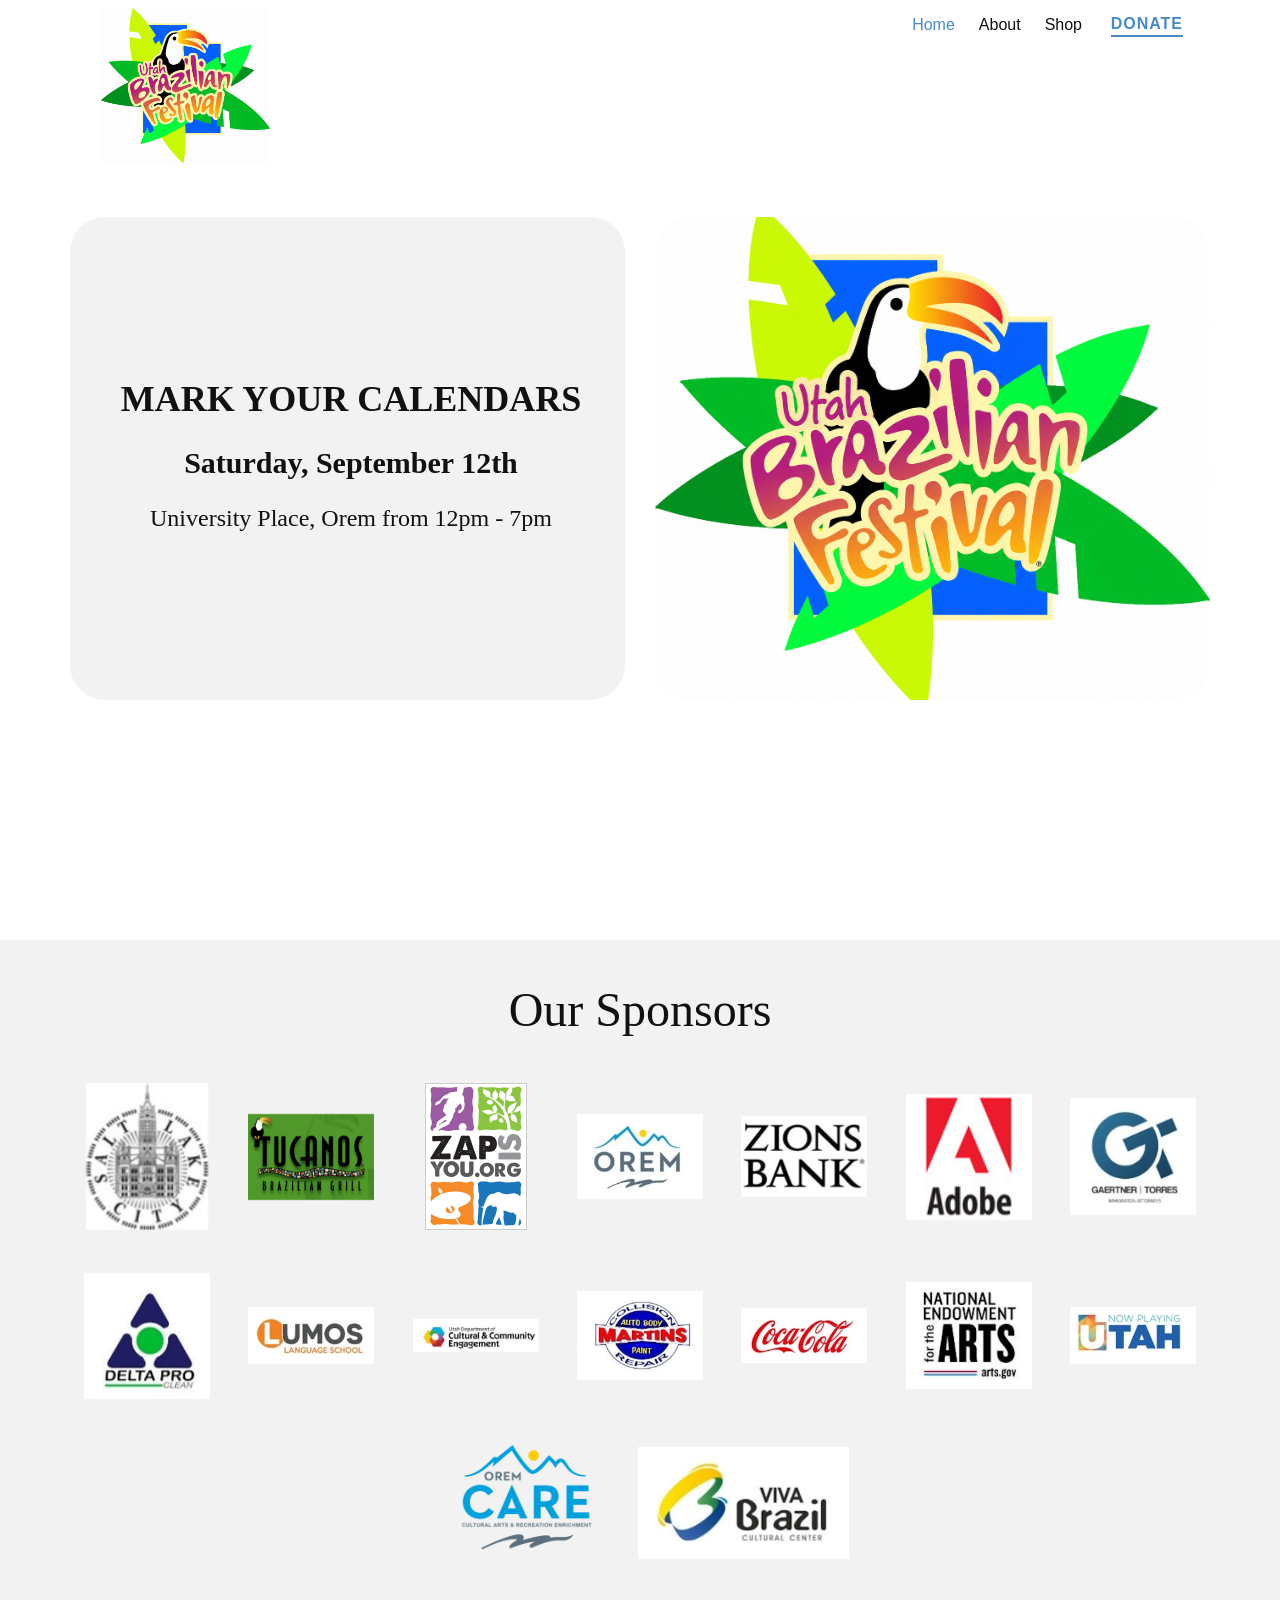
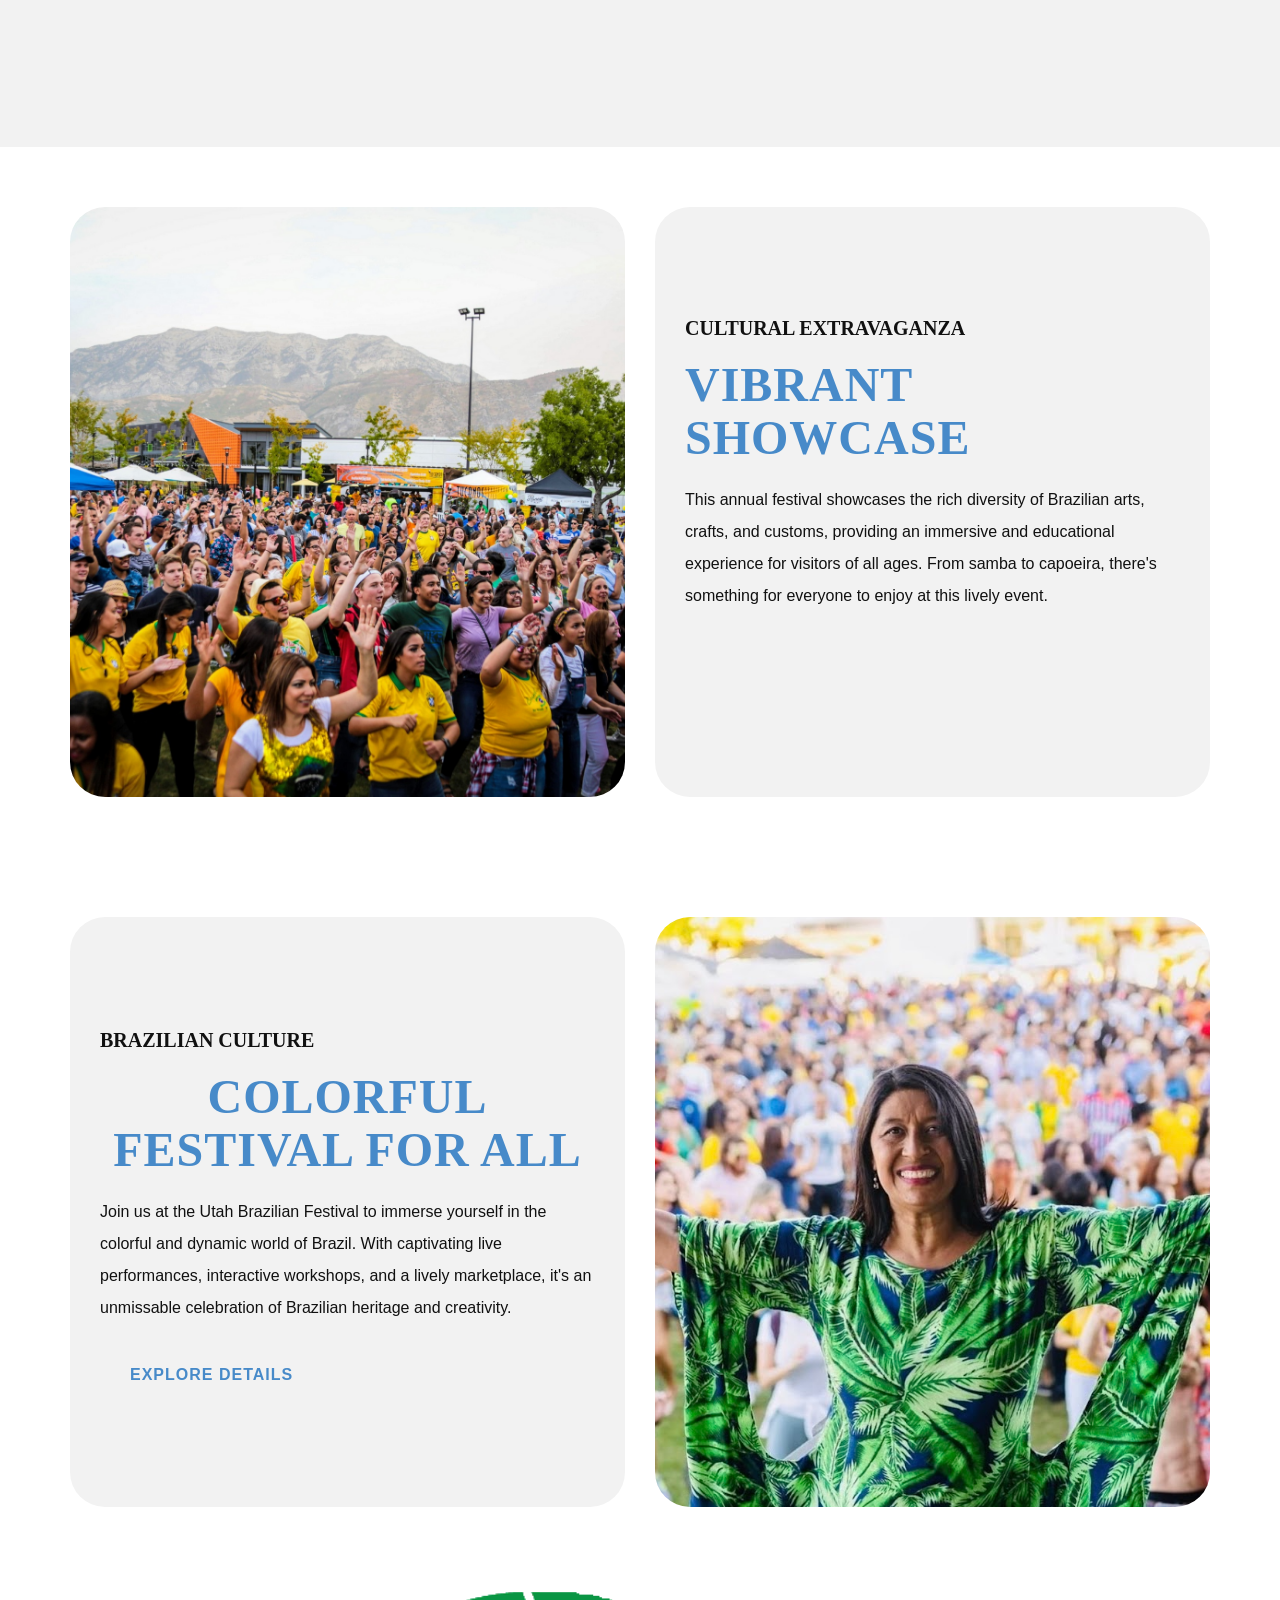
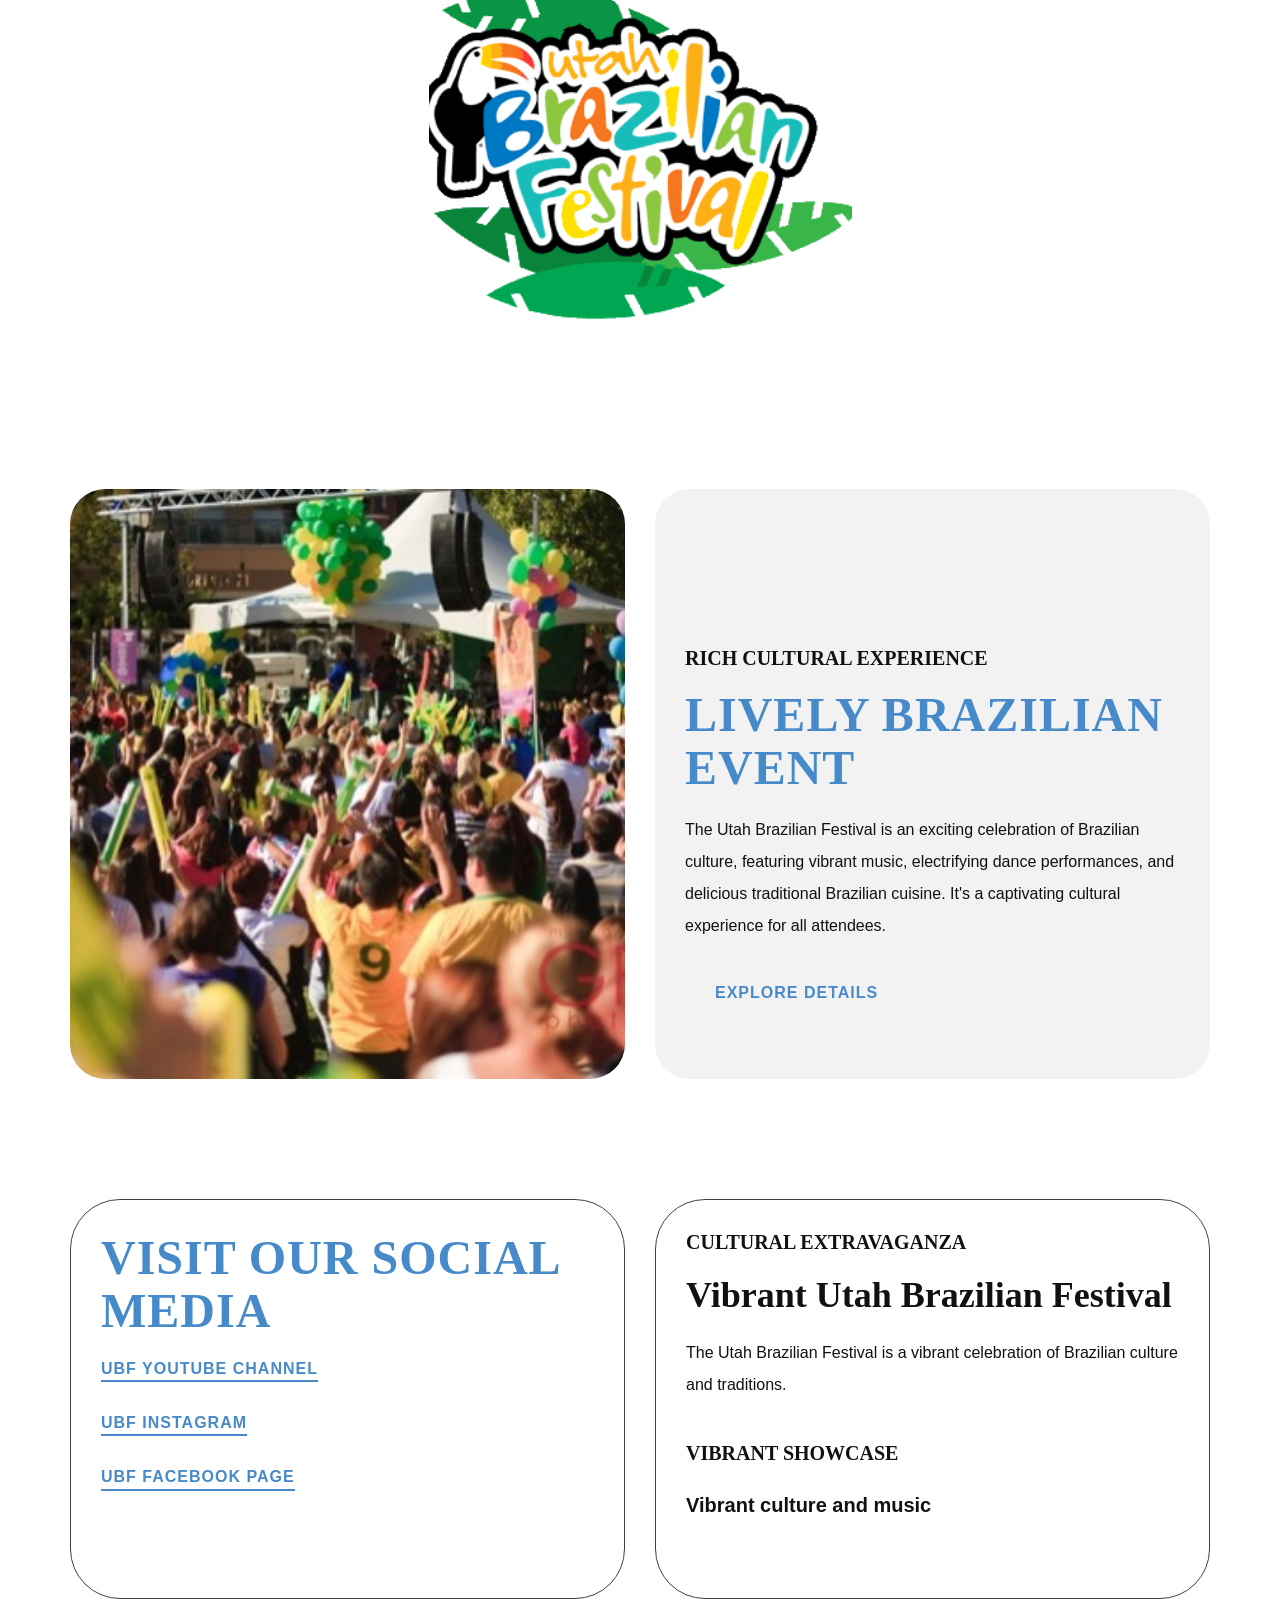
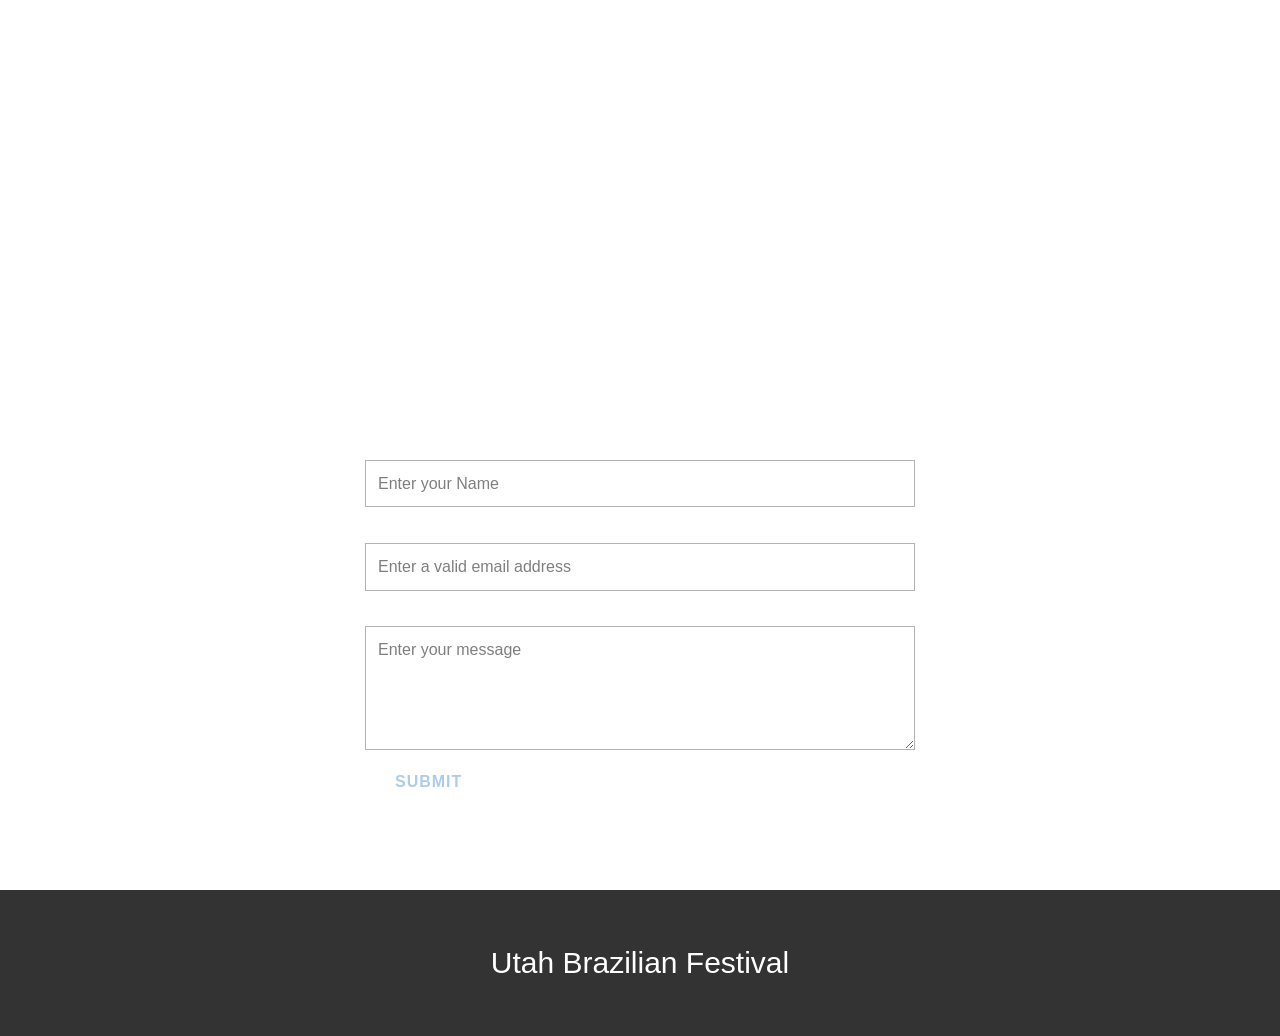
==== index.html @ 90e3a039 "Shop for tshirts" ====
<!DOCTYPE html>
<html style="font-size: 16px;" lang="en-US"><head>
    <meta name="viewport" content="width=device-width, initial-scale=1.0">
    <meta charset="utf-8">
    <meta name="keywords" content="Samba Celebration, Vibrant Showcase, Colorful Fiesta, Sizzling Performances, Samba and Sun at Utah Festival, Samba Spectacular, Lively Brazilian Event, Samba Celebration, Fiesta in Utah: Brazilian Vibes">
    <meta name="description" content="">
    <title>Home</title>
    <link rel="stylesheet" href="nicepage.css" media="screen">
<link rel="stylesheet" href="index.css" media="screen">
    <script class="u-script" type="text/javascript" src="jquery.js" defer=""></script>
    <script class="u-script" type="text/javascript" src="nicepage.js" defer=""></script>
    <meta name="generator" content="Nicepage 8.6.2, nicepage.com">
    
    
    
    
    
    
    
    
    
    
    
    <script type="application/ld+json">{
		"@context": "http://schema.org",
		"@type": "Organization",
		"name": "Utah Brazilian Festival  2026",
		"logo": "images/UBF_Colorful.png"
}</script>
    <meta name="theme-color" content="#478ac9">
    <meta property="og:title" content="Home">
    <meta property="og:description" content="">
    <meta property="og:type" content="website">
  <script>
    (function() {
    function gdprConfirmed() {
        return true;
    }

    var added = false;
    var currentScript = document.currentScript;

    function insertHTML(html) {
        var container = document.createElement('div');
        container.innerHTML = html;
        container.querySelectorAll('script').forEach(s => {
            const ns = document.createElement('script');
            ns.async = s.async;
            if (s.src) {
                ns.src = s.src;
            } else {
                ns.textContent = s.textContent;
            }
            s.replaceWith(ns);
        });

            var fragment = document.createDocumentFragment();
            fragment.append(...container.childNodes);

            if (currentScript && currentScript.parentNode) {
                currentScript.after(fragment);
            }
    }

    window._npAddGAnalytics = function () {
        if (gdprConfirmed() && !added) {
            var gaBody = "<!-- Google Analytics -->\n    <gascript async src=\"https://www.googletagmanager.com/gtag/js?id=G-N2XQHR16XZ\"></gascript>\n    <gascript>\n        window.dataLayer = window.dataLayer || [];\n        function gtag(){dataLayer.push(arguments);}\n        gtag('js', new Date());\n        gtag('config', 'G-N2XQHR16XZ');\n    </gascript>\n    <!-- End Google Analytics -->";
            var replacedBody = gaBody.replace(/gascript/g, 'script');
            insertHTML(replacedBody);
            added = true;
        }
    }

    window._npAddGAnalytics();
    })();
    </script><meta name="referrer" content="origin"><script>
    window.recaptchaRenderedV2 = false;
    window.recaptchaFallback = false;
    window.recaptchaSiteKeyV2 = '6LebRIorAAAAAEBCYCVXLpZKNt1KxwfbefWqDvFL';

    function gdprConfirmed() {
        return true;
    }

    function dynamicLoadScript() {
        var script = document.createElement('script');
        script.src = 'https://www.google.com/recaptcha/api.js?render=6LepmIorAAAAAOBS8hQCdl-qPMLC3n2AucNtUjPt';
        script.async = true;
        script.onload = function () {
            var event = new CustomEvent("recaptchaLoaded");
            document.dispatchEvent(event);
        };
        document.body.appendChild(script);
    }

    function showRecaptchaError(error) {
        error = error || '';
        var formError = document.querySelector('.u-form-send-error');

        if (formError) {
            formError.innerText = 'Site Owner Error: ' + error.replace(/:[\s\S]*/, '');
            formError.style.display = 'block';
        }

        console.error('Error in grecaptcha: ', error);
    }

    document.addEventListener('DOMContentLoaded', function () {
        var confirmButtons = document.querySelectorAll('.u-cookies-consent .u-button-confirm');
        confirmButtons.forEach(function (button) {
            button.onclick = dynamicLoadScript;
        });
    });
    </script>

    <script>
        document.addEventListener("DOMContentLoaded", function(){
            if (!gdprConfirmed()) {
                return;
            }
            dynamicLoadScript();
        });
    </script>

    <script>
        document.addEventListener("recaptchaLoaded", function() {
            if (!gdprConfirmed()) {
                return;
            }

            (function (grecaptcha, sitekey, actions) {
                var recaptcha = {
                    execute: function (action, submitFormCb) {
                        if (typeof grecaptcha === 'undefined' || typeof grecaptcha.execute !== 'function') {
                            showRecaptchaError('reCAPTCHA script failed to load.');
                            return;
                        }

                        try {
                            grecaptcha.execute(sitekey, {action: action}).then((token) => {
                                if (!token) {
                                    throw new Error('Empty token received from reCAPTCHA');
                                }

                                var forms = document.getElementsByTagName('form');

                                for (var i = 0; i < forms.length; i++) {
                                    var response = forms[i].querySelector('[name="recaptchaResponse"]');

                                    if (!response) {
                                        response = document.createElement('input');
                                        response.setAttribute('type', 'hidden');
                                        response.setAttribute('name', 'recaptchaResponse');
                                        forms[i].appendChild(response);
                                    }

                                    response.value = token;
                                }

                                submitFormCb();
                            }).catch((e) => {
                                showRecaptchaError(e.message);
                            });
                        } catch (e) {
                            showRecaptchaError(e.message);
                        }
                    },

                    executeContact: function (submitFormCb) {
                        recaptcha.execute(actions['contact'], submitFormCb);
                    }
                };

                window.recaptchaObject = recaptcha;
                window.grecaptchaObject = grecaptcha;
            })(
                grecaptcha,
                
                '6LepmIorAAAAAOBS8hQCdl-qPMLC3n2AucNtUjPt',
                {'contact': 'contact'}
            );
        });
    </script>

    <script>
    window.showRecaptchaV2 = function (form) {
        if (!form || !form.length) {
            return;
        }
        if (typeof window.grecaptchaObject === 'undefined' || !window.grecaptchaObject) {
            return;
        }

        const formEl = form[0];

        let container = document.getElementById('recaptcha-v2-container');
        if (!container) {
            container = document.createElement('div');
            container.id = 'recaptcha-v2-container';
            formEl.parentElement.appendChild(container);
        }

        let tokenReceived = false;
        let timeoutHandle;

        if (window.recaptchaRenderedV2 === false || typeof window.recaptchaRenderedV2 === 'undefined') {
            window.recaptchaRenderedV2 = window.grecaptchaObject.render('recaptcha-v2-container', {
                'sitekey': window.recaptchaSiteKeyV2,
                'size': 'invisible',
                'callback': function (token) {
                    clearTimeout(timeoutHandle);

                    if (!token) {
                        showRecaptchaError('reCAPTCHA v2 token was empty. Please try again.');
                        return;
                    }

                    tokenReceived = true;

                    let recaptchaResponseV2 = formEl.querySelector('input[name="recaptchaResponseV2"]');

                    if (!recaptchaResponseV2) {
                        recaptchaResponseV2 = document.createElement('input');
                        recaptchaResponseV2.type = 'hidden';
                        recaptchaResponseV2.name = 'recaptchaResponseV2';
                        formEl.appendChild(recaptchaResponseV2);
                    }

                    recaptchaResponseV2.value = token;

                    if (window.recaptchaSiteKeyV2) {
                        let siteKeyInput = formEl.querySelector('input[name="siteKey"]');

                        if (siteKeyInput) {
                            siteKeyInput.value = window.recaptchaSiteKeyV2;
                        }
                    }

                    document.querySelectorAll('.u-form-send-error').forEach(el => {
                        el.style.display = 'none';
                    });

                    const event = new CustomEvent('submit', {
                        detail: { recaptchaPassed: true },
                        bubbles: true,
                        cancelable: true,
                    });

                    formEl.dispatchEvent(event);
                },
                'error-callback': function () {
                    clearTimeout(timeoutHandle);
                    showRecaptchaError('reCAPTCHA v2 error. Please try again.');
                },
                'expired-callback': function () {
                    clearTimeout(timeoutHandle);
                }
            });

            window.grecaptchaObject.reset(window.recaptchaRenderedV2);

            setTimeout(() => {
                window.grecaptchaObject.execute(window.recaptchaRenderedV2);
            }, 300);

            timeoutHandle = setTimeout(function () {
                if (!tokenReceived) {
                    showRecaptchaError('The Contact Form could not be submitted because Google reCAPTCHA v3 detected unusual activity from your connection. Please try again later, or complete the reCAPTCHA v2 challenge if it appears.');
                }
            }, 120000);
        } else {
            window.grecaptchaObject.reset(window.recaptchaRenderedV2);

            setTimeout(() => {
                window.grecaptchaObject.execute(window.recaptchaRenderedV2);
            }, 300);
        }
    };
    </script>
<meta data-intl-tel-input-cdn-path="intlTelInput/"></head>
  <body data-home-page="Home.html" data-home-page-title="Home" data-path-to-root="./" data-include-products="true" class="u-body u-clearfix u-xl-mode" data-lang="en"><header class="u-clearfix u-header u-header" id="sec-8a6e"><div class="u-clearfix u-sheet u-sheet-1">
        <a href="#" class="u-image u-logo u-image-1" data-image-width="1309" data-image-height="1201">
          <img src="images/UBF_Colorful.png" class="u-logo-image u-logo-image-1">
        </a>
        <nav class="u-menu u-menu-one-level u-offcanvas u-menu-1" role="navigation">
          <div class="menu-collapse" style="font-size: 1rem; letter-spacing: 0px;">
            <a class="u-button-style u-custom-left-right-menu-spacing u-custom-padding-bottom u-custom-top-bottom-menu-spacing u-hamburger-link u-nav-link u-text-active-palette-1-base u-text-hover-palette-2-base" href="#" tabindex="-1" aria-label="Open menu" aria-controls="1b27">
              <svg class="u-svg-link" viewBox="0 0 24 24"><use xmlns:xlink="http://www.w3.org/1999/xlink" xlink:href="#menu-hamburger"></use></svg>
              <svg class="u-svg-content" version="1.1" id="menu-hamburger" viewBox="0 0 16 16" x="0px" y="0px" xmlns:xlink="http://www.w3.org/1999/xlink" xmlns="http://www.w3.org/2000/svg"><g><rect y="1" width="16" height="2"></rect><rect y="7" width="16" height="2"></rect><rect y="13" width="16" height="2"></rect>
</g></svg>
            </a>
          </div>
          <div class="u-custom-menu u-nav-container">
            <ul class="u-nav u-unstyled u-nav-1" role="menubar"><li role="none" class="u-nav-item"><a role="menuitem" class="u-button-style u-nav-link u-text-active-palette-1-base u-text-hover-palette-2-base u-nav-link-2" href="./">Home</a>
</li><li role="none" class="u-nav-item"><a role="menuitem" class="u-button-style u-nav-link u-text-active-palette-1-base u-text-hover-palette-2-base u-nav-link-2" href="About.html">About</a>
</li><li role="none" class="u-nav-item"><a role="menuitem" class="u-button-style u-nav-link u-text-active-palette-1-base u-text-hover-palette-2-base u-nav-link-2" href="Shop.html">Shop</a>
</li></ul>
          </div>
          <div class="u-custom-menu u-nav-container-collapse" id="1b27" role="region" aria-label="Menu panel">
            <div class="u-black u-container-style u-inner-container-layout u-opacity u-opacity-95 u-sidenav">
              <div class="u-inner-container-layout u-sidenav-overflow">
                <div class="u-menu-close" tabindex="-1" aria-label="Close menu"></div>
                <ul class="u-align-center u-nav u-popupmenu-items u-unstyled u-nav-2" role="menubar"><li role="none" class="u-nav-item"><a role="menuitem" class="u-button-style u-nav-link" href="./">Home</a>
</li><li role="none" class="u-nav-item"><a role="menuitem" class="u-button-style u-nav-link" href="About.html">About</a>
</li><li role="none" class="u-nav-item"><a role="menuitem" class="u-button-style u-nav-link" href="Shop.html">Shop</a>
</li></ul>
              </div>
            </div>
            <div class="u-black u-menu-overlay u-opacity u-opacity-70"></div>
          </div>
        </nav>
        <a href="https://www.paypal.com/donate/?hosted_button_id=HC4E6XPQ4BNSN" class="u-active-none u-border-2 u-border-no-left u-border-no-right u-border-no-top u-border-palette-1-base u-btn u-btn-rectangle u-button-style u-hover-none u-none u-btn-1" target="_blank">Donate</a>
      </div></header> 
    <section class="u-clearfix u-section-1" id="sec-edb2">
      <div class="u-clearfix u-sheet u-sheet-1">
        <div class="data-layout-selected u-clearfix u-expanded-width u-gutter-30 u-layout-wrap u-layout-wrap-1">
          <div class="u-layout" style="">
            <div class="u-layout-row" style="">
              <div class="u-container-style u-grey-5 u-layout-cell u-radius u-shape-round u-size-30 u-layout-cell-1">
                <div class="u-container-layout u-valign-middle-lg u-valign-middle-md u-valign-middle-sm u-valign-middle-xs u-container-layout-1">
                  <h1 class="u-align-center u-text u-text-1"><span style="font-size: 1.25rem;">
                      <br></span>
                    <br><span style="font-size: 36px;"><b>MARK YOUR CALENDARS</b></span>
                    <br>
                    <br><span style="font-weight: 700; font-size: 1.875rem;">Saturday, September 12th</span>
                    <br>
                    <br>University Place, Orem from 12pm - 7pm
                  </h1>
                </div>
              </div>
              <div class="u-container-align-center u-container-style u-image u-layout-cell u-radius u-size-30 u-image-1" data-image-width="1309" data-image-height="1201">
                <div class="u-container-layout u-container-layout-2"></div>
              </div>
            </div>
          </div>
        </div>
      </div>
    </section>
    <section class="u-align-center u-clearfix u-container-align-center u-grey-5 u-section-2" id="carousel_6210">
      <div class="u-clearfix u-sheet u-valign-middle-lg u-valign-middle-sm u-sheet-1">
        <h1 class="u-text u-text-default u-text-1">Our Sponsors</h1>
        <div class="u-expanded-width u-list u-list-1">
          <div class="u-repeater u-repeater-1">
            <div class="u-align-center u-container-align-center u-container-style u-list-item u-repeater-item">
              <div class="u-container-layout u-similar-container u-valign-middle-lg u-valign-middle-md u-valign-middle-sm u-valign-middle-xs u-container-layout-1">
                <img class="u-image u-image-contain u-image-default u-preserve-proportions u-image-1" src="images/slc_small.jpg" alt="" data-image-width="100" data-image-height="120" data-animation-name="customAnimationIn" data-animation-duration="1000">
              </div>
            </div>
            <div class="u-align-center u-container-align-center u-container-style u-list-item u-repeater-item">
              <div class="u-container-layout u-similar-container u-valign-middle-lg u-valign-middle-md u-valign-middle-sm u-valign-middle-xs u-container-layout-2">
                <img class="u-image u-image-contain u-image-default u-preserve-proportions u-image-2" src="images/tucanossmall.gif" alt="" data-image-width="378" data-image-height="258" data-animation-name="customAnimationIn" data-animation-duration="1000">
              </div>
            </div>
            <div class="u-align-center u-container-align-center u-container-style u-list-item u-repeater-item">
              <div class="u-container-layout u-similar-container u-valign-middle-lg u-valign-middle-md u-valign-middle-sm u-valign-middle-xs u-container-layout-3">
                <img class="u-image u-image-contain u-image-default u-preserve-proportions u-image-3" src="images/zapisyoucolorvertthu.gif" alt="" data-image-width="102" data-image-height="147" data-animation-name="customAnimationIn" data-animation-duration="1000">
              </div>
            </div>
            <div class="u-align-center u-container-align-center u-container-style u-list-item u-repeater-item">
              <div class="u-container-layout u-similar-container u-valign-middle-lg u-valign-middle-md u-valign-middle-sm u-valign-middle-xs u-container-layout-4">
                <img class="u-image u-image-contain u-image-default u-preserve-proportions u-image-4" src="images/Screenshot2025-04-22at12.26.30AM.png" alt="" data-image-width="390" data-image-height="262" data-animation-name="customAnimationIn" data-animation-duration="2000" data-animation-delay="0">
              </div>
            </div>
            <div class="u-align-center u-container-align-center u-container-style u-list-item u-repeater-item">
              <div class="u-container-layout u-similar-container u-valign-middle-lg u-valign-middle-md u-valign-middle-sm u-valign-middle-xs u-container-layout-5">
                <img class="u-image u-image-contain u-image-default u-preserve-proportions u-image-5" src="images/zions.jpg" alt="" data-image-width="155" data-image-height="100" data-animation-name="customAnimationIn" data-animation-duration="1000">
              </div>
            </div>
            <div class="u-align-center u-container-align-center u-container-style u-list-item u-repeater-item">
              <div class="u-container-layout u-similar-container u-valign-middle-lg u-valign-middle-md u-valign-middle-sm u-valign-middle-xs u-container-layout-6">
                <img class="u-image u-image-contain u-image-default u-preserve-proportions u-image-6" src="images/adobe-logo.jpg" alt="" data-image-width="104" data-image-height="104" data-animation-name="customAnimationIn" data-animation-duration="1000">
              </div>
            </div>
            <div class="u-align-center u-container-align-center u-container-style u-list-item u-repeater-item">
              <div class="u-container-layout u-similar-container u-valign-middle-lg u-valign-middle-md u-valign-middle-sm u-valign-middle-xs u-container-layout-7">
                <img class="u-image u-image-contain u-image-default u-preserve-proportions u-image-7" src="images/Screenshot2025-04-22at12.27.04AM.png" alt="" data-image-width="318" data-image-height="294" data-animation-name="customAnimationIn" data-animation-duration="1000">
              </div>
            </div>
          </div>
        </div>
        <div class="u-expanded-width u-list u-list-2">
          <div class="u-repeater u-repeater-2">
            <div class="u-align-center u-container-align-center u-container-style u-list-item u-repeater-item">
              <div class="u-container-layout u-similar-container u-valign-middle-lg u-valign-middle-md u-valign-middle-sm u-valign-middle-xs u-container-layout-8">
                <img class="u-image u-image-contain u-image-default u-preserve-proportions u-image-8" src="images/Screenshot2025-04-22at12.27.14AM.png" alt="" data-image-width="282" data-image-height="282" data-animation-name="customAnimationIn" data-animation-duration="1000">
              </div>
            </div>
            <div class="u-align-center u-container-align-center u-container-style u-list-item u-repeater-item">
              <div class="u-container-layout u-similar-container u-valign-middle-lg u-valign-middle-md u-valign-middle-sm u-valign-middle-xs u-container-layout-9">
                <img class="u-image u-image-contain u-image-default u-preserve-proportions u-image-9" src="images/Screenshot2025-04-22at12.26.37AM.png" alt="" data-image-width="436" data-image-height="194" data-animation-name="customAnimationIn" data-animation-duration="1000">
              </div>
            </div>
            <div class="u-align-center u-container-align-center u-container-style u-list-item u-repeater-item">
              <div class="u-container-layout u-similar-container u-valign-middle-lg u-valign-middle-md u-valign-middle-sm u-valign-middle-xs u-container-layout-10">
                <img class="u-image u-image-contain u-image-default u-preserve-proportions u-image-10" src="images/Screenshot2025-04-22at12.26.15AM.png" alt="" data-image-width="602" data-image-height="162" data-animation-name="customAnimationIn" data-animation-duration="1000">
              </div>
            </div>
            <div class="u-align-center u-container-align-center u-container-style u-list-item u-repeater-item">
              <div class="u-container-layout u-similar-container u-valign-middle-lg u-valign-middle-md u-valign-middle-sm u-valign-middle-xs u-container-layout-11">
                <img class="u-image u-image-contain u-image-default u-preserve-proportions u-image-11" src="images/Screenshot2025-04-22at12.26.58AM.png" alt="" data-image-width="396" data-image-height="282" data-animation-name="customAnimationIn" data-animation-duration="2000" data-animation-delay="0">
              </div>
            </div>
            <div class="u-align-center u-container-align-center u-container-style u-list-item u-repeater-item">
              <div class="u-container-layout u-similar-container u-valign-middle-lg u-valign-middle-md u-valign-middle-sm u-valign-middle-xs u-container-layout-12">
                <img class="u-image u-image-contain u-image-default u-preserve-proportions u-image-12" src="images/Screenshot2025-04-22at12.27.27AM.png" alt="" data-image-width="436" data-image-height="192" data-animation-name="customAnimationIn" data-animation-duration="1000">
              </div>
            </div>
            <div class="u-align-center u-container-align-center u-container-style u-list-item u-repeater-item">
              <div class="u-container-layout u-similar-container u-valign-middle-lg u-valign-middle-md u-valign-middle-sm u-valign-middle-xs u-container-layout-13">
                <img class="u-image u-image-contain u-image-default u-preserve-proportions u-image-13" src="images/Screenshot2025-04-22at12.27.34AM.png" alt="" data-image-width="310" data-image-height="262" data-animation-name="customAnimationIn" data-animation-duration="1000">
              </div>
            </div>
            <div class="u-align-center u-container-align-center u-container-style u-list-item u-repeater-item">
              <div class="u-container-layout u-similar-container u-valign-middle-lg u-valign-middle-md u-valign-middle-sm u-valign-middle-xs u-container-layout-14">
                <img class="u-image u-image-contain u-image-default u-preserve-proportions u-image-14" src="images/Screenshot2025-04-22at12.26.45AM.png" alt="" data-image-width="440" data-image-height="202" data-animation-name="customAnimationIn" data-animation-duration="1000">
              </div>
            </div>
          </div>
        </div>
        <div class="custom-expanded u-list u-list-3">
          <div class="u-repeater u-repeater-3">
            <div class="u-align-center u-container-align-center u-container-style u-list-item u-repeater-item">
              <div class="u-container-layout u-similar-container u-valign-middle-lg u-valign-middle-md u-valign-middle-sm u-valign-middle-xs u-container-layout-15">
                <img class="custom-expanded u-image u-image-contain u-image-15" src="images/Screenshot2025-04-22at12.26.51AM.png" data-image-width="480" data-image-height="256" data-href="https://www.vivabrazilcc.org" data-target="_blank" title="Viva Brazil Cultural Center">
                <img class="u-image u-image-contain u-image-default u-image-16" src="images/Orem_CARE-1-300x239-1.png" alt="" data-image-width="300" data-image-height="239">
              </div>
            </div>
          </div>
        </div>
      </div>
    </section>
    <section class="u-clearfix u-container-align-left u-section-3" id="sec-df78">
      <div class="u-clearfix u-sheet u-sheet-1">
        <div class="data-layout-selected u-clearfix u-expanded-width u-gutter-30 u-layout-wrap u-layout-wrap-1">
          <div class="u-layout">
            <div class="u-layout-row">
              <div class="u-container-style u-image u-layout-cell u-radius u-size-30 u-image-1" data-image-width="4898" data-image-height="3265">
                <div class="u-container-layout u-container-layout-1"></div>
              </div>
              <div class="u-container-align-left u-container-style u-grey-5 u-layout-cell u-radius u-shape-round u-size-30 u-layout-cell-2">
                <div class="u-container-layout u-valign-middle-lg u-valign-middle-md u-valign-middle-sm u-valign-middle-xs u-container-layout-2">
                  <h5 class="u-align-left u-text u-text-default u-text-1">Cultural Extravaganza</h5>
                  <h2 class="u-align-left u-text u-text-default u-text-2">Vibrant Showcase</h2>
                  <p class="u-align-left u-text u-text-default u-text-3">This annual festival showcases the rich diversity of Brazilian arts, crafts, and customs, providing an immersive and educational experience for visitors of all ages. From samba to capoeira, there's something for everyone to enjoy at this lively event.</p>
                </div>
              </div>
            </div>
          </div>
        </div>
      </div>
    </section>
    <section class="u-clearfix u-container-align-left u-section-4" id="carousel_0ee8">
      <div class="u-clearfix u-sheet u-valign-middle-lg u-valign-middle-md u-valign-middle-sm u-valign-middle-xl u-sheet-1">
        <div class="data-layout-selected u-clearfix u-expanded-width u-gutter-30 u-layout-wrap u-layout-wrap-1">
          <div class="u-layout">
            <div class="u-layout-row">
              <div class="u-container-style u-grey-5 u-layout-cell u-radius u-shape-round u-size-30 u-layout-cell-1">
                <div class="u-container-layout u-valign-middle u-container-layout-1">
                  <h5 class="u-align-left u-text u-text-default u-text-1">Brazilian Culture</h5>
                  <h2 class="u-align-center u-text u-text-default u-text-2">Colorful Festival for all</h2>
                  <p class="u-align-left u-text u-text-default u-text-3">Join us at the Utah Brazilian Festival to immerse yourself in the colorful and dynamic world of Brazil. With captivating live performances, interactive workshops, and a lively marketplace, it's an unmissable celebration of Brazilian heritage and creativity.</p>
                  <a href="#" class="u-align-left u-btn u-button-style u-btn-1">explore details<br>
                  </a>
                </div>
              </div>
              <div class="u-container-style u-image u-image-round u-layout-cell u-radius u-size-30 u-image-1" data-image-width="983" data-image-height="764">
                <div class="u-container-layout u-container-layout-2"></div>
              </div>
            </div>
          </div>
        </div>
      </div>
    </section>
    <section class="skrollable u-align-center u-clearfix u-container-align-center u-image u-parallax u-shading u-section-5" src="" data-image-width="425" data-image-height="283" id="sec-c6f0">
      <div class="u-clearfix u-sheet u-valign-middle-lg u-valign-middle-md u-valign-middle-sm u-valign-middle-xs u-sheet-1">
        <img alt="" class="u-image u-image-round u-radius u-image-1" src="images/ubf2012logo1.gif" data-image-width="350" data-image-height="263">
      </div>
    </section>
    <section class="u-clearfix u-container-align-left u-section-6" id="carousel_715c">
      <div class="u-clearfix u-sheet u-valign-middle-lg u-valign-middle-md u-valign-middle-xl u-sheet-1">
        <div class="data-layout-selected u-clearfix u-expanded-width u-gutter-30 u-layout-wrap u-layout-wrap-1">
          <div class="u-layout">
            <div class="u-layout-row">
              <div class="u-container-style u-image u-image-round u-layout-cell u-radius u-size-30 u-image-1" data-image-width="500" data-image-height="333">
                <div class="u-container-layout u-container-layout-1"></div>
              </div>
              <div class="u-container-align-left u-container-style u-grey-5 u-layout-cell u-radius u-shape-round u-size-30 u-layout-cell-2">
                <div class="u-container-layout u-valign-middle-lg u-valign-middle-md u-valign-middle-sm u-valign-middle-xs u-container-layout-2">
                  <h5 class="u-align-left u-text u-text-default u-text-1">Rich Cultural Experience</h5>
                  <h2 class="u-align-left u-text u-text-default u-text-2">Lively Brazilian Event</h2>
                  <p class="u-align-left u-text u-text-default u-text-3">The Utah Brazilian Festival is an exciting celebration of Brazilian culture, featuring vibrant music, electrifying dance performances, and delicious traditional Brazilian cuisine. It's a captivating cultural experience for all attendees.</p>
                  <a href="#" class="u-align-left u-btn u-button-style u-btn-1">explore details<br>
                  </a>
                </div>
              </div>
            </div>
          </div>
        </div>
      </div>
    </section>
    <section class="u-clearfix u-container-align-left u-section-7" id="carousel_7da8">
      <div class="u-clearfix u-sheet u-valign-middle-lg u-valign-middle-xl u-sheet-1">
        <div class="data-layout-selected u-clearfix u-expanded-width u-gutter-30 u-layout-wrap u-layout-wrap-1">
          <div class="u-layout">
            <div class="u-layout-row">
              <div class="u-container-align-left u-container-style u-layout-cell u-radius u-shape-round u-size-30 u-layout-cell-1">
                <div class="u-border-1 u-border-grey-75 u-container-layout u-valign-top-lg u-valign-top-md u-valign-top-sm u-valign-top-xs u-container-layout-1">
                  <h2 class="u-align-left u-text u-text-default u-text-1">VISIT OUR Social Media</h2>
                  <a href="https://www.youtube.com/@UtahBrazilianFest" class="u-active-none u-border-2 u-border-no-left u-border-no-right u-border-no-top u-border-palette-1-base u-btn u-btn-rectangle u-button-style u-hover-none u-none u-btn-1" title="UBF YouTube Channel" target="_blank">UBF YouTube Channel </a>
                  <a href="https://www.instagram.com/utahbrazilianfestival/?hl=en" class="u-active-none u-border-2 u-border-no-left u-border-no-right u-border-no-top u-border-palette-1-base u-btn u-btn-rectangle u-button-style u-hover-none u-none u-btn-2" title="UBF Instagram" target="_blank">UBF Instagram</a>
                  <a href="https://www.facebook.com/UtahBrazilianFestival" class="u-active-none u-border-2 u-border-no-left u-border-no-right u-border-no-top u-border-palette-1-base u-btn u-btn-rectangle u-button-style u-hover-none u-none u-btn-3" title="UBF Facebook Page" target="_blank">UBF Facebook Page</a>
                </div>
              </div>
              <div class="u-container-align-left u-container-style u-layout-cell u-radius u-shape-round u-size-30 u-layout-cell-2">
                <div class="u-border-1 u-border-grey-75 u-container-layout u-valign-top u-container-layout-2">
                  <h5 class="u-align-left u-text u-text-default u-text-2">Cultural Extravaganza</h5>
                  <h4 class="u-align-left u-text u-text-default u-text-3">Vibrant Utah Brazilian Festival</h4>
                  <p class="u-align-left u-text u-text-default u-text-4">The Utah Brazilian Festival is a vibrant celebration of Brazilian culture and traditions.</p>
                  <h5 class="u-align-left u-text u-text-5">Vibrant Showcase</h5>
                  <p class="u-align-left u-text u-text-6">Vibrant culture and music</p>
                </div>
              </div>
            </div>
          </div>
        </div>
      </div>
    </section>
    <section class="skrollable u-clearfix u-image u-parallax u-shading u-section-8" id="carousel_2adc" data-image-width="425" data-image-height="283">
      <div class="u-clearfix u-sheet u-valign-middle-lg u-valign-middle-md u-valign-middle-sm u-valign-middle-xs u-sheet-1">
        <h5 class="u-align-center u-text u-text-default u-text-1">CONTACT US&nbsp;</h5>
        <p class="u-align-center u-text u-text-2"> Any questions about the Utah Brazilian Festival or Viva Brazil Cultural Center (501c)&nbsp;<br>Matilde Teixeira Wosnjuk<br>Matilde@UtahBrazilianFestival.com&nbsp;<br>or
        </p>
        <a href="tel:8014270607" class="u-active-none u-border-none u-btn u-btn-rectangle u-button-style u-hover-none u-none u-btn-1"><span class="u-icon"><svg class="u-svg-content" viewBox="0 0 405.333 405.333" x="0px" y="0px" style="width: 1em; height: 1em;"><path d="M373.333,266.88c-25.003,0-49.493-3.904-72.704-11.563c-11.328-3.904-24.192-0.896-31.637,6.699l-46.016,34.752    c-52.8-28.181-86.592-61.952-114.389-114.368l33.813-44.928c8.512-8.512,11.563-20.971,7.915-32.64    C142.592,81.472,138.667,56.96,138.667,32c0-17.643-14.357-32-32-32H32C14.357,0,0,14.357,0,32    c0,205.845,167.488,373.333,373.333,373.333c17.643,0,32-14.357,32-32V298.88C405.333,281.237,390.976,266.88,373.333,266.88z"></path></svg></span>&nbsp;+1 (801) 427-0607
        </a>
        <div class="u-form u-form-1">
          <form action="https://service.nicepagesrv.com/form/v4/form-process" class="u-clearfix u-form-spacing-10 u-form-vertical u-inner-form" source="email" name="form" style="padding: 10px;">
            <div class="u-form-group u-form-name">
              <label for="name-9670" class="u-label">Name</label>
              <input type="text" placeholder="Enter your Name" id="name-9670" name="name" class="u-input u-input-rectangle" required="">
            </div>
            <div class="u-form-email u-form-group">
              <label for="email-9670" class="u-label">Email</label>
              <input type="email" placeholder="Enter a valid email address" id="email-9670" name="email" class="u-input u-input-rectangle" required="">
            </div>
            <div class="u-form-group u-form-message">
              <label for="message-9670" class="u-label">Message</label>
              <textarea placeholder="Enter your message" rows="4" cols="50" id="message-9670" name="message" class="u-input u-input-rectangle" required=""></textarea>
            </div>
            <div class="u-align-left u-form-group u-form-submit">
              <a href="#" class="u-btn u-btn-submit u-button-style">Submit</a>
              <input type="submit" value="submit" class="u-form-control-hidden">
            </div>
            <div class="u-form-send-message u-form-send-success"> Thank you! Your message has been sent. </div>
            <div class="u-form-send-error u-form-send-message"> Unable to send your message. Please fix errors then try again. </div>
            <input type="hidden" value="" name="recaptchaResponse">
            <input type="hidden" name="formServices" value="7e9a44a4-581f-31e5-4ab1-b3840fca48ad">
            <input type="hidden" name="siteKey" value="6LepmIorAAAAAOBS8hQCdl-qPMLC3n2AucNtUjPt">
          </form>
        </div>
      </div>
    </section>
    
    
    
    
    <footer class="u-align-center u-clearfix u-container-align-center u-footer u-grey-80 u-footer" id="sec-6a69"><div class="u-clearfix u-sheet u-sheet-1">
        <p class="u-small-text u-text u-text-variant u-text-1">Utah Brazilian Festival</p>
      </div></footer><span style="height: 64px; width: 64px; margin-left: 0px; margin-right: auto; margin-top: 0px; background-image: none; right: 20px; bottom: 20px; padding: 15px" class="u-back-to-top u-icon u-icon-circle u-opacity u-opacity-85 u-palette-1-base" data-href="#"><svg class="u-svg-link" preserveAspectRatio="xMidYMin slice" viewBox="0 0 551.13 551.13"><use xmlns:xlink="http://www.w3.org/1999/xlink" xlink:href="#svg-1d98"></use></svg><svg class="u-svg-content" enable-background="new 0 0 551.13 551.13" viewBox="0 0 551.13 551.13" xmlns="http://www.w3.org/2000/svg" id="svg-1d98"><path d="m275.565 189.451 223.897 223.897h51.668l-275.565-275.565-275.565 275.565h51.668z"></path></svg></span>
  
</body></html>
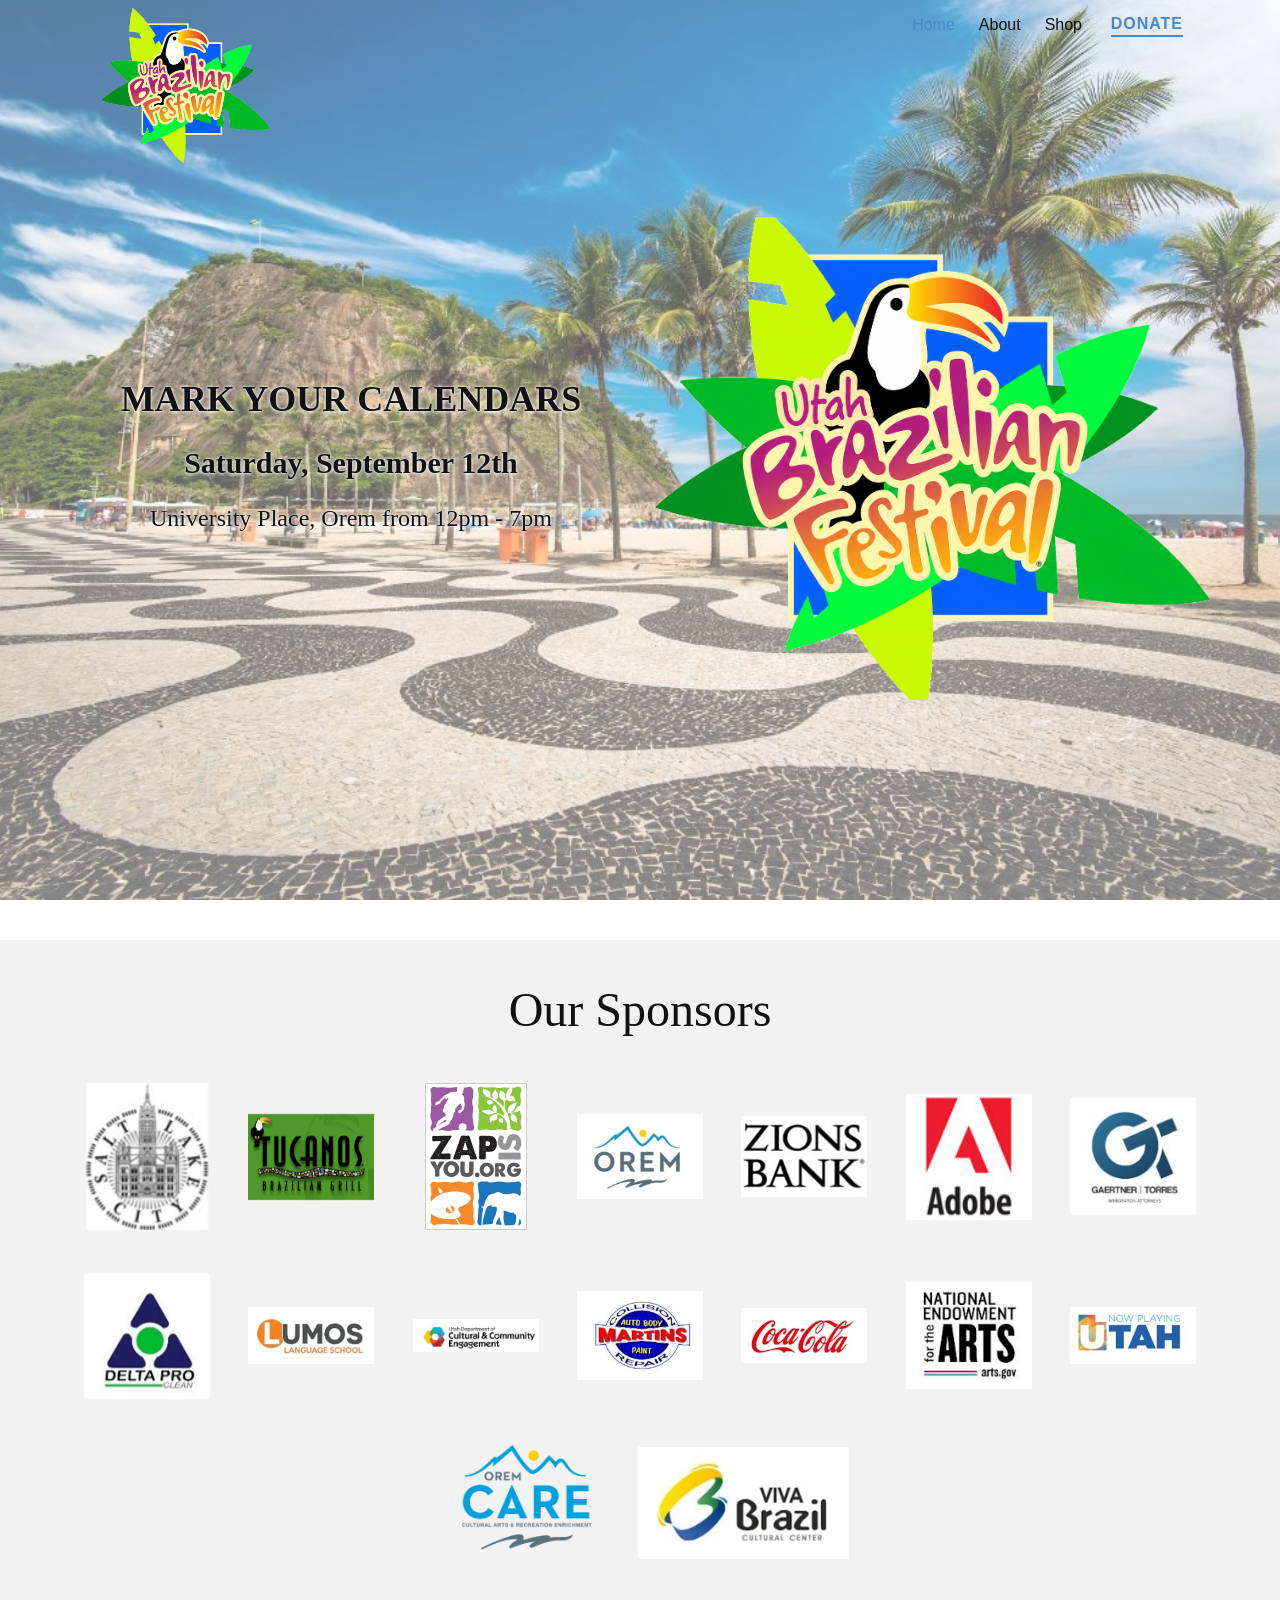
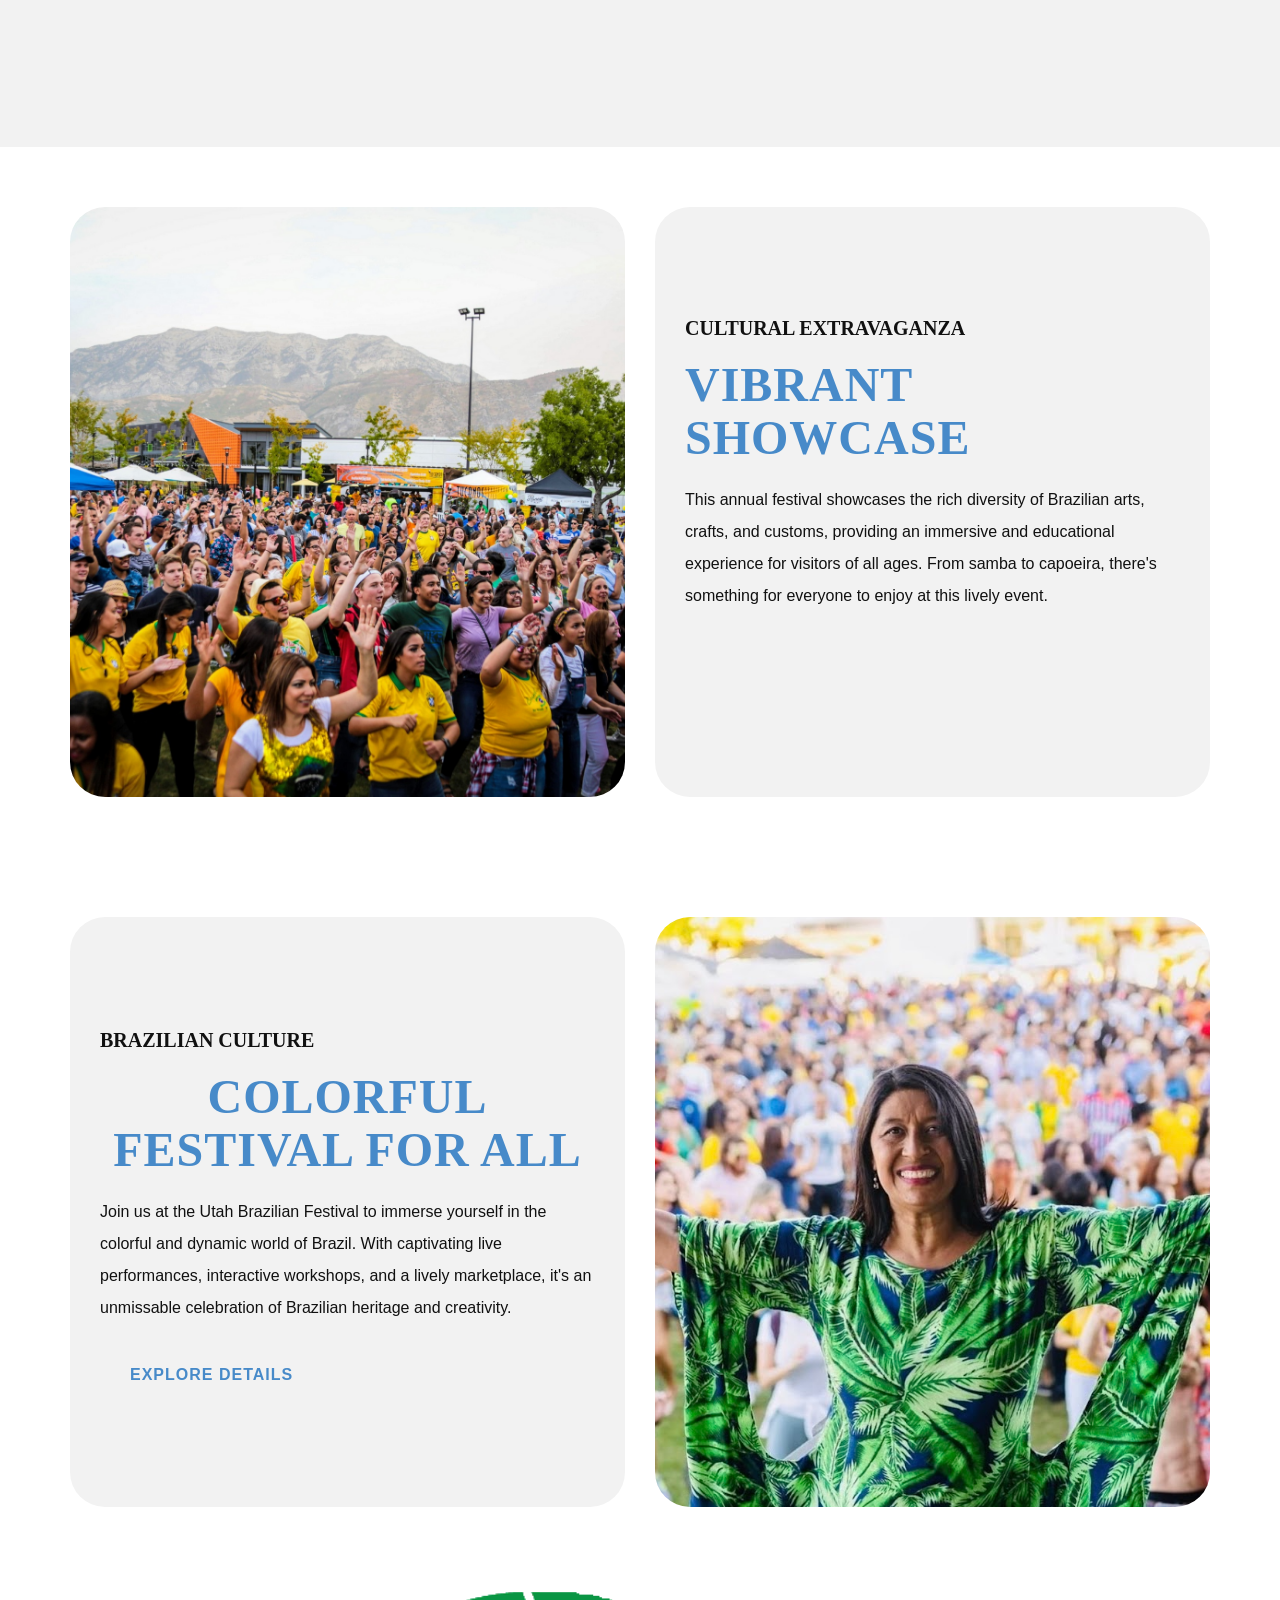
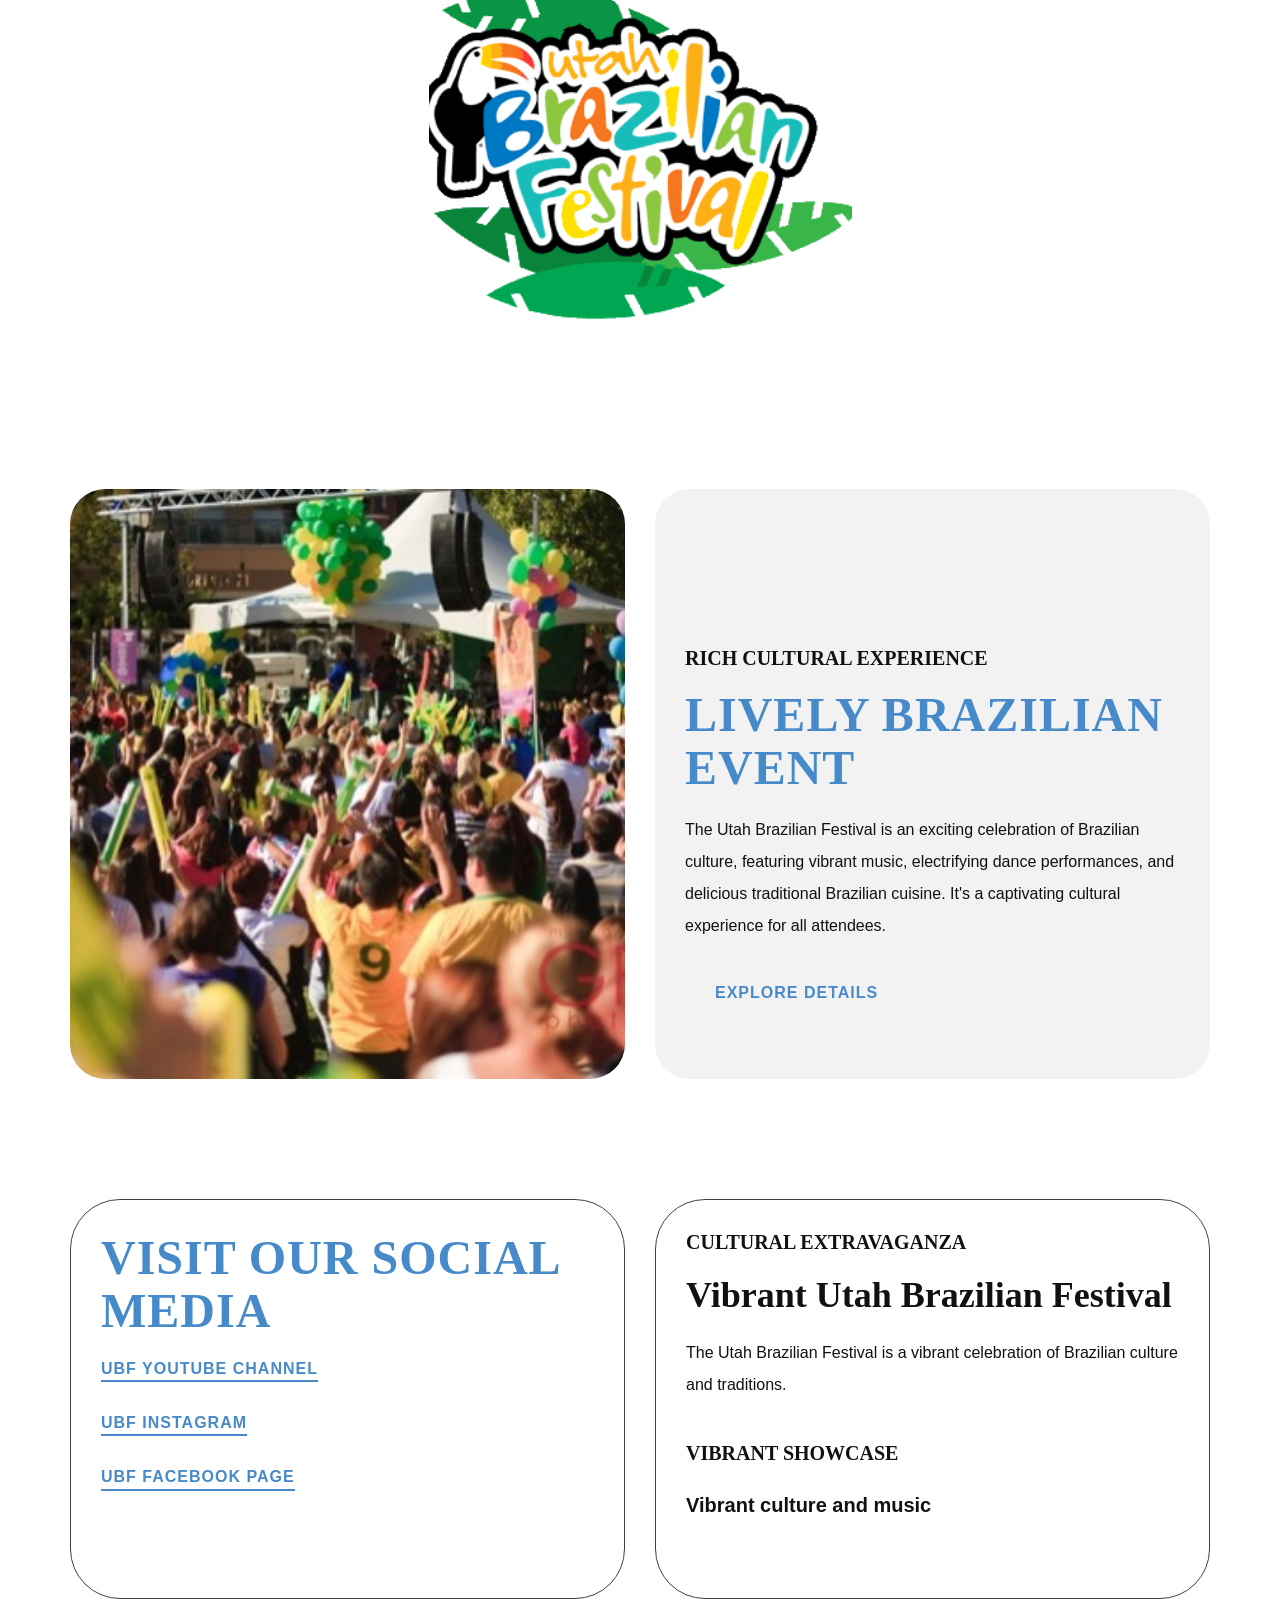
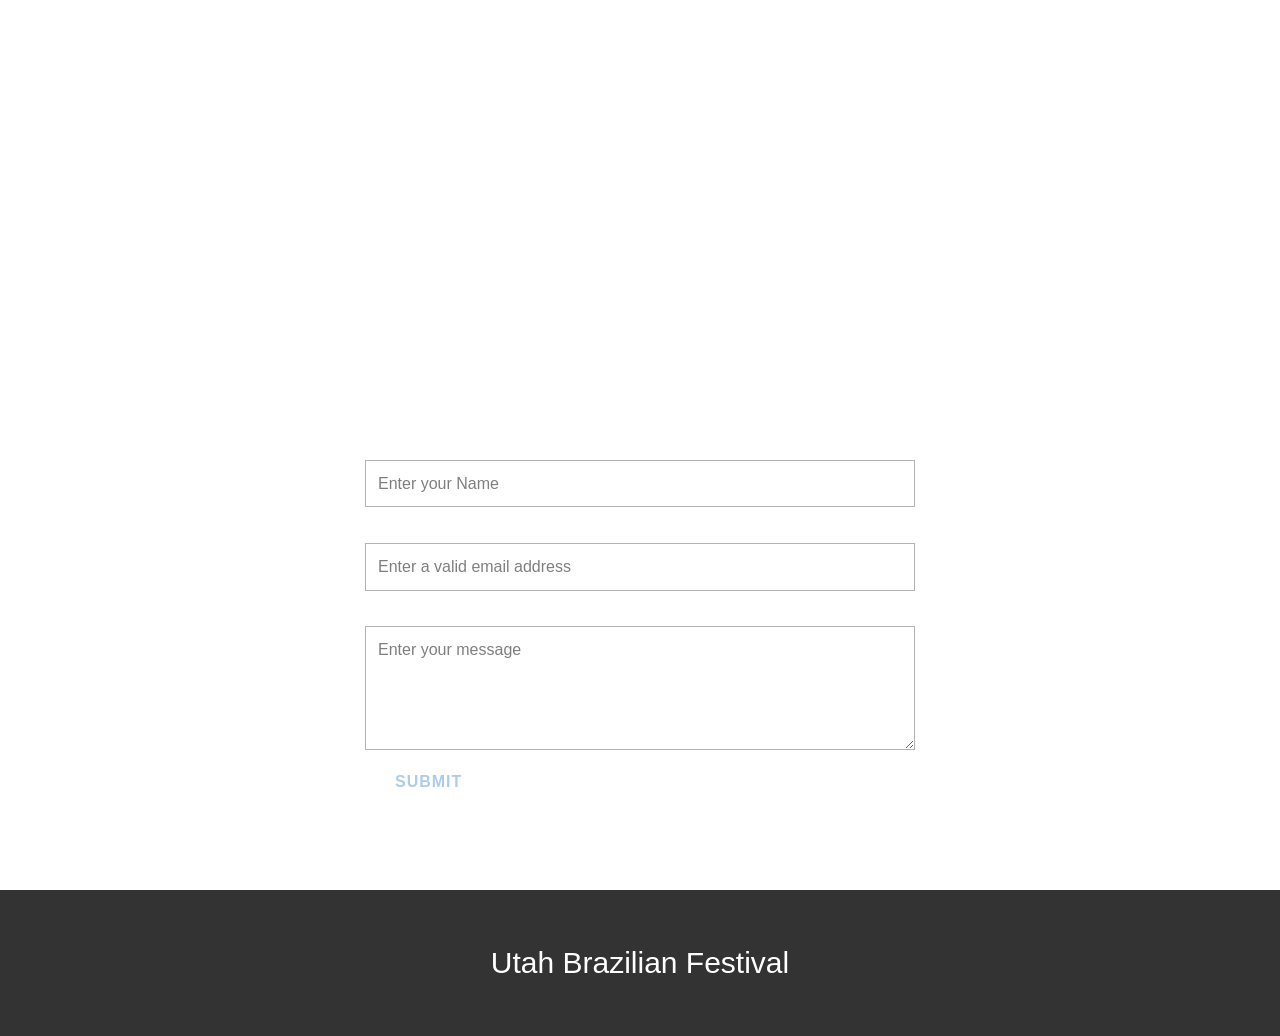
==== commit 274f8248: "Add Copacabana beach backdrop and transparent logos to front page - Add a faded Copacabana photo beh" ====
--- a/index.html
+++ b/index.html
@@ -7,6 +7,7 @@
     <title>Home</title>
     <link rel="stylesheet" href="nicepage.css" media="screen">
 <link rel="stylesheet" href="index.css" media="screen">
+<link rel="stylesheet" href="front-page.css" media="screen">
     <script class="u-script" type="text/javascript" src="jquery.js" defer=""></script>
     <script class="u-script" type="text/javascript" src="nicepage.js" defer=""></script>
     <meta name="generator" content="Nicepage 8.6.2, nicepage.com">
@@ -280,7 +281,7 @@
 <meta data-intl-tel-input-cdn-path="intlTelInput/"></head>
   <body data-home-page="Home.html" data-home-page-title="Home" data-path-to-root="./" data-include-products="true" class="u-body u-clearfix u-xl-mode" data-lang="en"><header class="u-clearfix u-header u-header" id="sec-8a6e"><div class="u-clearfix u-sheet u-sheet-1">
         <a href="#" class="u-image u-logo u-image-1" data-image-width="1309" data-image-height="1201">
-          <img src="images/UBF_Colorful.png" class="u-logo-image u-logo-image-1">
+          <img src="images/UBF_Colorful_transparent.png" class="u-logo-image u-logo-image-1">
         </a>
         <nav class="u-menu u-menu-one-level u-offcanvas u-menu-1" role="navigation">
           <div class="menu-collapse" style="font-size: 1rem; letter-spacing: 0px;">
--- a/front-page.css
+++ b/front-page.css
@@ -0,0 +1,46 @@
+/* Front page (index.html) — soft Brazilian beach backdrop behind the hero.
+   Kept in its own file so it's easy to tweak or remove. The white overlay in
+   the gradient lightens the image so text and the logo stay readable. */
+
+/* Paint the same faded photo on the header AND the hero. Using a fixed
+   (viewport-anchored) attachment makes both elements show one continuous
+   image with no seam between them, while leaving the rest of the page alone. */
+#sec-8a6e,
+#sec-edb2 {
+  background-image:
+    linear-gradient(rgba(255, 255, 255, 0.34), rgba(255, 255, 255, 0.44)),
+    url("images/copacabana.jpg");
+  background-size: cover;
+  background-position: center 30%;
+  background-attachment: fixed;
+  background-repeat: no-repeat;
+}
+
+/* Logo: use the transparent version (white background removed) so the beach
+   shows through around it instead of a white box. */
+#sec-edb2 .u-image-1 {
+  background-image: url("images/UBF_Colorful_transparent.png") !important;
+}
+
+/* Announcement: remove the grey card so only the words sit on the beach.
+   A soft white halo keeps the text readable over the photo. */
+#sec-edb2 .u-layout-cell-1 {
+  background-color: transparent !important;
+  box-shadow: none !important;
+}
+#sec-edb2 .u-layout-cell-1 * {
+  text-shadow: 0 1px 4px rgba(255, 255, 255, 0.95), 0 0 2px rgba(255, 255, 255, 0.9);
+}
+
+/* Mobile: fixed backgrounds are unreliable on iOS. Keep the beach on the hero
+   with normal scroll (a single element, so no seam) and drop it from the small
+   header. */
+@media (max-width: 768px) {
+  #sec-8a6e {
+    background-image: none;
+  }
+  #sec-edb2 {
+    background-attachment: scroll;
+    background-position: center;
+  }
+}
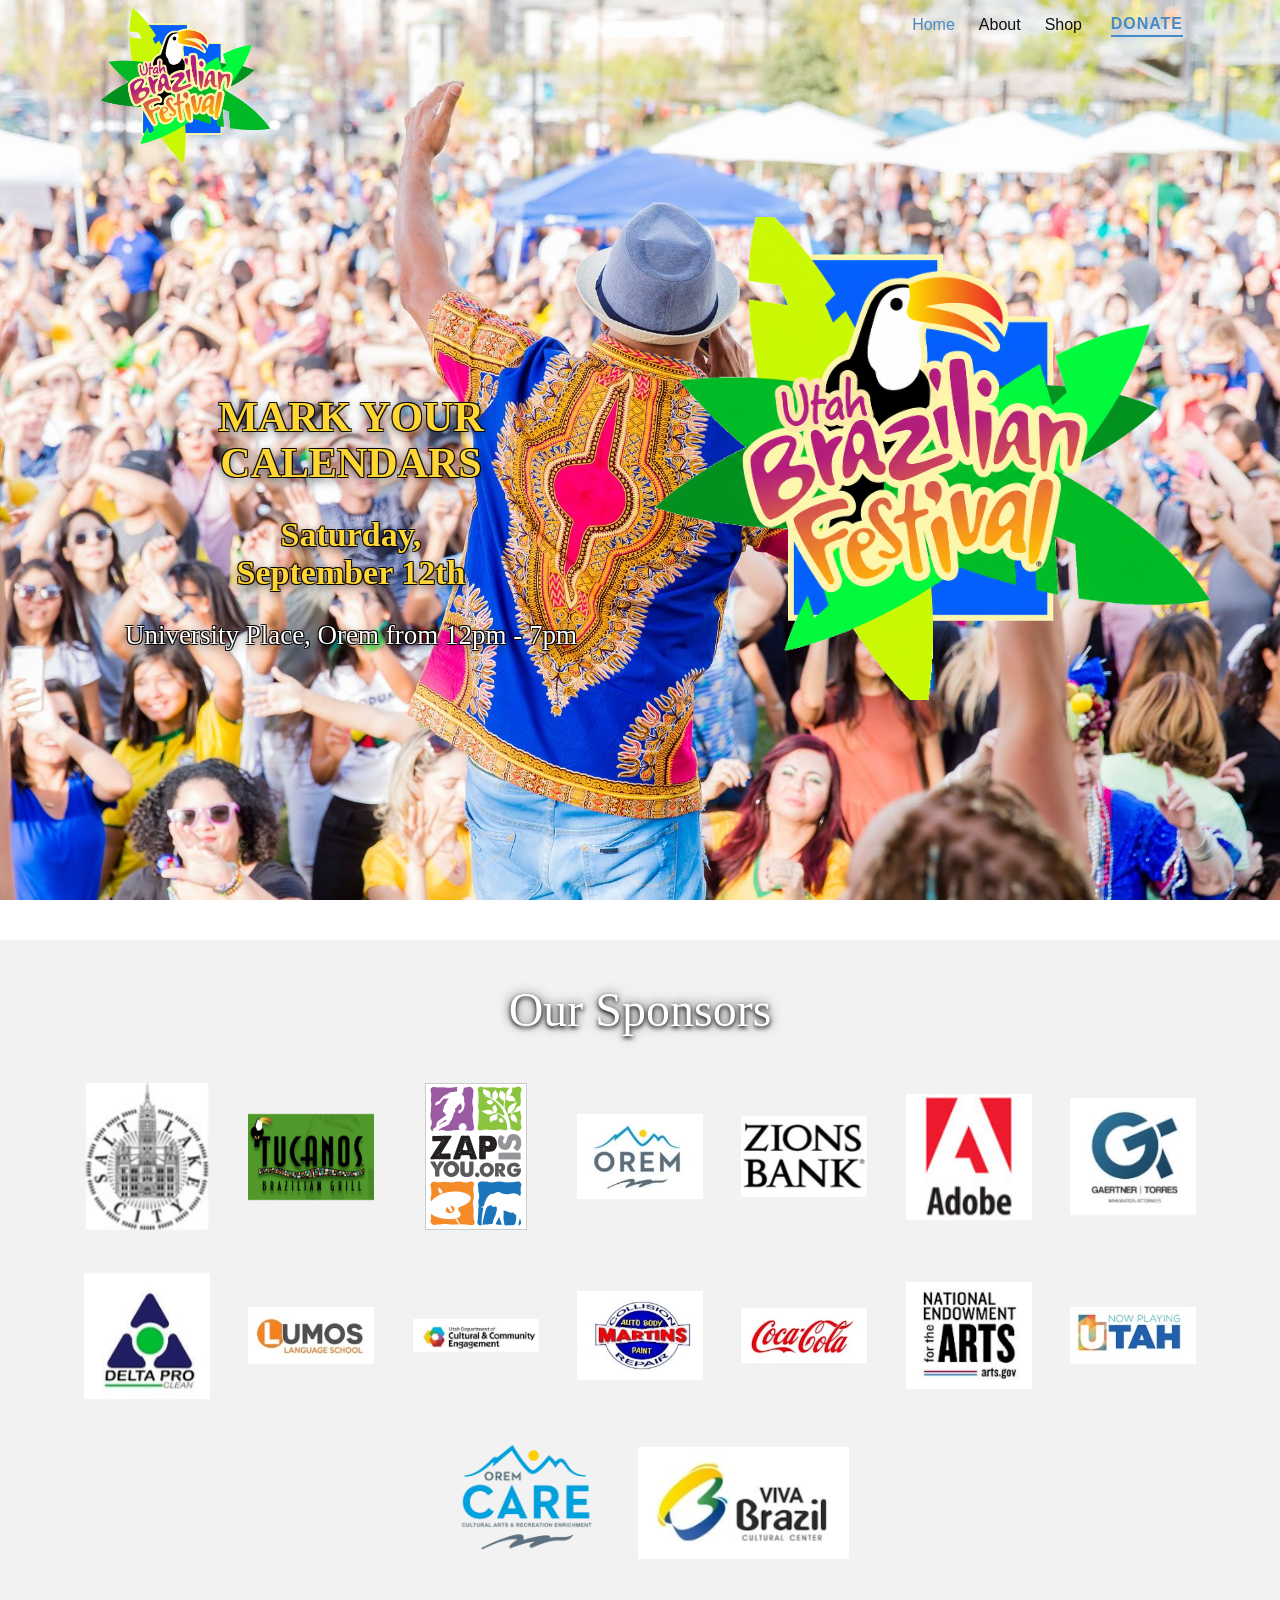
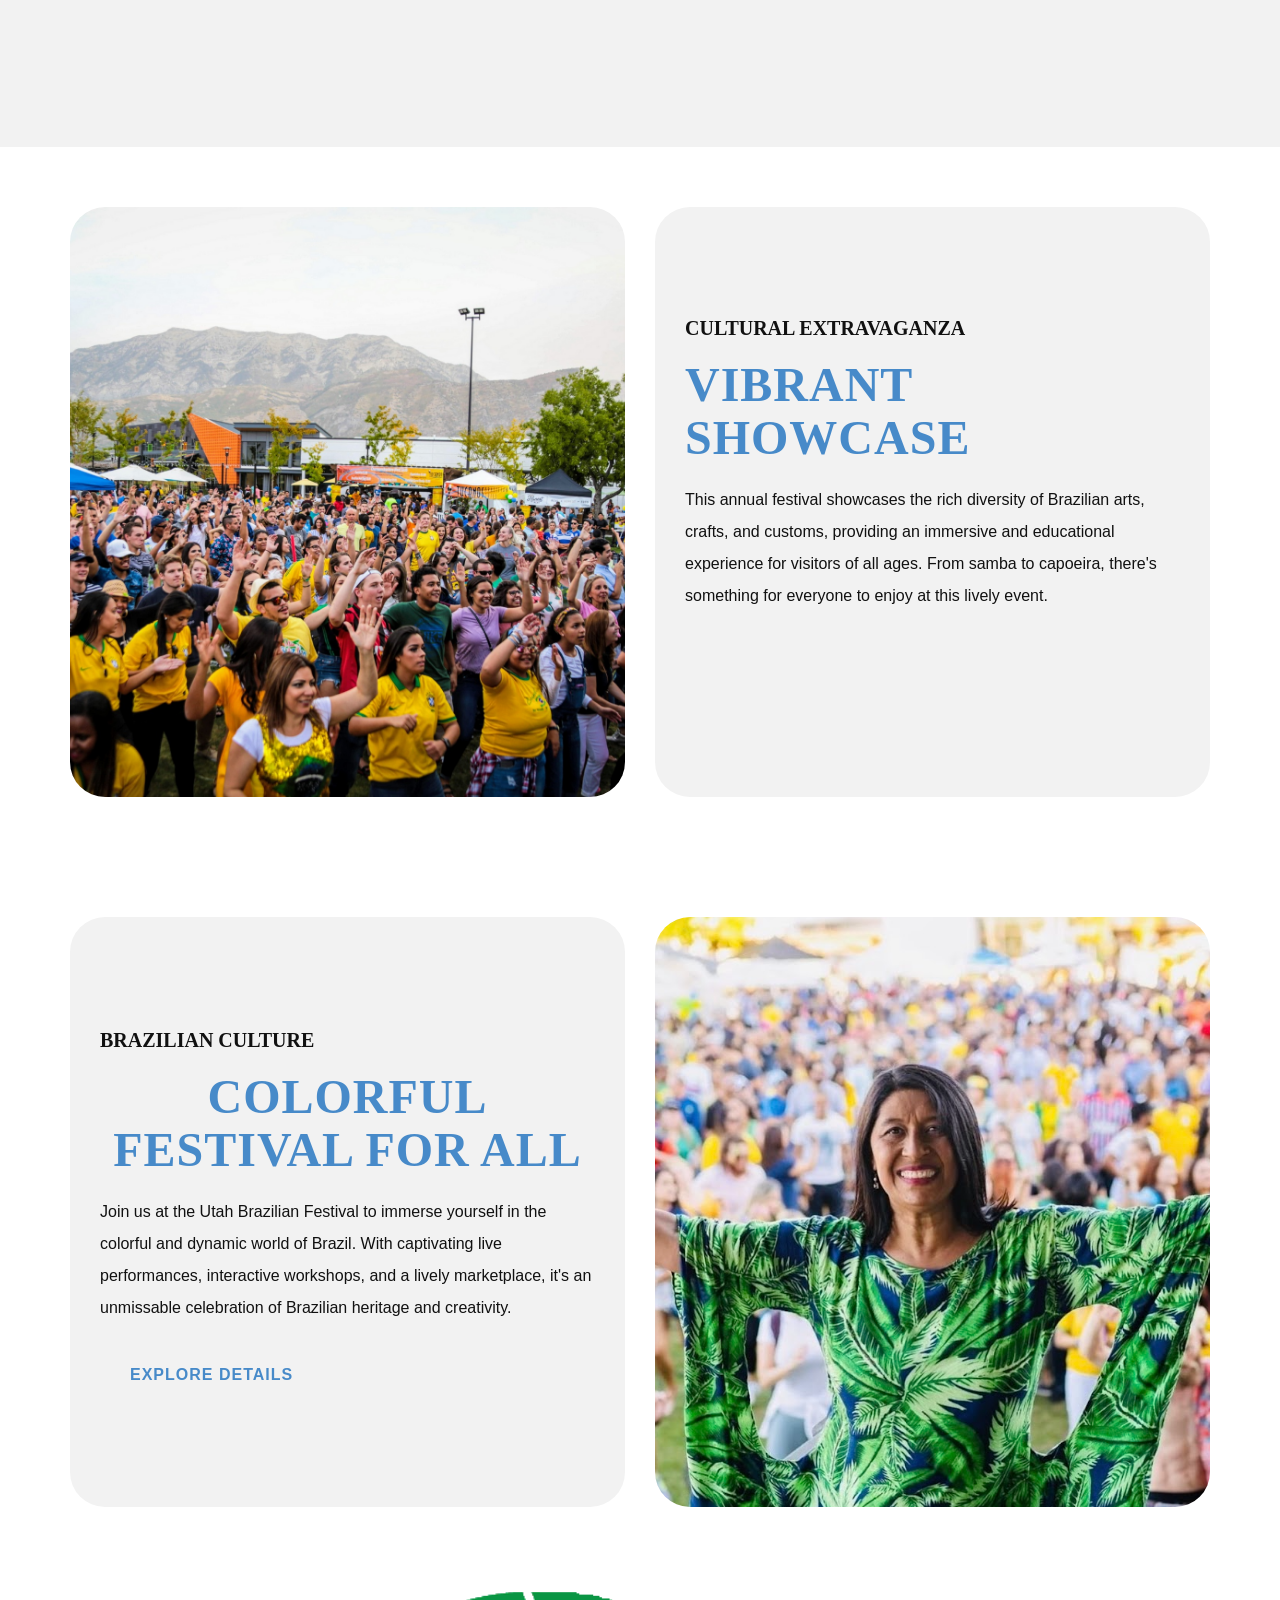
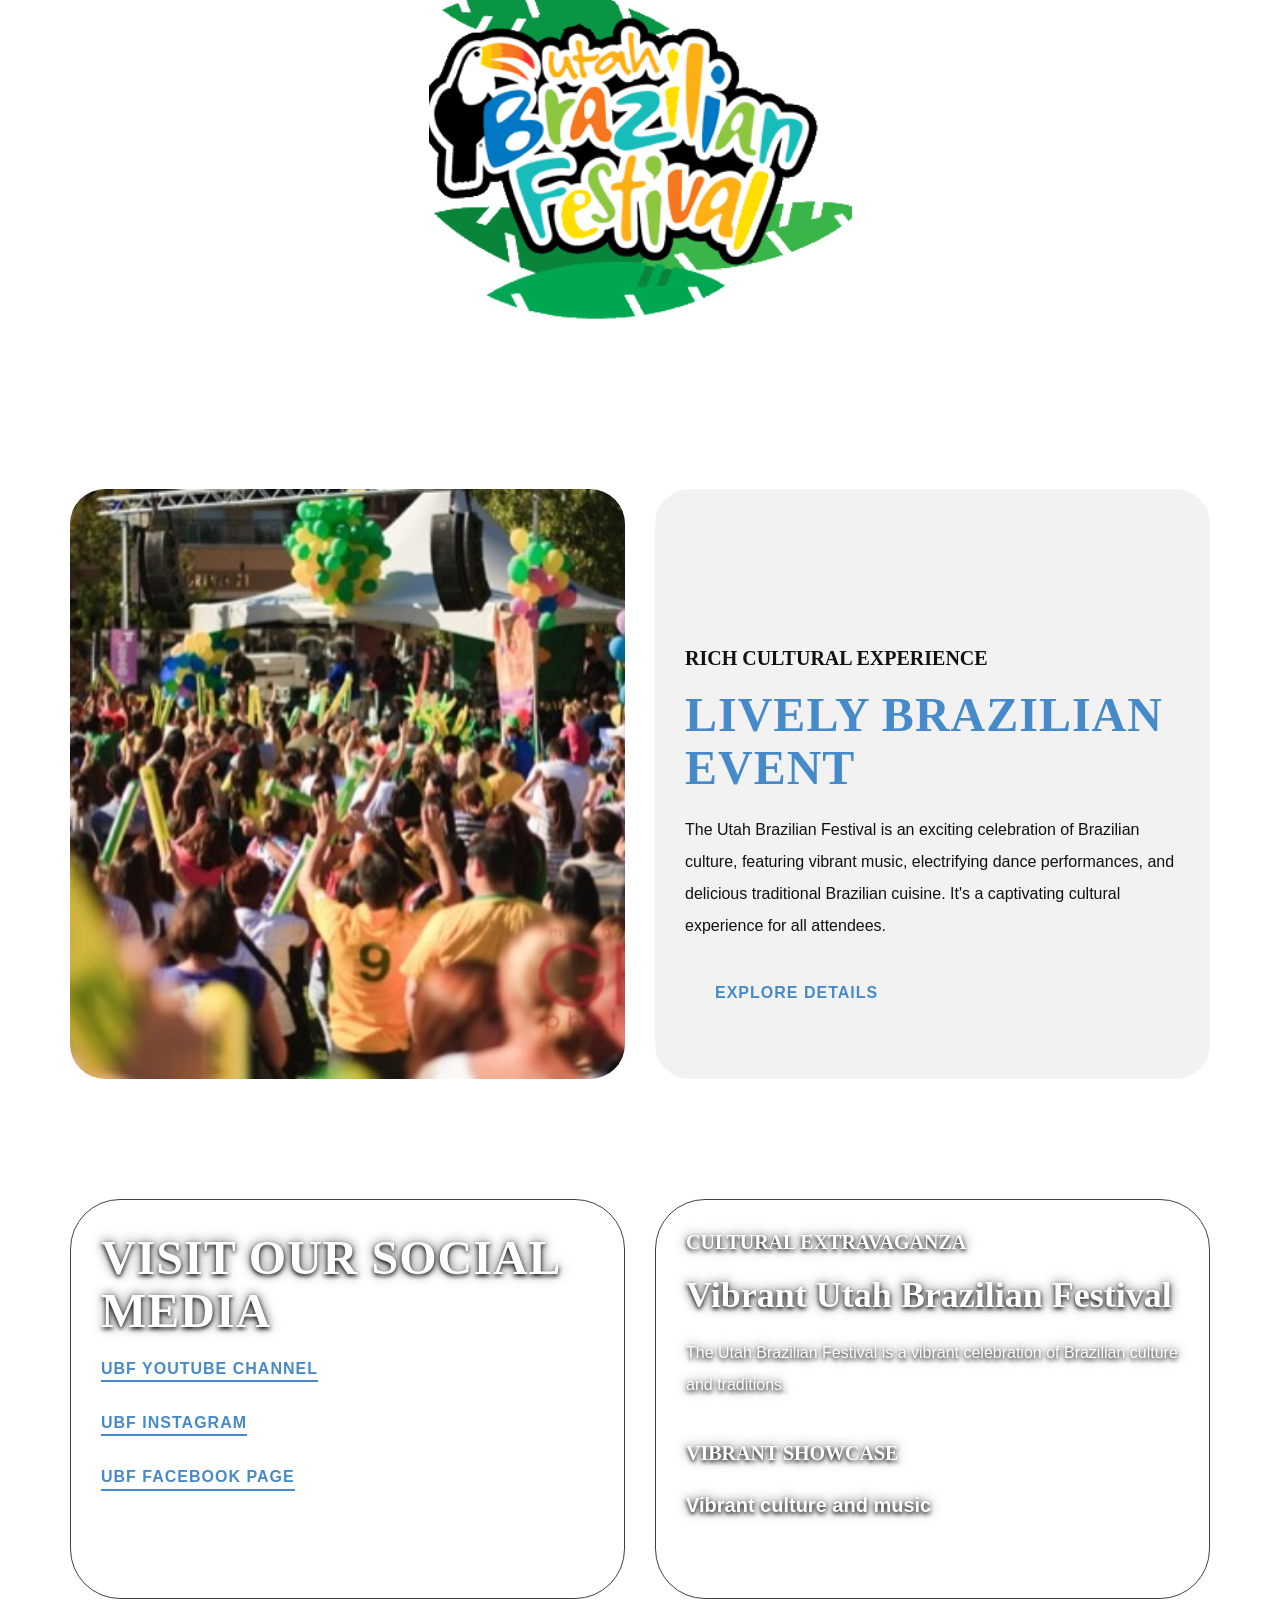
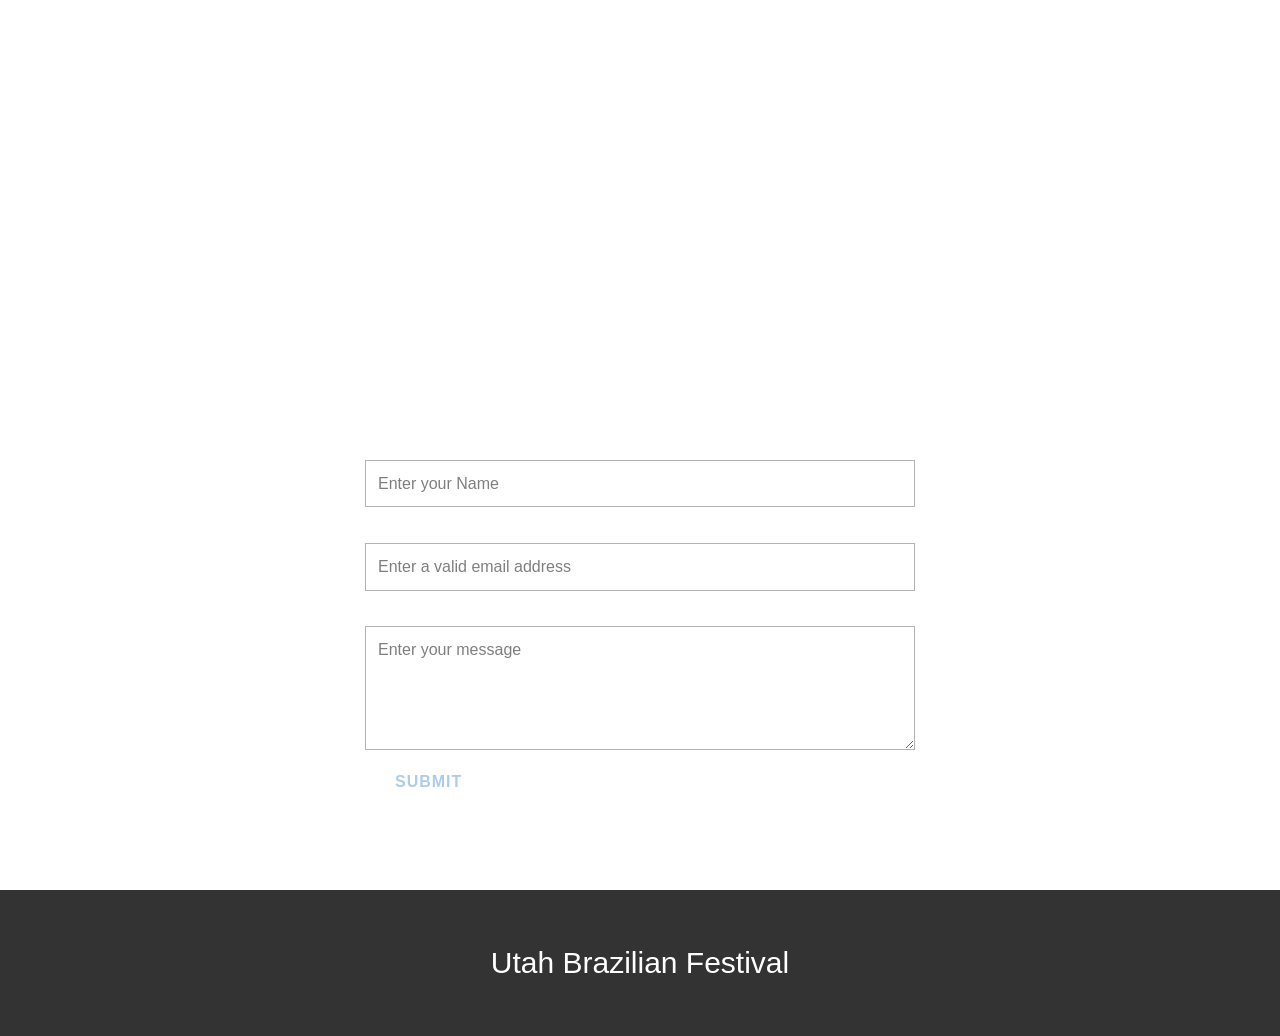
==== commit c0fcd061: "Front-page announcement: two-line date and golden-yellow accent - Break the date so "Saturday," and " ====
--- a/index.html
+++ b/index.html
@@ -323,7 +323,7 @@
                       <br></span>
                     <br><span style="font-size: 36px;"><b>MARK YOUR CALENDARS</b></span>
                     <br>
-                    <br><span style="font-weight: 700; font-size: 1.875rem;">Saturday, September 12th</span>
+                    <br><span style="font-weight: 700; font-size: 1.875rem;">Saturday,<br>September 12th</span>
                     <br>
                     <br>University Place, Orem from 12pm - 7pm
                   </h1>
--- a/front-page.css
+++ b/front-page.css
@@ -1,40 +1,70 @@
-/* Front page (index.html) — soft Brazilian beach backdrop behind the hero.
-   Kept in its own file so it's easy to tweak or remove. The white overlay in
-   the gradient lightens the image so text and the logo stay readable. */
+/* Front page (index.html) — festival photo backdrop, pinned behind the whole
+   content so it stays in place while scrolling. */
 
-/* Paint the same faded photo on the header AND the hero. Using a fixed
-   (viewport-anchored) attachment makes both elements show one continuous
-   image with no seam between them, while leaving the rest of the page alone. */
+/* All content sections share one fixed (viewport-anchored) festival photo, so
+   it holds still as the page scrolls. */
 #sec-8a6e,
-#sec-edb2 {
-  background-image:
-    linear-gradient(rgba(255, 255, 255, 0.34), rgba(255, 255, 255, 0.44)),
-    url("images/copacabana.jpg");
+#sec-edb2,
+#carousel_6210,
+#sec-df78,
+#carousel_0ee8,
+#carousel_715c,
+#carousel_7da8 {
+  background-image: url("images/festival.jpg");
   background-size: cover;
-  background-position: center 30%;
+  background-position: center;
   background-attachment: fixed;
   background-repeat: no-repeat;
 }
 
-/* Logo: use the transparent version (white background removed) so the beach
-   shows through around it instead of a white box. */
+/* Logo: transparent version so the photo shows through around it. */
 #sec-edb2 .u-image-1 {
   background-image: url("images/UBF_Colorful_transparent.png") !important;
 }
 
-/* Announcement: remove the grey card so only the words sit on the beach.
-   A soft white halo keeps the text readable over the photo. */
+/* Announcement: no card — a little larger white text with a dark outline +
+   drop shadow so the date/place stay prominent over the busy photo. */
 #sec-edb2 .u-layout-cell-1 {
   background-color: transparent !important;
   box-shadow: none !important;
 }
 #sec-edb2 .u-layout-cell-1 * {
-  text-shadow: 0 1px 4px rgba(255, 255, 255, 0.95), 0 0 2px rgba(255, 255, 255, 0.9);
+  color: #ffffff !important;
+  text-shadow:
+    -1px -1px 0 rgba(0, 0, 0, 0.85),
+    1px -1px 0 rgba(0, 0, 0, 0.85),
+    -1px 1px 0 rgba(0, 0, 0, 0.85),
+    1px 1px 0 rgba(0, 0, 0, 0.85),
+    0 3px 10px rgba(0, 0, 0, 0.75) !important;
+}
+#sec-edb2 .u-layout-cell-1 h1 { font-size: 27px !important; }
+#sec-edb2 .u-layout-cell-1 h1 b { font-size: 42px !important; }
+#sec-edb2 .u-layout-cell-1 h1 span { font-size: 34px !important; }
+
+/* Festive golden-yellow accent on the headline and date so they pop off the
+   photo; the place line stays white. The dark outline still applies. */
+#sec-edb2 .u-layout-cell-1 h1 b,
+#sec-edb2 .u-layout-cell-1 h1 span {
+  color: #ffd633 !important;
 }
 
-/* Mobile: fixed backgrounds are unreliable on iOS. Keep the beach on the hero
-   with normal scroll (a single element, so no seam) and drop it from the small
-   header. */
+/* Sponsors + social headings sit directly on the photo too. */
+#carousel_6210 h1,
+#carousel_6210 h2,
+#carousel_6210 h3,
+#carousel_7da8 h1,
+#carousel_7da8 h2,
+#carousel_7da8 h3,
+#carousel_7da8 h4,
+#carousel_7da8 h5,
+#carousel_7da8 p {
+  color: #ffffff !important;
+  text-shadow: 0 2px 4px rgba(0, 0, 0, 0.95), 0 0 12px rgba(0, 0, 0, 0.7) !important;
+}
+
+/* Mobile: fixed backgrounds are unreliable on iOS. Keep the photo only on the
+   hero (scroll), drop it from the header, and leave the other sections on their
+   normal backgrounds. */
 @media (max-width: 768px) {
   #sec-8a6e {
     background-image: none;
@@ -43,4 +73,29 @@
     background-attachment: scroll;
     background-position: center;
   }
+  #carousel_6210 {
+    background-image: none !important;
+    background-color: #f2f2f2 !important;
+  }
+  #carousel_6210 h1,
+  #carousel_6210 h2,
+  #carousel_6210 h3 {
+    color: #111111 !important;
+    text-shadow: none !important;
+  }
+  #sec-df78,
+  #carousel_0ee8,
+  #carousel_715c,
+  #carousel_7da8 {
+    background-image: none !important;
+  }
+  #carousel_7da8 h1,
+  #carousel_7da8 h2,
+  #carousel_7da8 h3,
+  #carousel_7da8 h4,
+  #carousel_7da8 h5,
+  #carousel_7da8 p {
+    color: #111111 !important;
+    text-shadow: none !important;
+  }
 }
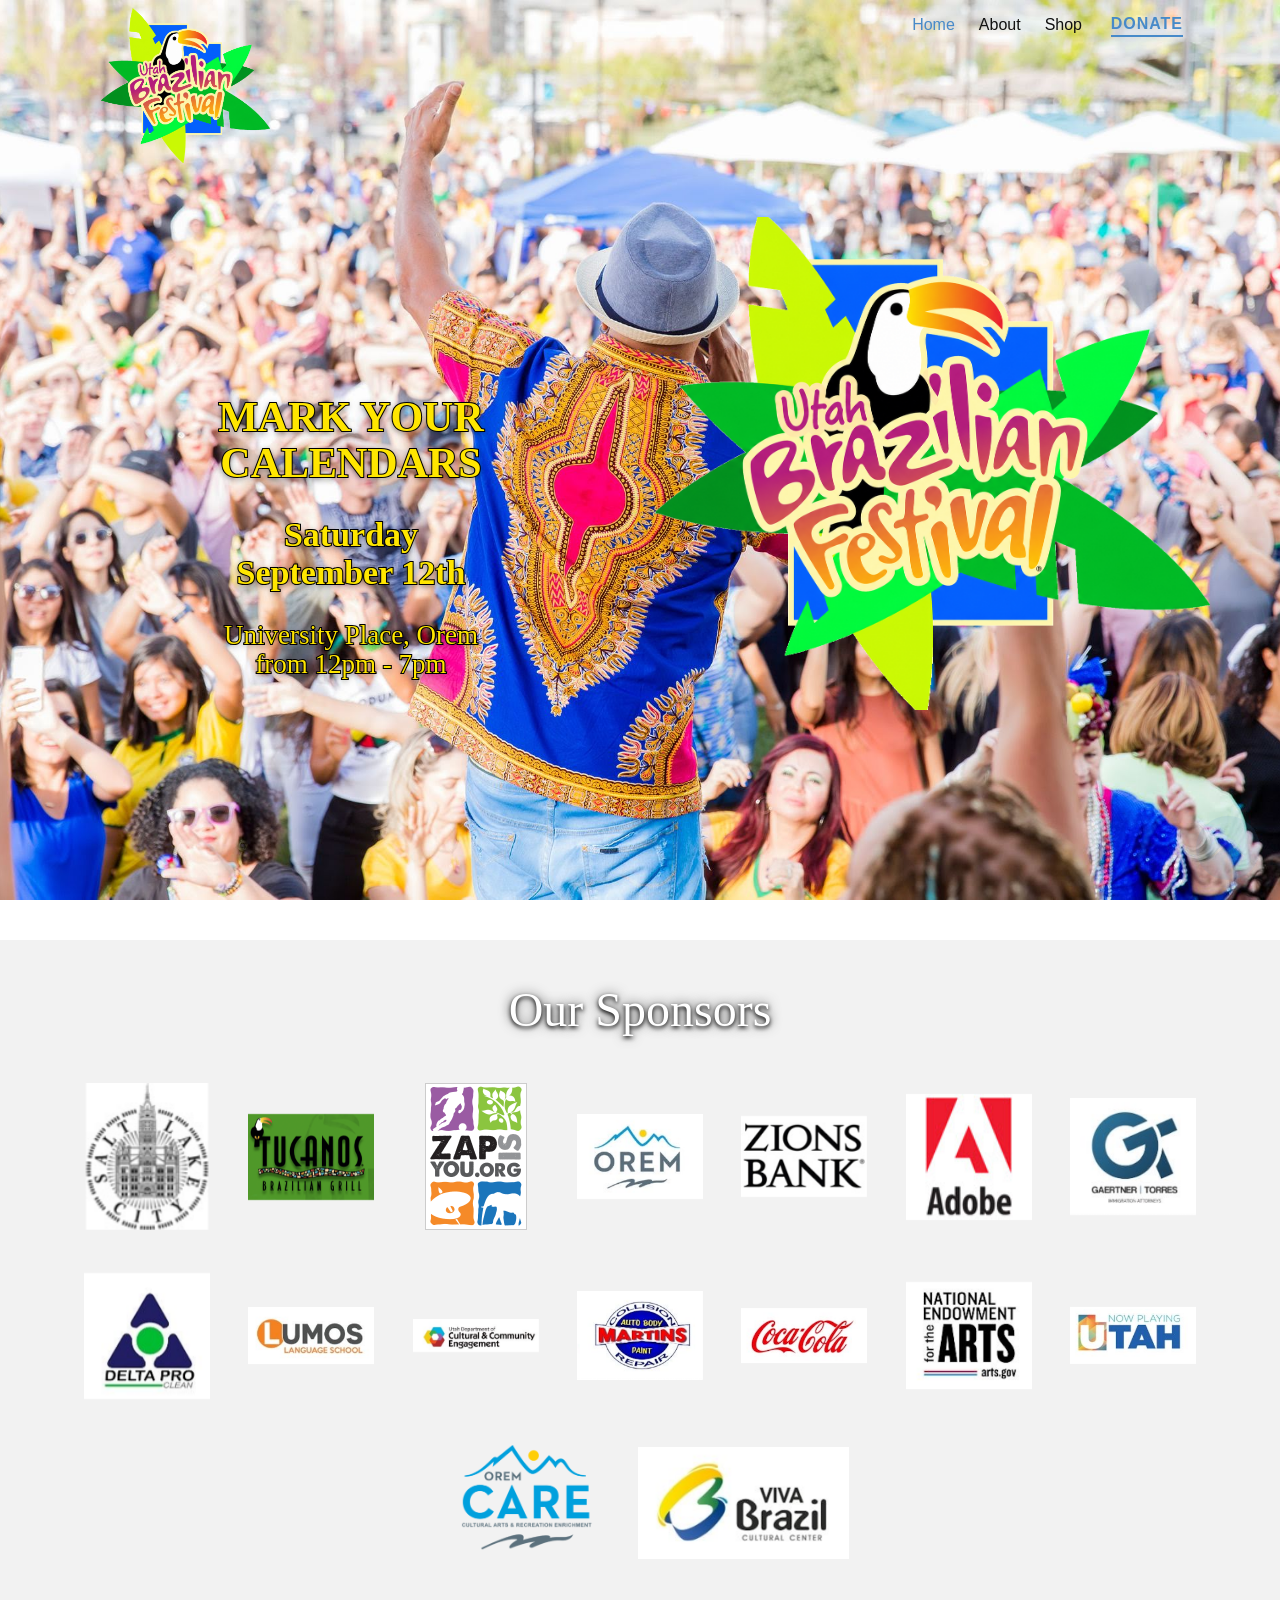
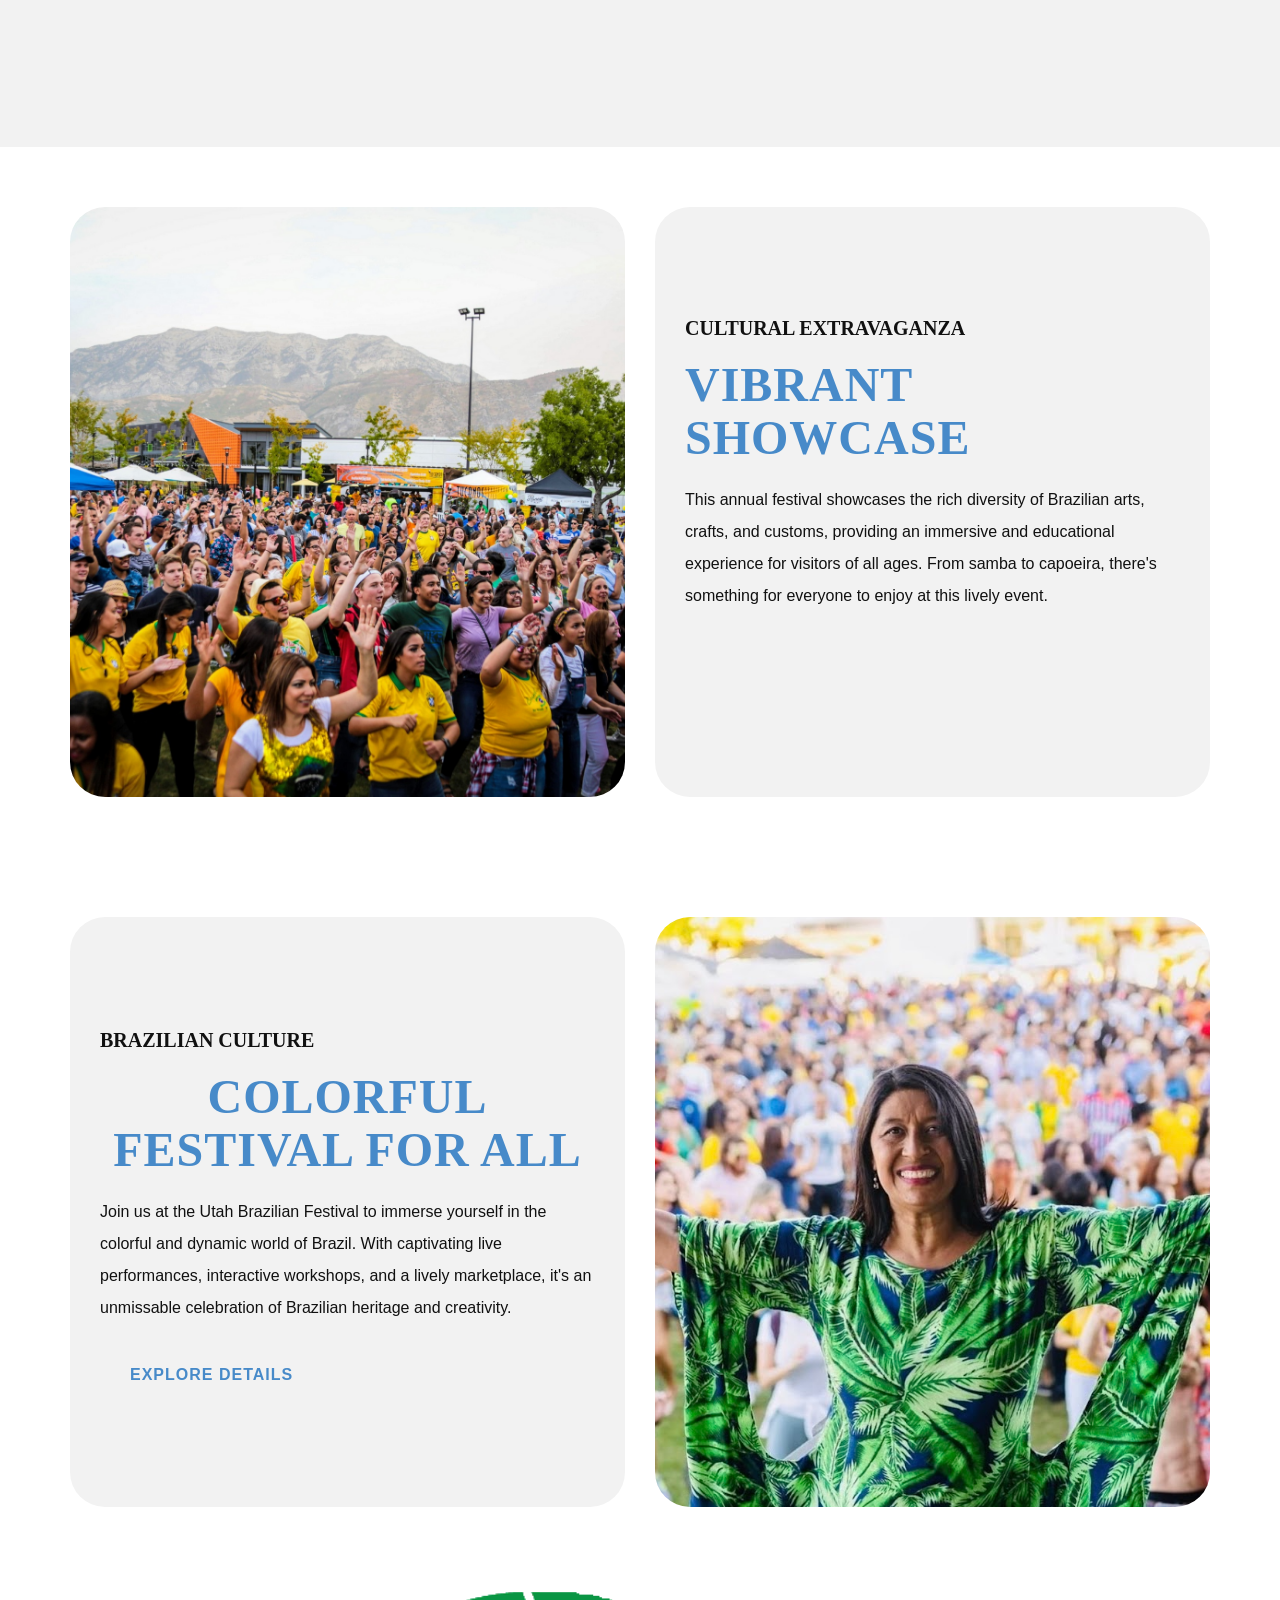
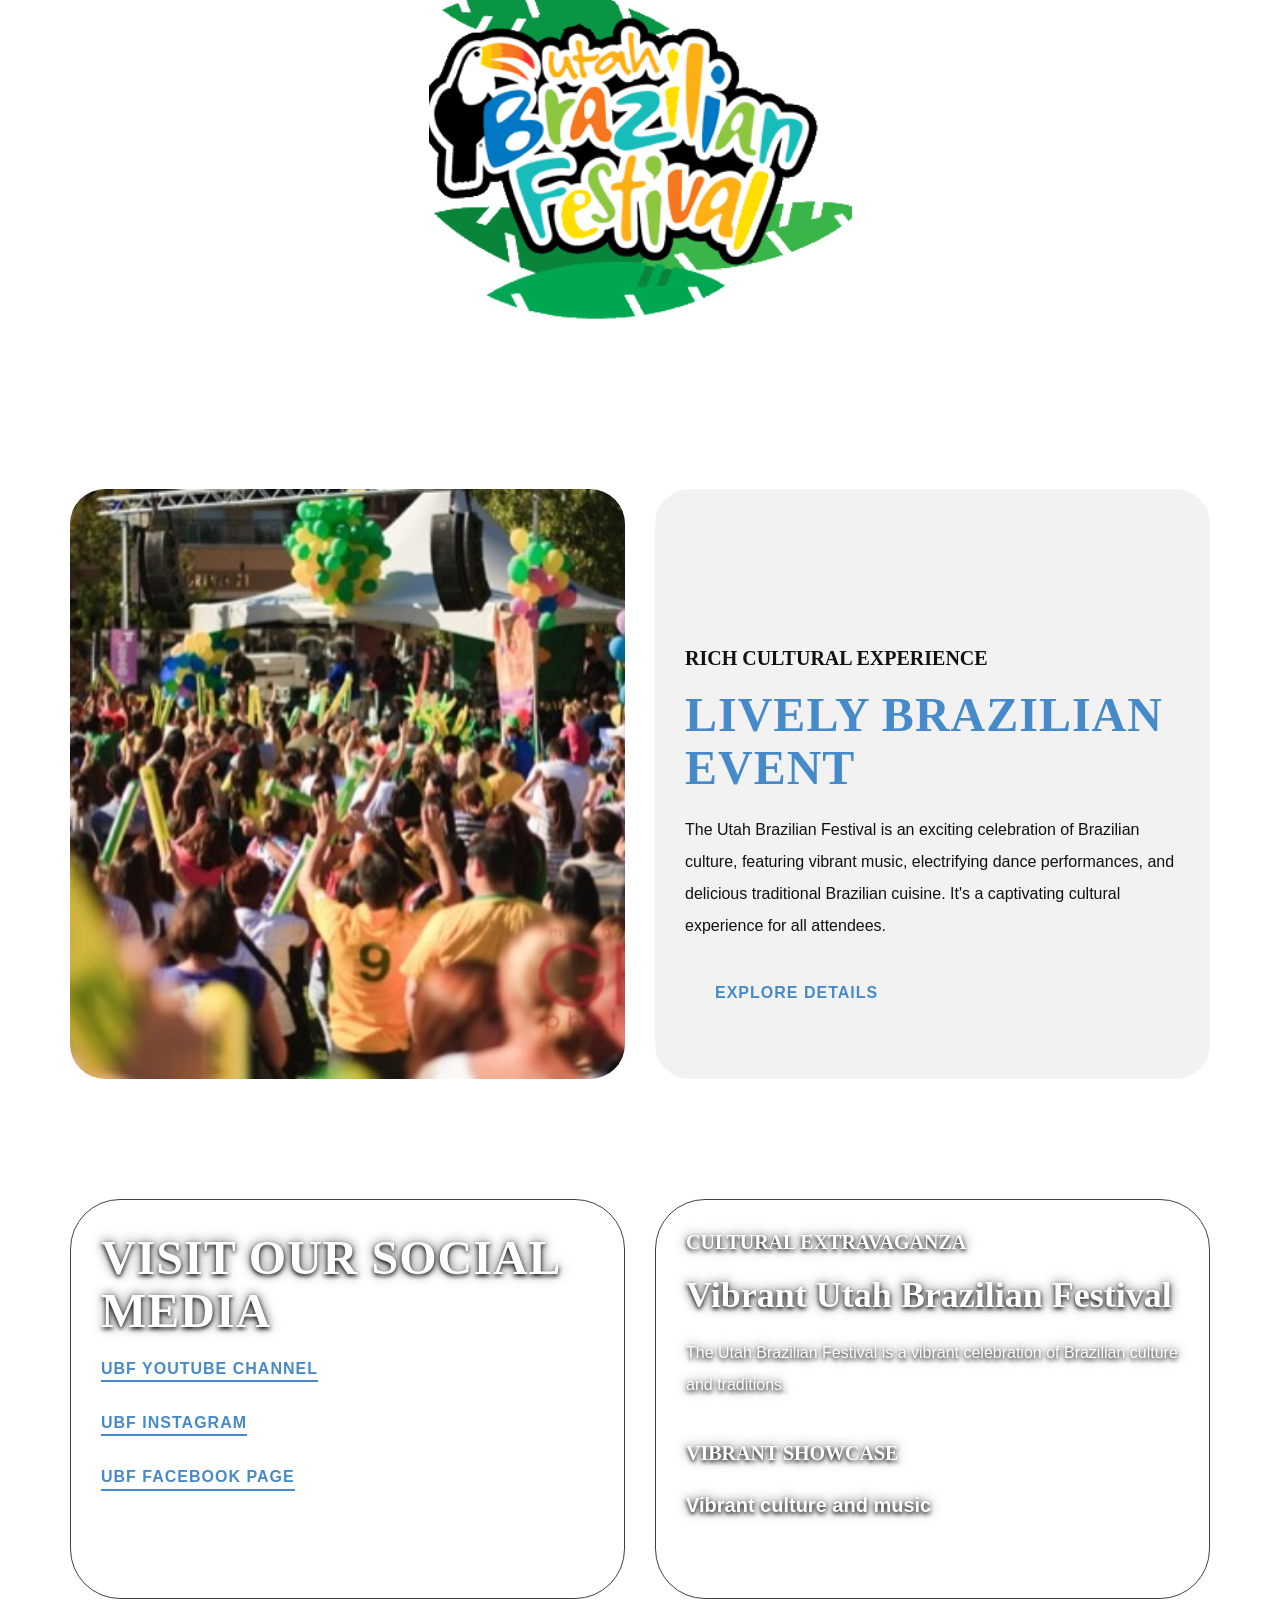
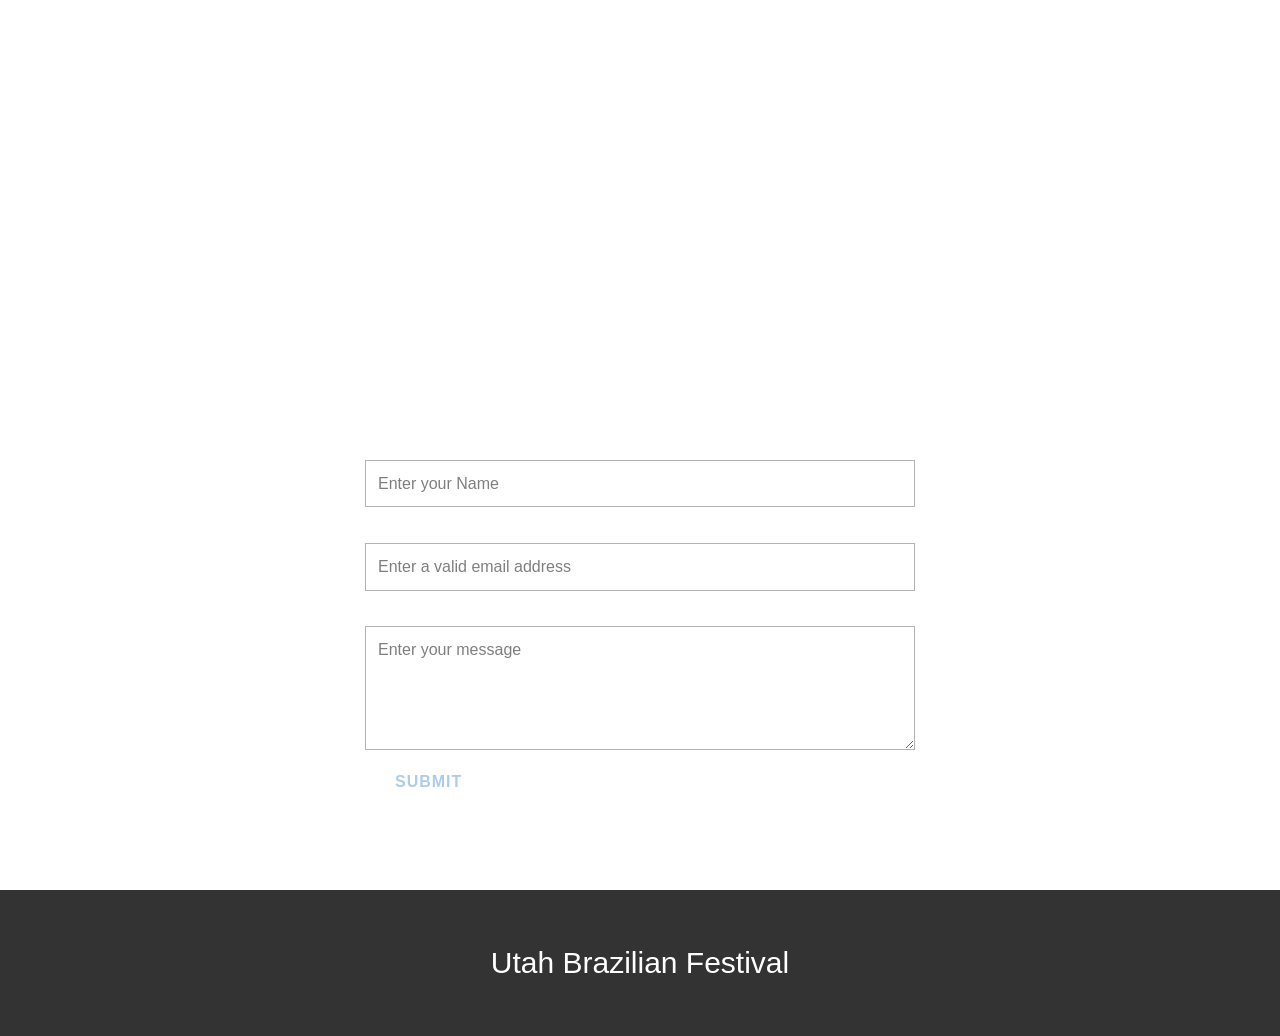
==== commit be8926b0: "Front-page announcement: bright yellow, thicker outline, tidier date/place - Color all announcement " ====
--- a/index.html
+++ b/index.html
@@ -323,9 +323,9 @@
                       <br></span>
                     <br><span style="font-size: 36px;"><b>MARK YOUR CALENDARS</b></span>
                     <br>
-                    <br><span style="font-weight: 700; font-size: 1.875rem;">Saturday,<br>September 12th</span>
+                    <br><span style="font-weight: 700; font-size: 1.875rem;">Saturday<br>September 12th</span>
                     <br>
-                    <br>University Place, Orem from 12pm - 7pm
+                    <br>University Place, Orem<br>from&nbsp;12pm&nbsp;-&nbsp;7pm
                   </h1>
                 </div>
               </div>
--- a/front-page.css
+++ b/front-page.css
@@ -29,24 +29,14 @@
   box-shadow: none !important;
 }
 #sec-edb2 .u-layout-cell-1 * {
-  color: #ffffff !important;
-  text-shadow:
-    -1px -1px 0 rgba(0, 0, 0, 0.85),
-    1px -1px 0 rgba(0, 0, 0, 0.85),
-    -1px 1px 0 rgba(0, 0, 0, 0.85),
-    1px 1px 0 rgba(0, 0, 0, 0.85),
-    0 3px 10px rgba(0, 0, 0, 0.75) !important;
+  color: #ffe600 !important;
+  -webkit-text-stroke: 2px #000000 !important;
+  paint-order: stroke fill !important;
+  text-shadow: 0 2px 6px rgba(0, 0, 0, 0.6) !important;
 }
 #sec-edb2 .u-layout-cell-1 h1 { font-size: 27px !important; }
 #sec-edb2 .u-layout-cell-1 h1 b { font-size: 42px !important; }
 #sec-edb2 .u-layout-cell-1 h1 span { font-size: 34px !important; }
-
-/* Festive golden-yellow accent on the headline and date so they pop off the
-   photo; the place line stays white. The dark outline still applies. */
-#sec-edb2 .u-layout-cell-1 h1 b,
-#sec-edb2 .u-layout-cell-1 h1 span {
-  color: #ffd633 !important;
-}
 
 /* Sponsors + social headings sit directly on the photo too. */
 #carousel_6210 h1,
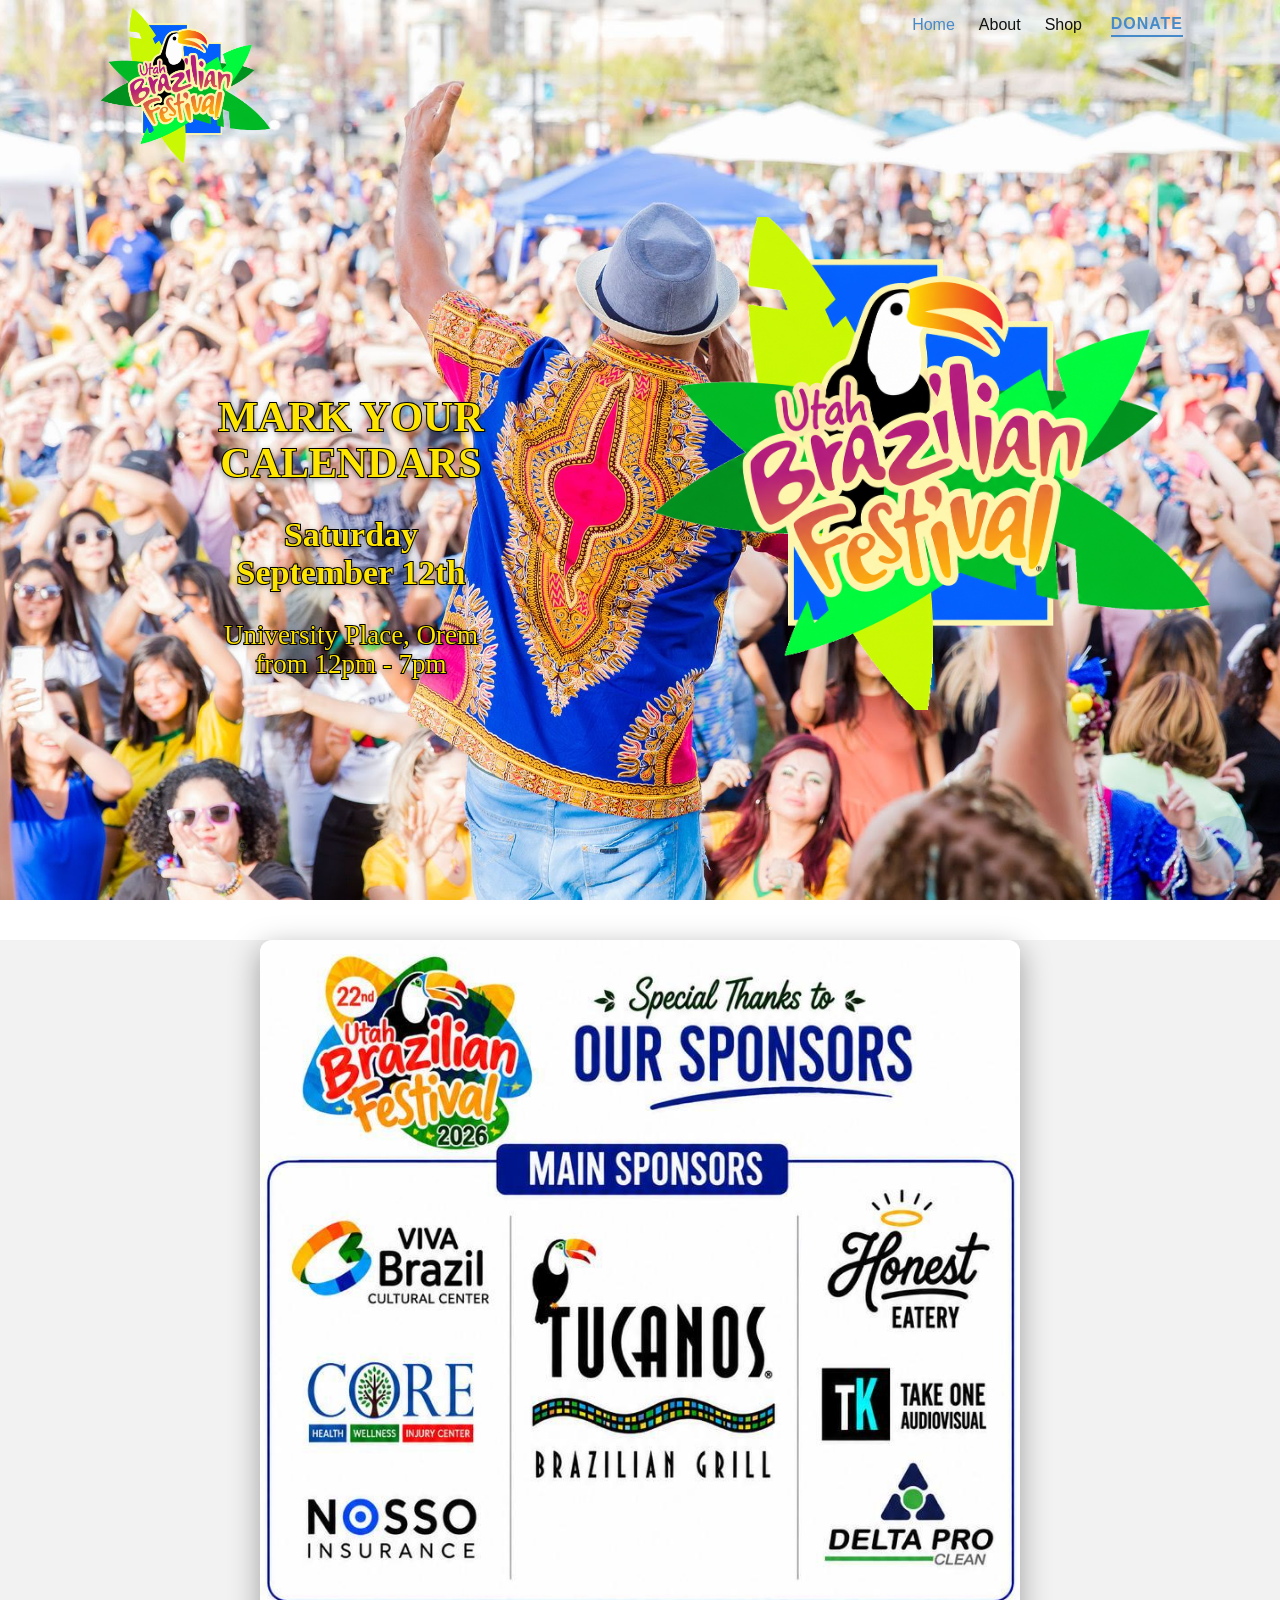
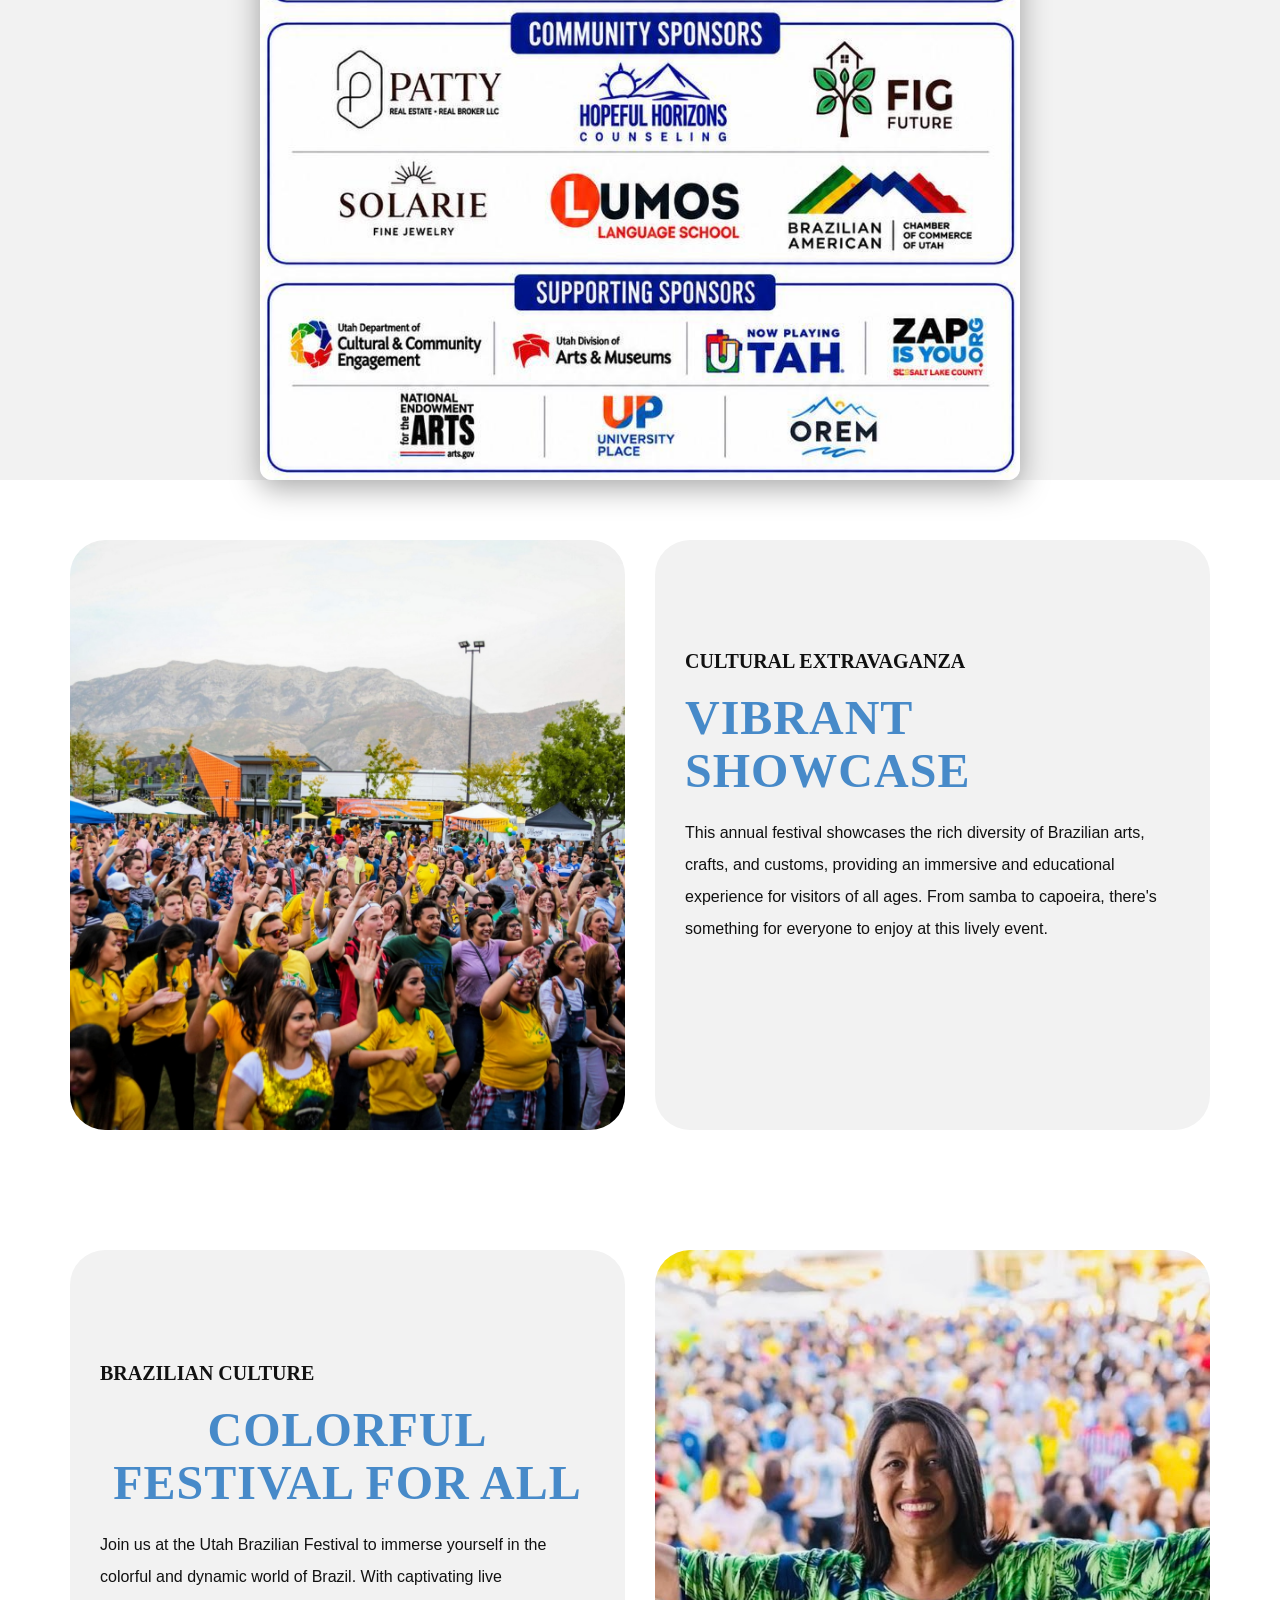
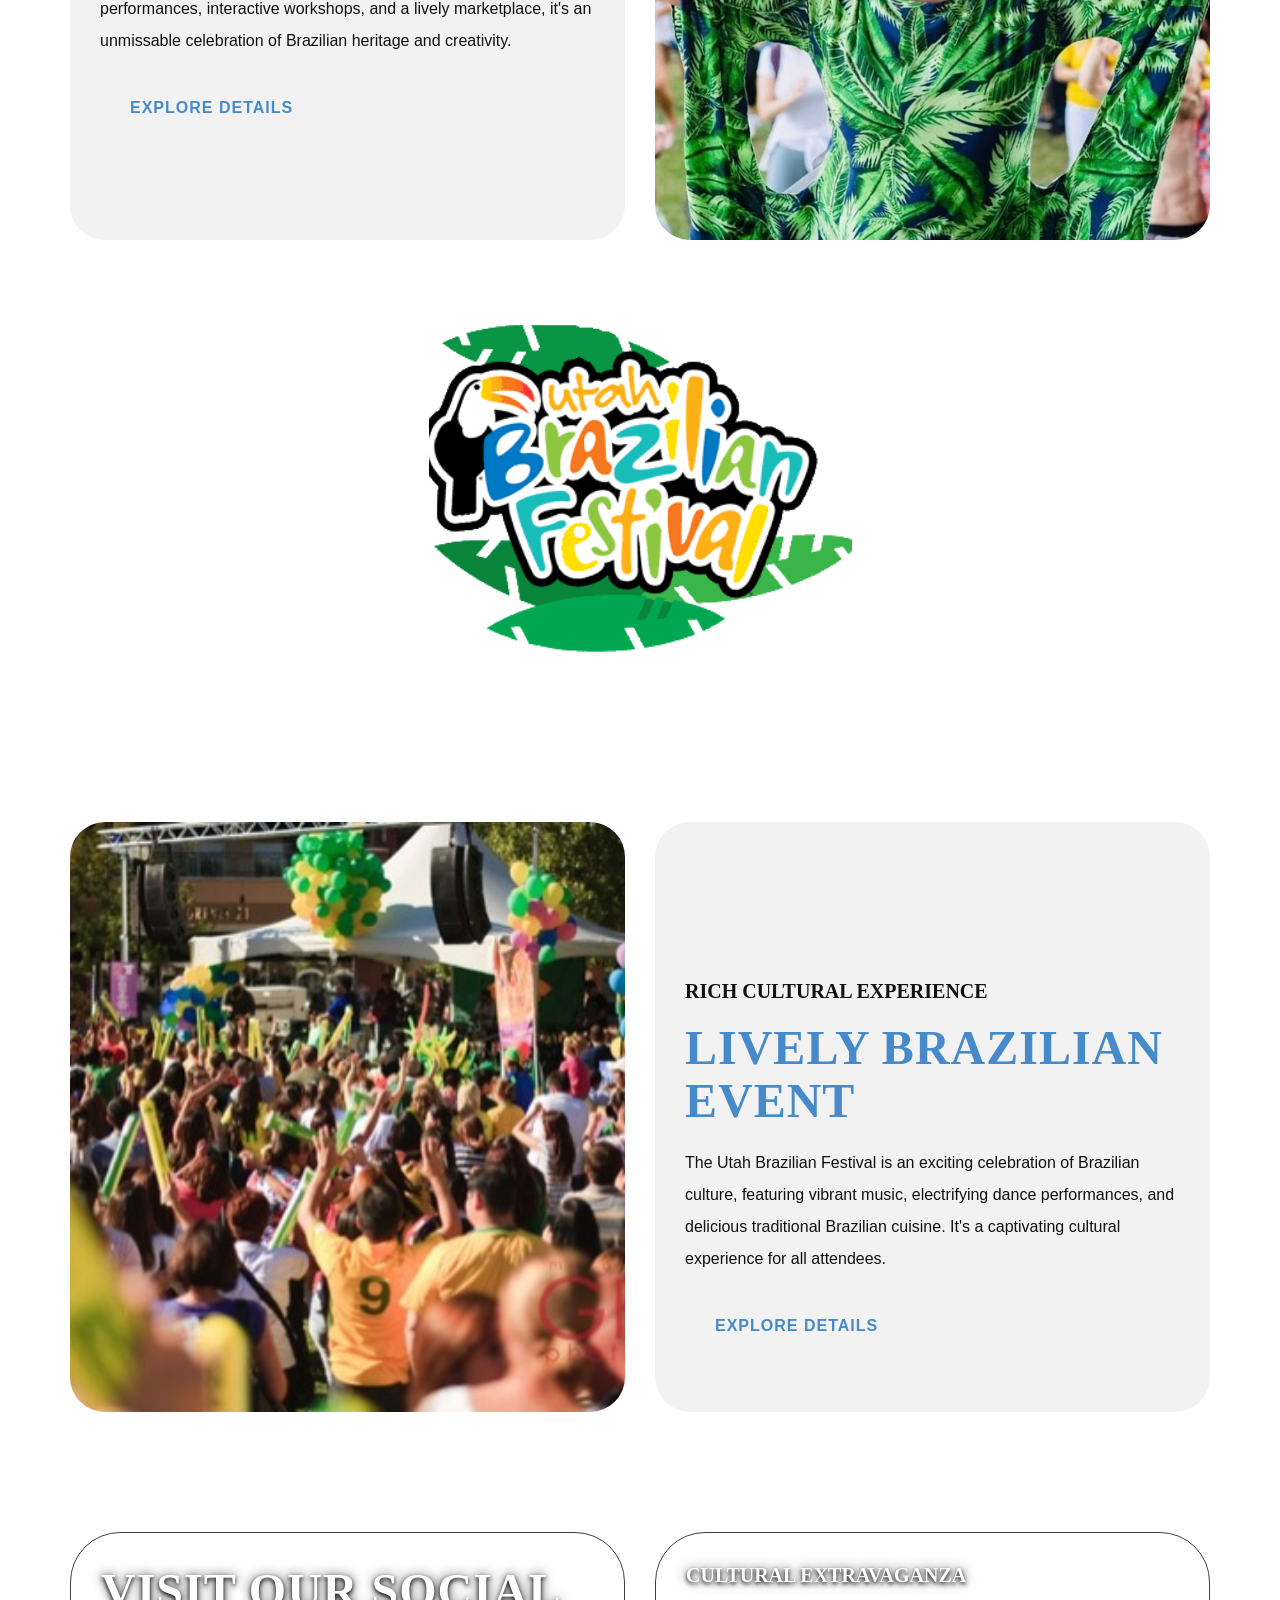
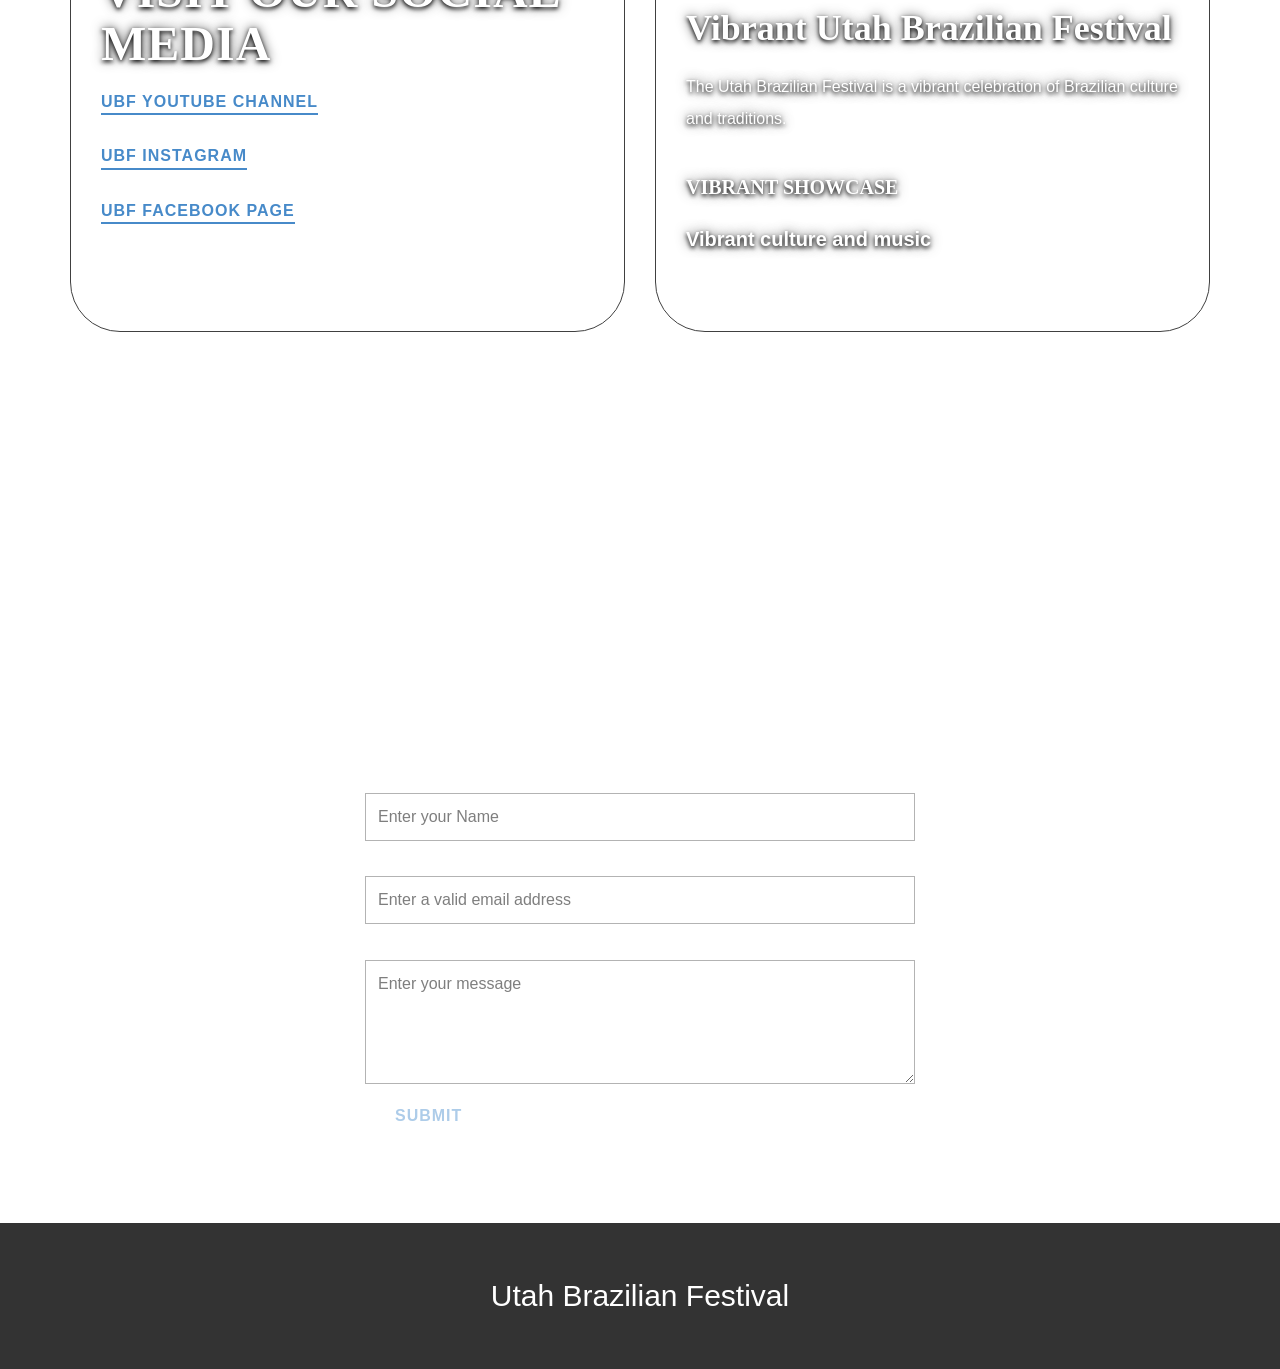
==== commit 35c3890d: "Replace home sponsors grid with the 2026 sponsors graphic Swap the old 16-logo repeater in the "Our " ====
--- a/index.html
+++ b/index.html
@@ -339,95 +339,7 @@
     </section>
     <section class="u-align-center u-clearfix u-container-align-center u-grey-5 u-section-2" id="carousel_6210">
       <div class="u-clearfix u-sheet u-valign-middle-lg u-valign-middle-sm u-sheet-1">
-        <h1 class="u-text u-text-default u-text-1">Our Sponsors</h1>
-        <div class="u-expanded-width u-list u-list-1">
-          <div class="u-repeater u-repeater-1">
-            <div class="u-align-center u-container-align-center u-container-style u-list-item u-repeater-item">
-              <div class="u-container-layout u-similar-container u-valign-middle-lg u-valign-middle-md u-valign-middle-sm u-valign-middle-xs u-container-layout-1">
-                <img class="u-image u-image-contain u-image-default u-preserve-proportions u-image-1" src="images/slc_small.jpg" alt="" data-image-width="100" data-image-height="120" data-animation-name="customAnimationIn" data-animation-duration="1000">
-              </div>
-            </div>
-            <div class="u-align-center u-container-align-center u-container-style u-list-item u-repeater-item">
-              <div class="u-container-layout u-similar-container u-valign-middle-lg u-valign-middle-md u-valign-middle-sm u-valign-middle-xs u-container-layout-2">
-                <img class="u-image u-image-contain u-image-default u-preserve-proportions u-image-2" src="images/tucanossmall.gif" alt="" data-image-width="378" data-image-height="258" data-animation-name="customAnimationIn" data-animation-duration="1000">
-              </div>
-            </div>
-            <div class="u-align-center u-container-align-center u-container-style u-list-item u-repeater-item">
-              <div class="u-container-layout u-similar-container u-valign-middle-lg u-valign-middle-md u-valign-middle-sm u-valign-middle-xs u-container-layout-3">
-                <img class="u-image u-image-contain u-image-default u-preserve-proportions u-image-3" src="images/zapisyoucolorvertthu.gif" alt="" data-image-width="102" data-image-height="147" data-animation-name="customAnimationIn" data-animation-duration="1000">
-              </div>
-            </div>
-            <div class="u-align-center u-container-align-center u-container-style u-list-item u-repeater-item">
-              <div class="u-container-layout u-similar-container u-valign-middle-lg u-valign-middle-md u-valign-middle-sm u-valign-middle-xs u-container-layout-4">
-                <img class="u-image u-image-contain u-image-default u-preserve-proportions u-image-4" src="images/Screenshot2025-04-22at12.26.30AM.png" alt="" data-image-width="390" data-image-height="262" data-animation-name="customAnimationIn" data-animation-duration="2000" data-animation-delay="0">
-              </div>
-            </div>
-            <div class="u-align-center u-container-align-center u-container-style u-list-item u-repeater-item">
-              <div class="u-container-layout u-similar-container u-valign-middle-lg u-valign-middle-md u-valign-middle-sm u-valign-middle-xs u-container-layout-5">
-                <img class="u-image u-image-contain u-image-default u-preserve-proportions u-image-5" src="images/zions.jpg" alt="" data-image-width="155" data-image-height="100" data-animation-name="customAnimationIn" data-animation-duration="1000">
-              </div>
-            </div>
-            <div class="u-align-center u-container-align-center u-container-style u-list-item u-repeater-item">
-              <div class="u-container-layout u-similar-container u-valign-middle-lg u-valign-middle-md u-valign-middle-sm u-valign-middle-xs u-container-layout-6">
-                <img class="u-image u-image-contain u-image-default u-preserve-proportions u-image-6" src="images/adobe-logo.jpg" alt="" data-image-width="104" data-image-height="104" data-animation-name="customAnimationIn" data-animation-duration="1000">
-              </div>
-            </div>
-            <div class="u-align-center u-container-align-center u-container-style u-list-item u-repeater-item">
-              <div class="u-container-layout u-similar-container u-valign-middle-lg u-valign-middle-md u-valign-middle-sm u-valign-middle-xs u-container-layout-7">
-                <img class="u-image u-image-contain u-image-default u-preserve-proportions u-image-7" src="images/Screenshot2025-04-22at12.27.04AM.png" alt="" data-image-width="318" data-image-height="294" data-animation-name="customAnimationIn" data-animation-duration="1000">
-              </div>
-            </div>
-          </div>
-        </div>
-        <div class="u-expanded-width u-list u-list-2">
-          <div class="u-repeater u-repeater-2">
-            <div class="u-align-center u-container-align-center u-container-style u-list-item u-repeater-item">
-              <div class="u-container-layout u-similar-container u-valign-middle-lg u-valign-middle-md u-valign-middle-sm u-valign-middle-xs u-container-layout-8">
-                <img class="u-image u-image-contain u-image-default u-preserve-proportions u-image-8" src="images/Screenshot2025-04-22at12.27.14AM.png" alt="" data-image-width="282" data-image-height="282" data-animation-name="customAnimationIn" data-animation-duration="1000">
-              </div>
-            </div>
-            <div class="u-align-center u-container-align-center u-container-style u-list-item u-repeater-item">
-              <div class="u-container-layout u-similar-container u-valign-middle-lg u-valign-middle-md u-valign-middle-sm u-valign-middle-xs u-container-layout-9">
-                <img class="u-image u-image-contain u-image-default u-preserve-proportions u-image-9" src="images/Screenshot2025-04-22at12.26.37AM.png" alt="" data-image-width="436" data-image-height="194" data-animation-name="customAnimationIn" data-animation-duration="1000">
-              </div>
-            </div>
-            <div class="u-align-center u-container-align-center u-container-style u-list-item u-repeater-item">
-              <div class="u-container-layout u-similar-container u-valign-middle-lg u-valign-middle-md u-valign-middle-sm u-valign-middle-xs u-container-layout-10">
-                <img class="u-image u-image-contain u-image-default u-preserve-proportions u-image-10" src="images/Screenshot2025-04-22at12.26.15AM.png" alt="" data-image-width="602" data-image-height="162" data-animation-name="customAnimationIn" data-animation-duration="1000">
-              </div>
-            </div>
-            <div class="u-align-center u-container-align-center u-container-style u-list-item u-repeater-item">
-              <div class="u-container-layout u-similar-container u-valign-middle-lg u-valign-middle-md u-valign-middle-sm u-valign-middle-xs u-container-layout-11">
-                <img class="u-image u-image-contain u-image-default u-preserve-proportions u-image-11" src="images/Screenshot2025-04-22at12.26.58AM.png" alt="" data-image-width="396" data-image-height="282" data-animation-name="customAnimationIn" data-animation-duration="2000" data-animation-delay="0">
-              </div>
-            </div>
-            <div class="u-align-center u-container-align-center u-container-style u-list-item u-repeater-item">
-              <div class="u-container-layout u-similar-container u-valign-middle-lg u-valign-middle-md u-valign-middle-sm u-valign-middle-xs u-container-layout-12">
-                <img class="u-image u-image-contain u-image-default u-preserve-proportions u-image-12" src="images/Screenshot2025-04-22at12.27.27AM.png" alt="" data-image-width="436" data-image-height="192" data-animation-name="customAnimationIn" data-animation-duration="1000">
-              </div>
-            </div>
-            <div class="u-align-center u-container-align-center u-container-style u-list-item u-repeater-item">
-              <div class="u-container-layout u-similar-container u-valign-middle-lg u-valign-middle-md u-valign-middle-sm u-valign-middle-xs u-container-layout-13">
-                <img class="u-image u-image-contain u-image-default u-preserve-proportions u-image-13" src="images/Screenshot2025-04-22at12.27.34AM.png" alt="" data-image-width="310" data-image-height="262" data-animation-name="customAnimationIn" data-animation-duration="1000">
-              </div>
-            </div>
-            <div class="u-align-center u-container-align-center u-container-style u-list-item u-repeater-item">
-              <div class="u-container-layout u-similar-container u-valign-middle-lg u-valign-middle-md u-valign-middle-sm u-valign-middle-xs u-container-layout-14">
-                <img class="u-image u-image-contain u-image-default u-preserve-proportions u-image-14" src="images/Screenshot2025-04-22at12.26.45AM.png" alt="" data-image-width="440" data-image-height="202" data-animation-name="customAnimationIn" data-animation-duration="1000">
-              </div>
-            </div>
-          </div>
-        </div>
-        <div class="custom-expanded u-list u-list-3">
-          <div class="u-repeater u-repeater-3">
-            <div class="u-align-center u-container-align-center u-container-style u-list-item u-repeater-item">
-              <div class="u-container-layout u-similar-container u-valign-middle-lg u-valign-middle-md u-valign-middle-sm u-valign-middle-xs u-container-layout-15">
-                <img class="custom-expanded u-image u-image-contain u-image-15" src="images/Screenshot2025-04-22at12.26.51AM.png" data-image-width="480" data-image-height="256" data-href="https://www.vivabrazilcc.org" data-target="_blank" title="Viva Brazil Cultural Center">
-                <img class="u-image u-image-contain u-image-default u-image-16" src="images/Orem_CARE-1-300x239-1.png" alt="" data-image-width="300" data-image-height="239">
-              </div>
-            </div>
-          </div>
-        </div>
+        <img src="images/sponsors.png" alt="Utah Brazilian Festival 2026 sponsors: main, community, and supporting sponsors" class="ubf-sponsors-graphic">
       </div>
     </section>
     <section class="u-clearfix u-container-align-left u-section-3" id="sec-df78">
--- a/front-page.css
+++ b/front-page.css
@@ -52,6 +52,18 @@
   text-shadow: 0 2px 4px rgba(0, 0, 0, 0.95), 0 0 12px rgba(0, 0, 0, 0.7) !important;
 }
 
+/* Sponsors: show the sponsors graphic as a centered panel floating over the
+   festival photo. */
+.ubf-sponsors-graphic {
+  display: block;
+  width: 100%;
+  max-width: 760px;
+  height: auto;
+  margin: 0 auto;
+  border-radius: 12px;
+  box-shadow: 0 8px 30px rgba(0, 0, 0, 0.35);
+}
+
 /* Mobile: fixed backgrounds are unreliable on iOS. Keep the photo only on the
    hero (scroll), drop it from the header, and leave the other sections on their
    normal backgrounds. */
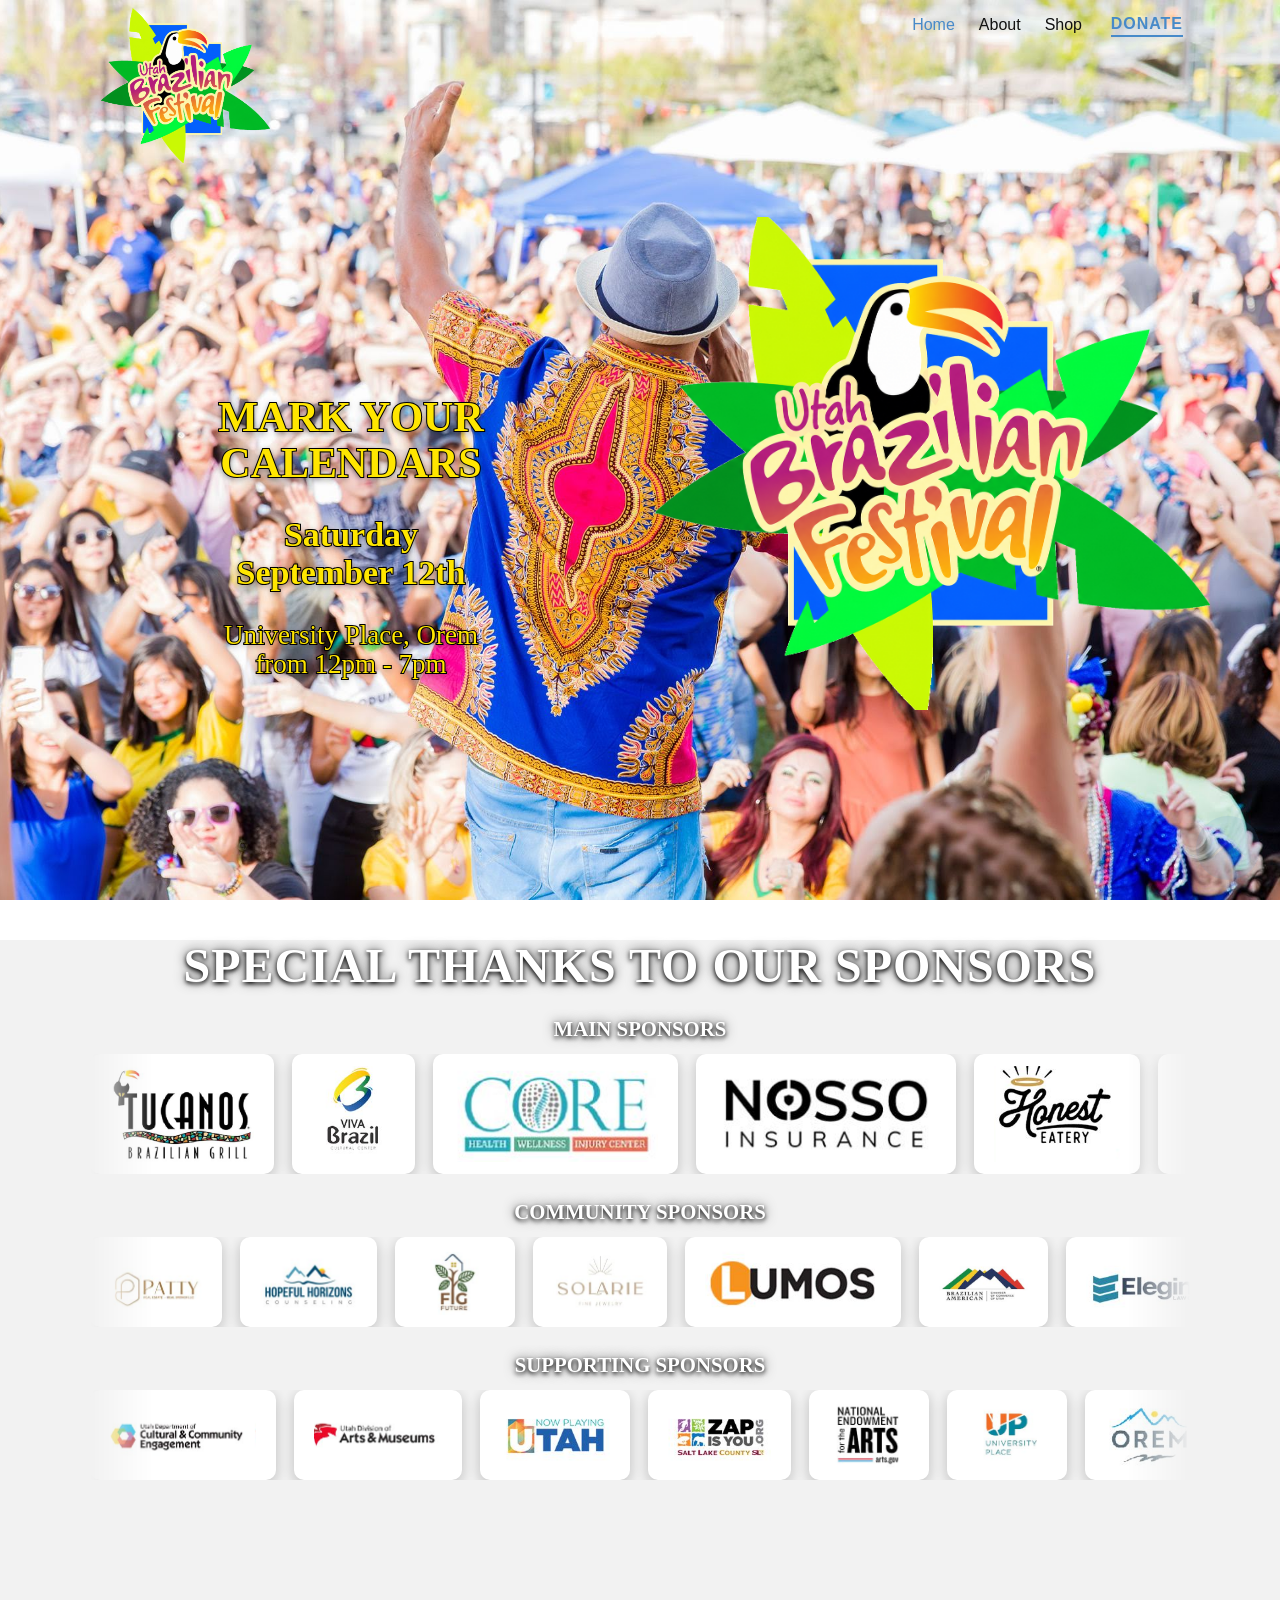
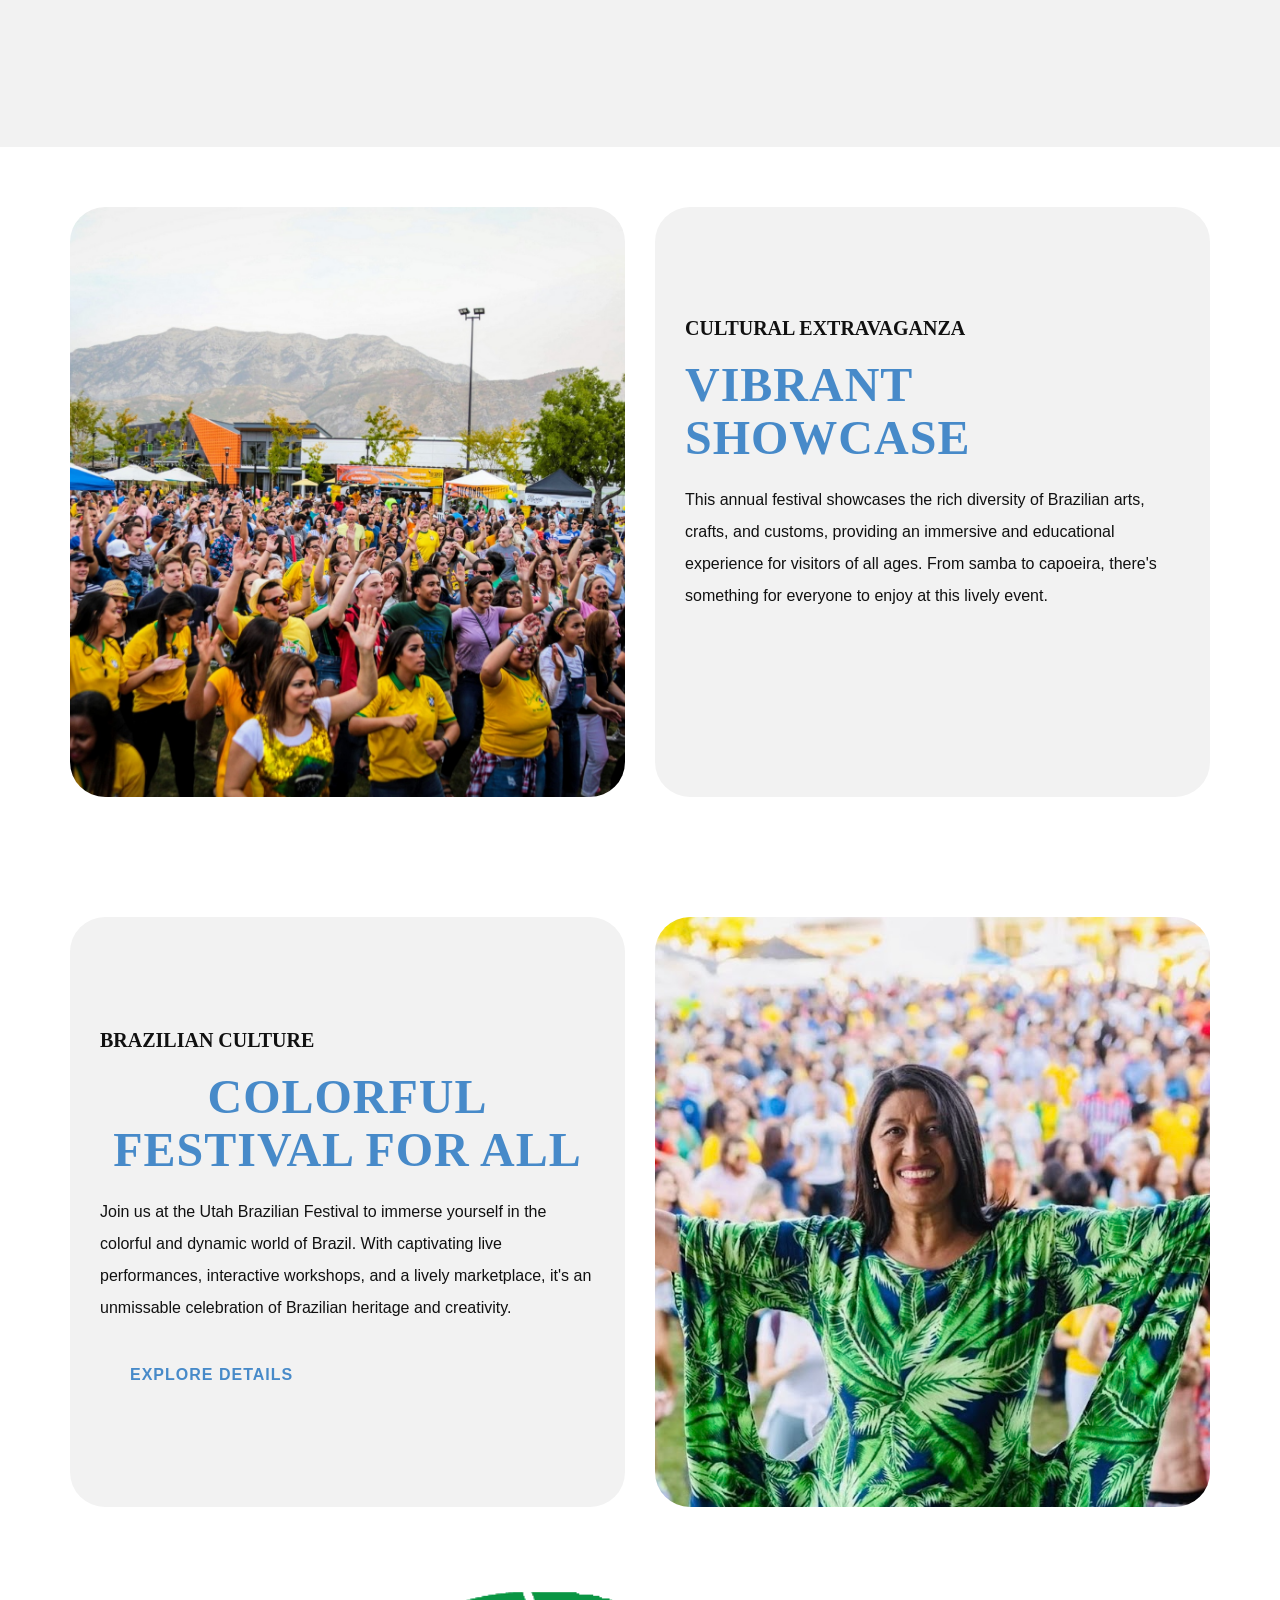
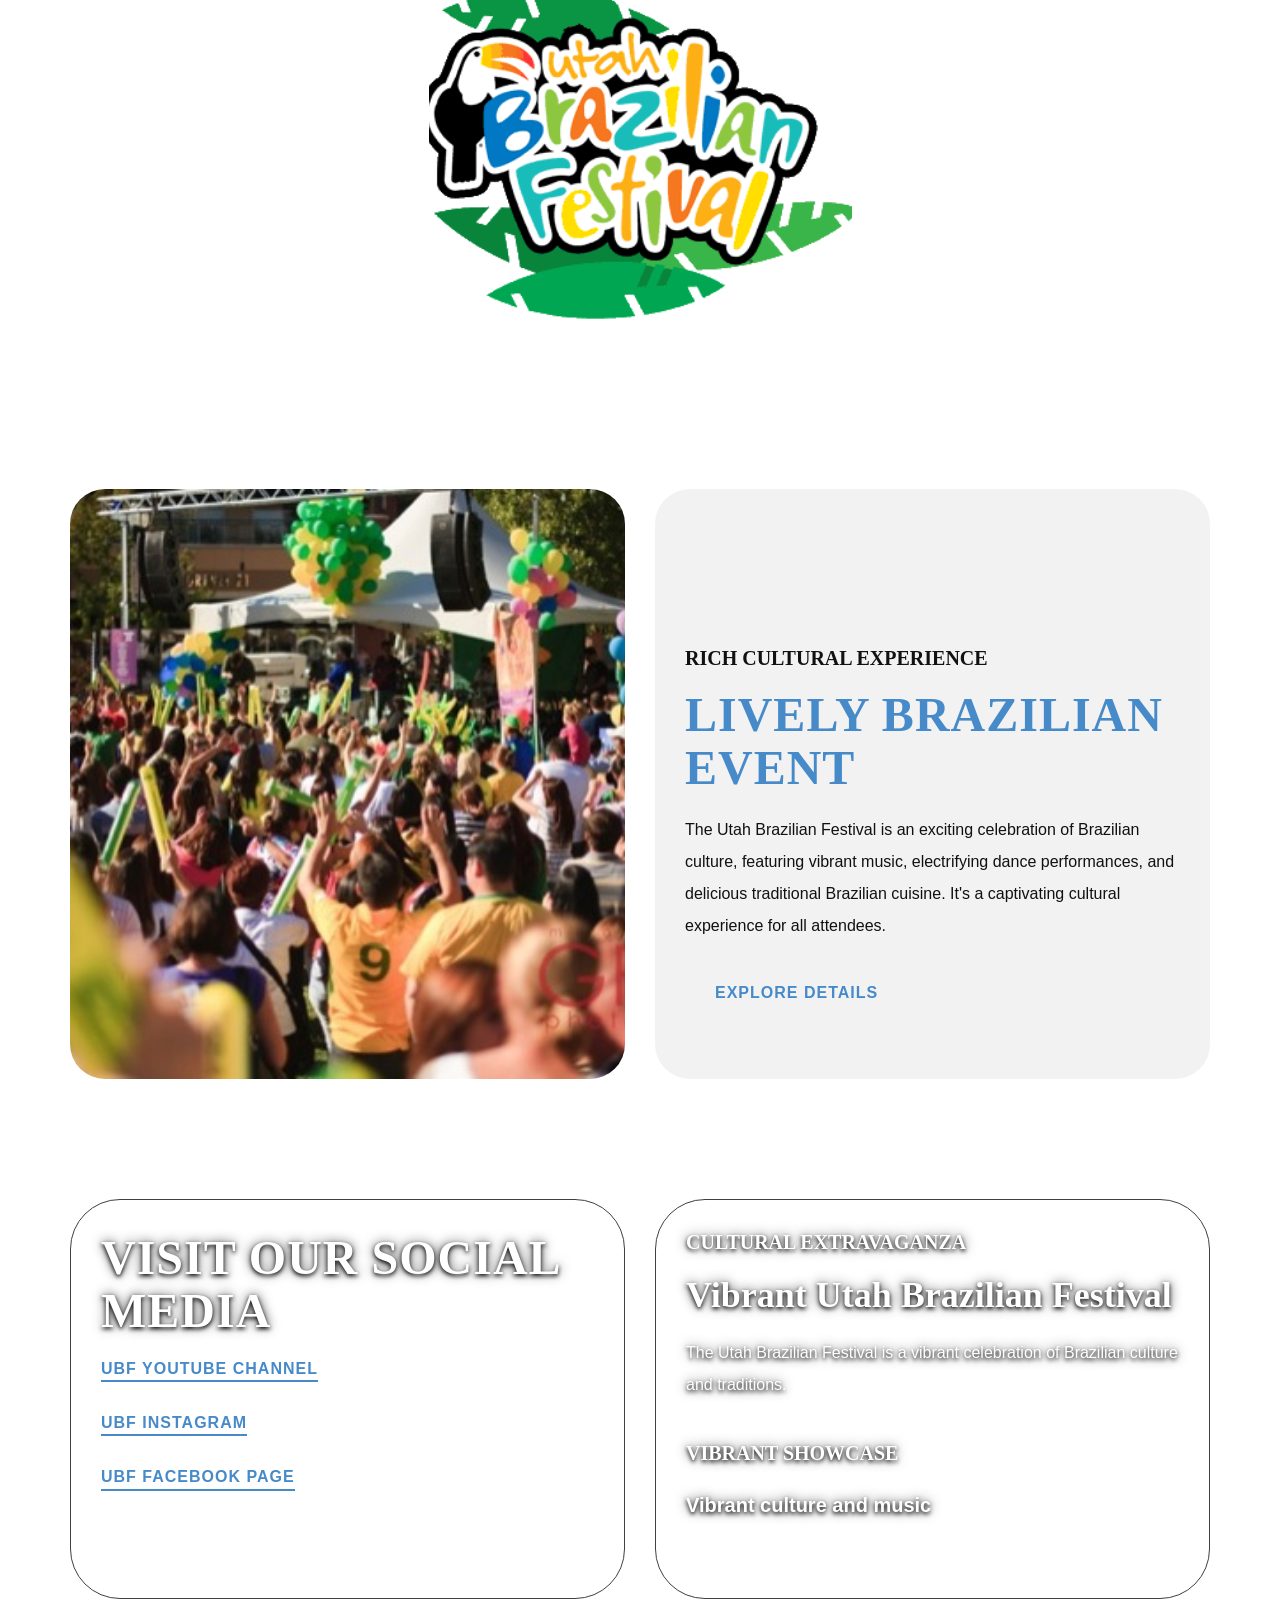
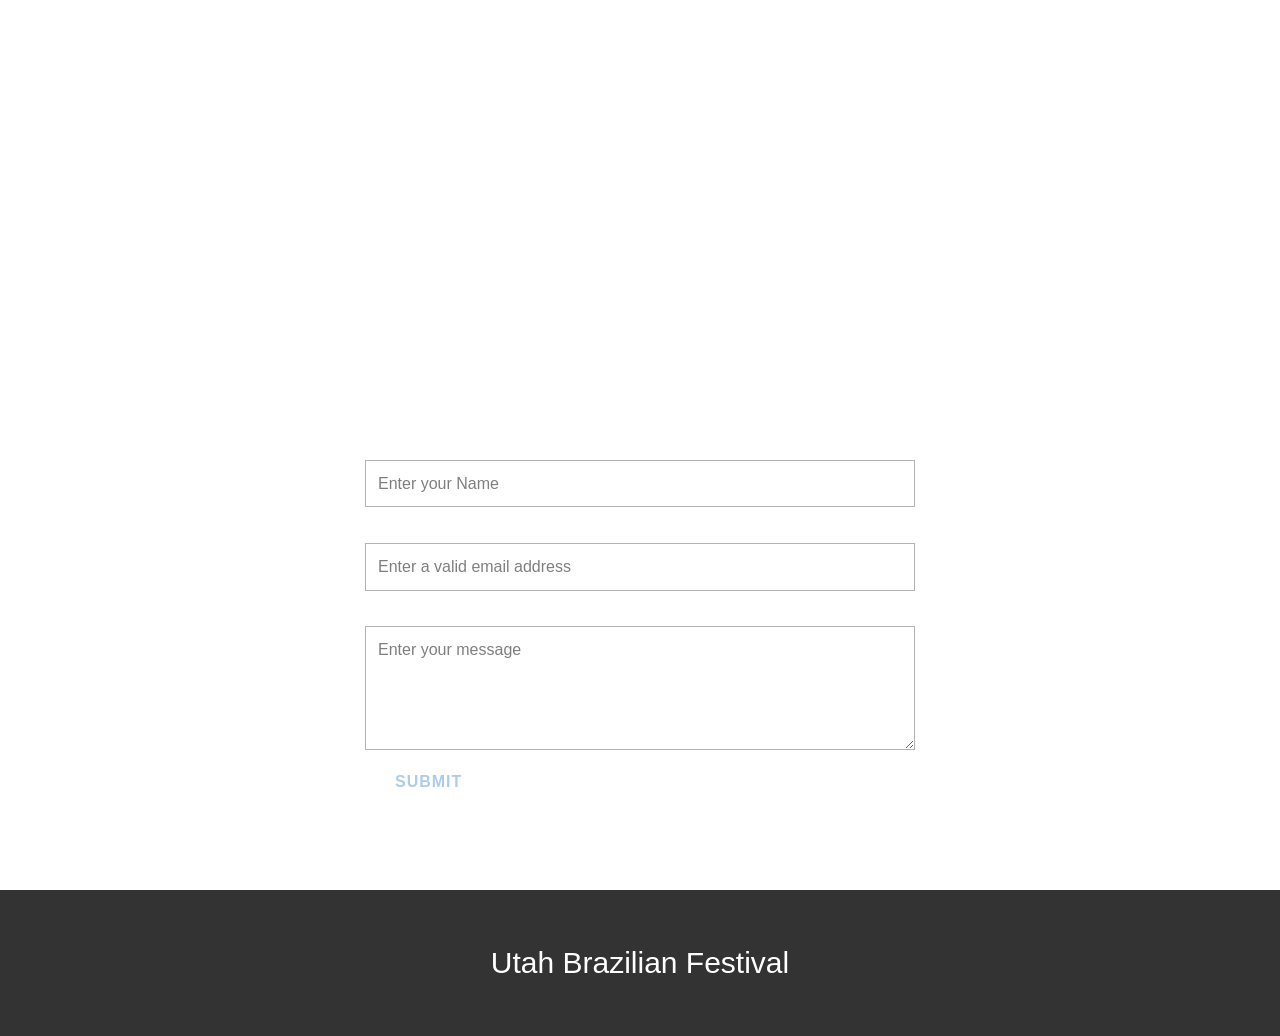
==== commit 8aeb5840: "Replace static sponsors image with a tiered auto-scrolling carousel - Crop the 21 individual sponsor" ====
--- a/index.html
+++ b/index.html
@@ -339,7 +339,25 @@
     </section>
     <section class="u-align-center u-clearfix u-container-align-center u-grey-5 u-section-2" id="carousel_6210">
       <div class="u-clearfix u-sheet u-valign-middle-lg u-valign-middle-sm u-sheet-1">
-        <img src="images/sponsors.png" alt="Utah Brazilian Festival 2026 sponsors: main, community, and supporting sponsors" class="ubf-sponsors-graphic">
+        <h2 class="ubf-spon-title">Special Thanks to Our Sponsors</h2>
+        <div class="ubf-tier ubf-tier-main">
+          <h3 class="ubf-tier-label">Main Sponsors</h3>
+          <div class="ubf-marquee">
+            <div class="ubf-track"><div class="ubf-logo"><img src="images/sponsors/tucanos.png" alt="Tucanos Brazilian Grill" loading="lazy"></div><div class="ubf-logo"><img src="images/sponsors/viva-brazil.png" alt="Viva Brazil Cultural Center" loading="lazy"></div><div class="ubf-logo"><img src="images/sponsors/core.png" alt="CORE Health, Wellness & Injury Center" loading="lazy"></div><div class="ubf-logo"><img src="images/sponsors/nosso-insurance.png" alt="Nosso Insurance" loading="lazy"></div><div class="ubf-logo"><img src="images/sponsors/honest-eatery.png" alt="Honest Eatery" loading="lazy"></div><div class="ubf-logo"><img src="images/sponsors/take-one-audiovisual.png" alt="Take One Audiovisual" loading="lazy"></div><div class="ubf-logo"><img src="images/sponsors/delta-pro-clean.png" alt="Delta Pro Clean" loading="lazy"></div><div class="ubf-logo"><img src="images/sponsors/tucanos.png" alt="Tucanos Brazilian Grill" loading="lazy"></div><div class="ubf-logo"><img src="images/sponsors/viva-brazil.png" alt="Viva Brazil Cultural Center" loading="lazy"></div><div class="ubf-logo"><img src="images/sponsors/core.png" alt="CORE Health, Wellness & Injury Center" loading="lazy"></div><div class="ubf-logo"><img src="images/sponsors/nosso-insurance.png" alt="Nosso Insurance" loading="lazy"></div><div class="ubf-logo"><img src="images/sponsors/honest-eatery.png" alt="Honest Eatery" loading="lazy"></div><div class="ubf-logo"><img src="images/sponsors/take-one-audiovisual.png" alt="Take One Audiovisual" loading="lazy"></div><div class="ubf-logo"><img src="images/sponsors/delta-pro-clean.png" alt="Delta Pro Clean" loading="lazy"></div></div>
+          </div>
+        </div>
+        <div class="ubf-tier ubf-tier-community">
+          <h3 class="ubf-tier-label">Community Sponsors</h3>
+          <div class="ubf-marquee">
+            <div class="ubf-track"><div class="ubf-logo"><img src="images/sponsors/patty-real-estate.png" alt="Patty Real Estate" loading="lazy"></div><div class="ubf-logo"><img src="images/sponsors/hopeful-horizons.png" alt="Hopeful Horizons Counseling" loading="lazy"></div><div class="ubf-logo"><img src="images/sponsors/fig-future.png" alt="Fig Future" loading="lazy"></div><div class="ubf-logo"><img src="images/sponsors/solarie.png" alt="Solarie Fine Jewelry" loading="lazy"></div><div class="ubf-logo"><img src="images/sponsors/lumos.png" alt="Lumos Language School" loading="lazy"></div><div class="ubf-logo"><img src="images/sponsors/brazilian-american.png" alt="Brazilian American Chamber of Commerce of Utah" loading="lazy"></div><div class="ubf-logo"><img src="images/sponsors/elegins-law.png" alt="Elegins Law Group" loading="lazy"></div><div class="ubf-logo"><img src="images/sponsors/patty-real-estate.png" alt="Patty Real Estate" loading="lazy"></div><div class="ubf-logo"><img src="images/sponsors/hopeful-horizons.png" alt="Hopeful Horizons Counseling" loading="lazy"></div><div class="ubf-logo"><img src="images/sponsors/fig-future.png" alt="Fig Future" loading="lazy"></div><div class="ubf-logo"><img src="images/sponsors/solarie.png" alt="Solarie Fine Jewelry" loading="lazy"></div><div class="ubf-logo"><img src="images/sponsors/lumos.png" alt="Lumos Language School" loading="lazy"></div><div class="ubf-logo"><img src="images/sponsors/brazilian-american.png" alt="Brazilian American Chamber of Commerce of Utah" loading="lazy"></div><div class="ubf-logo"><img src="images/sponsors/elegins-law.png" alt="Elegins Law Group" loading="lazy"></div></div>
+          </div>
+        </div>
+        <div class="ubf-tier ubf-tier-supporting">
+          <h3 class="ubf-tier-label">Supporting Sponsors</h3>
+          <div class="ubf-marquee">
+            <div class="ubf-track"><div class="ubf-logo"><img src="images/sponsors/cultural-community-engagement.png" alt="Utah Department of Cultural & Community Engagement" loading="lazy"></div><div class="ubf-logo"><img src="images/sponsors/arts-museums.png" alt="Utah Division of Arts & Museums" loading="lazy"></div><div class="ubf-logo"><img src="images/sponsors/now-playing-utah.png" alt="Now Playing Utah" loading="lazy"></div><div class="ubf-logo"><img src="images/sponsors/zap-is-you.png" alt="ZAP — Salt Lake County" loading="lazy"></div><div class="ubf-logo"><img src="images/sponsors/national-endowment-arts.png" alt="National Endowment for the Arts" loading="lazy"></div><div class="ubf-logo"><img src="images/sponsors/university-place.png" alt="University Place" loading="lazy"></div><div class="ubf-logo"><img src="images/sponsors/orem.png" alt="City of Orem" loading="lazy"></div><div class="ubf-logo"><img src="images/sponsors/cultural-community-engagement.png" alt="Utah Department of Cultural & Community Engagement" loading="lazy"></div><div class="ubf-logo"><img src="images/sponsors/arts-museums.png" alt="Utah Division of Arts & Museums" loading="lazy"></div><div class="ubf-logo"><img src="images/sponsors/now-playing-utah.png" alt="Now Playing Utah" loading="lazy"></div><div class="ubf-logo"><img src="images/sponsors/zap-is-you.png" alt="ZAP — Salt Lake County" loading="lazy"></div><div class="ubf-logo"><img src="images/sponsors/national-endowment-arts.png" alt="National Endowment for the Arts" loading="lazy"></div><div class="ubf-logo"><img src="images/sponsors/university-place.png" alt="University Place" loading="lazy"></div><div class="ubf-logo"><img src="images/sponsors/orem.png" alt="City of Orem" loading="lazy"></div></div>
+          </div>
+        </div>
       </div>
     </section>
     <section class="u-clearfix u-container-align-left u-section-3" id="sec-df78">
--- a/front-page.css
+++ b/front-page.css
@@ -52,16 +52,71 @@
   text-shadow: 0 2px 4px rgba(0, 0, 0, 0.95), 0 0 12px rgba(0, 0, 0, 0.7) !important;
 }
 
-/* Sponsors: show the sponsors graphic as a centered panel floating over the
-   festival photo. */
-.ubf-sponsors-graphic {
+/* Sponsors: three labeled tiers, each an auto-scrolling logo marquee that
+   pauses on hover. Logos sit on white tiles so they read over the photo. */
+.ubf-spon-title {
+  text-align: center;
+  margin: 0 0 24px;
+}
+.ubf-tier {
+  margin: 0 auto 26px;
+  max-width: 1100px;
+}
+.ubf-tier-label {
+  text-align: center;
+  font-size: 1.3rem;
+  font-weight: 700;
+  margin: 0 0 12px;
+}
+.ubf-marquee {
+  overflow: hidden;
+  width: 100%;
+  -webkit-mask-image: linear-gradient(to right, transparent, #000 6%, #000 94%, transparent);
+  mask-image: linear-gradient(to right, transparent, #000 6%, #000 94%, transparent);
+}
+.ubf-track {
+  display: flex;
+  width: max-content;
+  gap: 18px;
+  animation: ubf-scroll 45s linear infinite;
+}
+.ubf-marquee:hover .ubf-track {
+  animation-play-state: paused;
+}
+.ubf-logo {
+  flex: 0 0 auto;
+  height: 90px;
+  min-width: 120px;
+  padding: 12px 20px;
+  background: #ffffff;
+  border-radius: 10px;
+  box-shadow: 0 4px 14px rgba(0, 0, 0, 0.22);
+  display: flex;
+  align-items: center;
+  justify-content: center;
+}
+.ubf-logo img {
+  height: 100%;
+  width: auto;
+  max-width: 220px;
+  object-fit: contain;
   display: block;
-  width: 100%;
-  max-width: 760px;
-  height: auto;
-  margin: 0 auto;
-  border-radius: 12px;
-  box-shadow: 0 8px 30px rgba(0, 0, 0, 0.35);
+}
+/* Main sponsors: bigger tiles for prominence. */
+.ubf-tier-main .ubf-logo {
+  height: 120px;
+}
+@keyframes ubf-scroll {
+  from { transform: translateX(0); }
+  to { transform: translateX(-50%); }
+}
+@media (prefers-reduced-motion: reduce) {
+  .ubf-track { animation: none; }
+  .ubf-marquee {
+    overflow-x: auto;
+    -webkit-mask-image: none;
+    mask-image: none;
+  }
 }
 
 /* Mobile: fixed backgrounds are unreliable on iOS. Keep the photo only on the
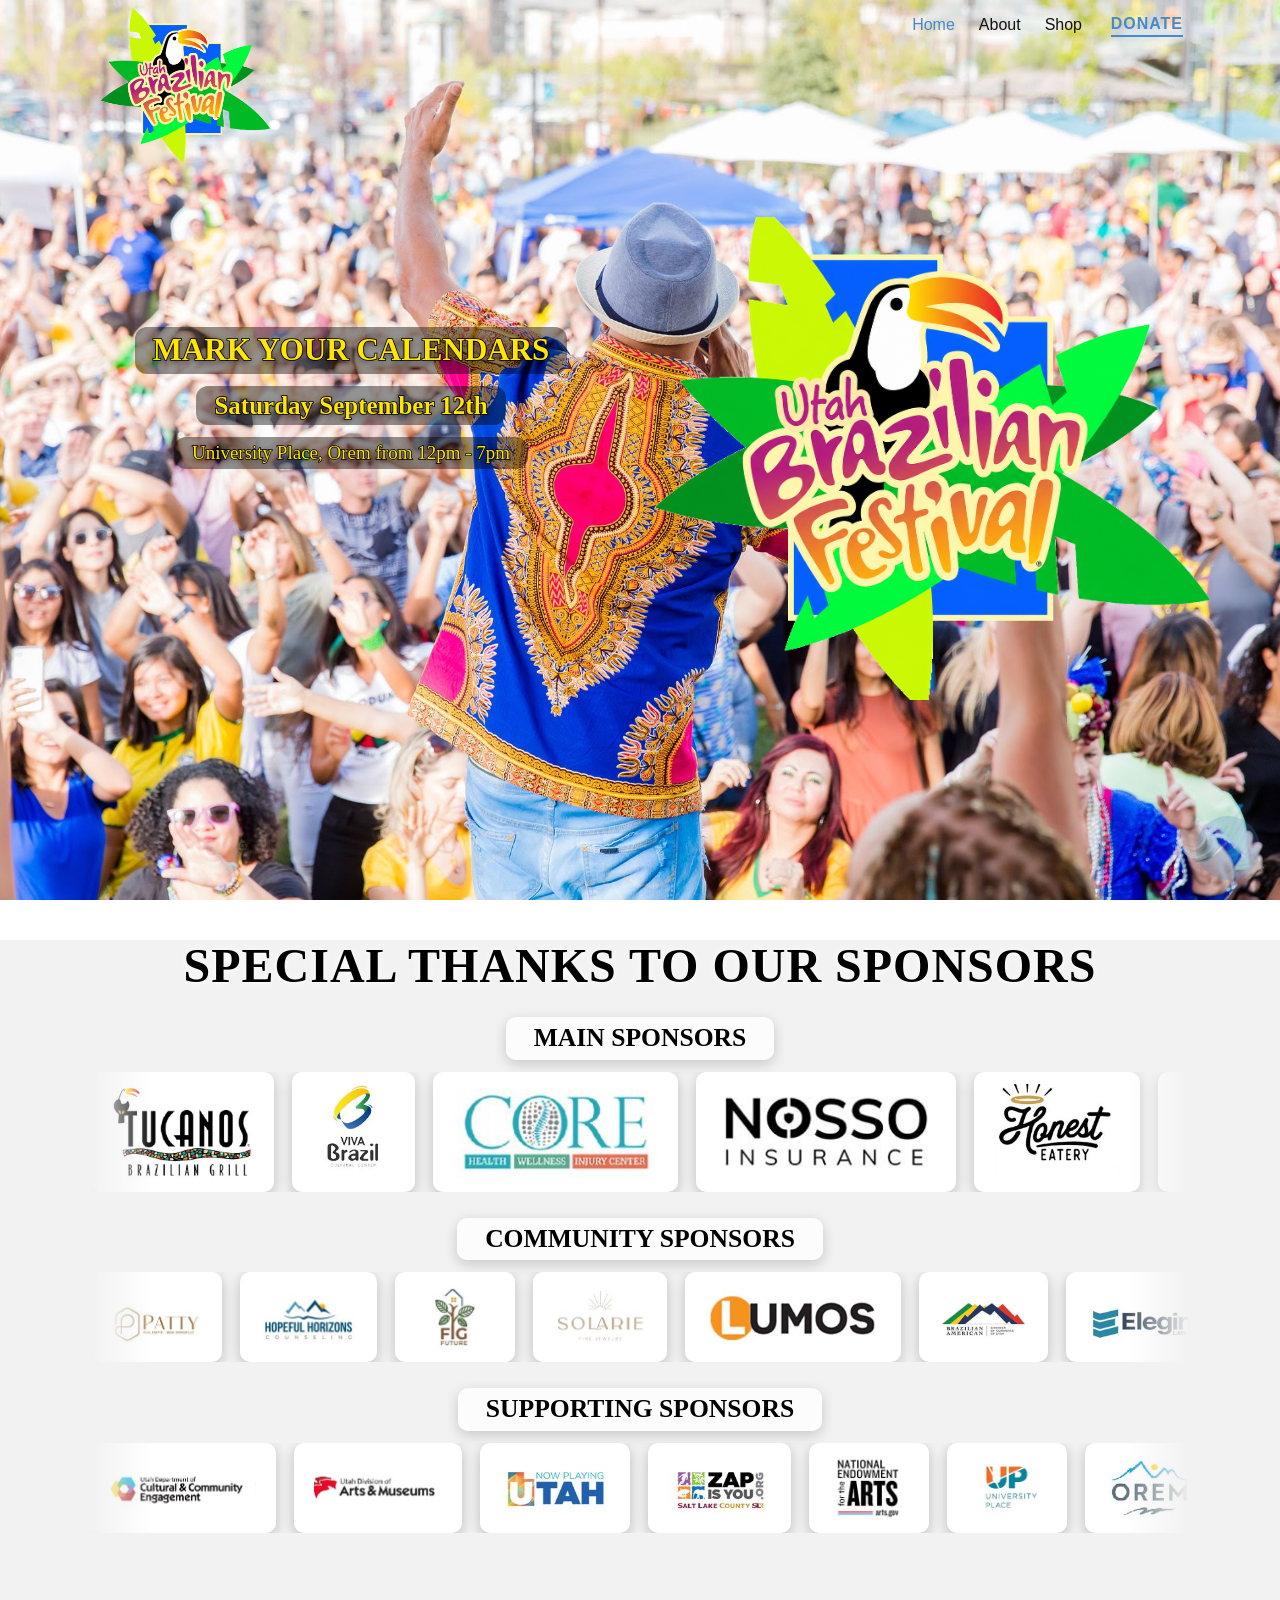
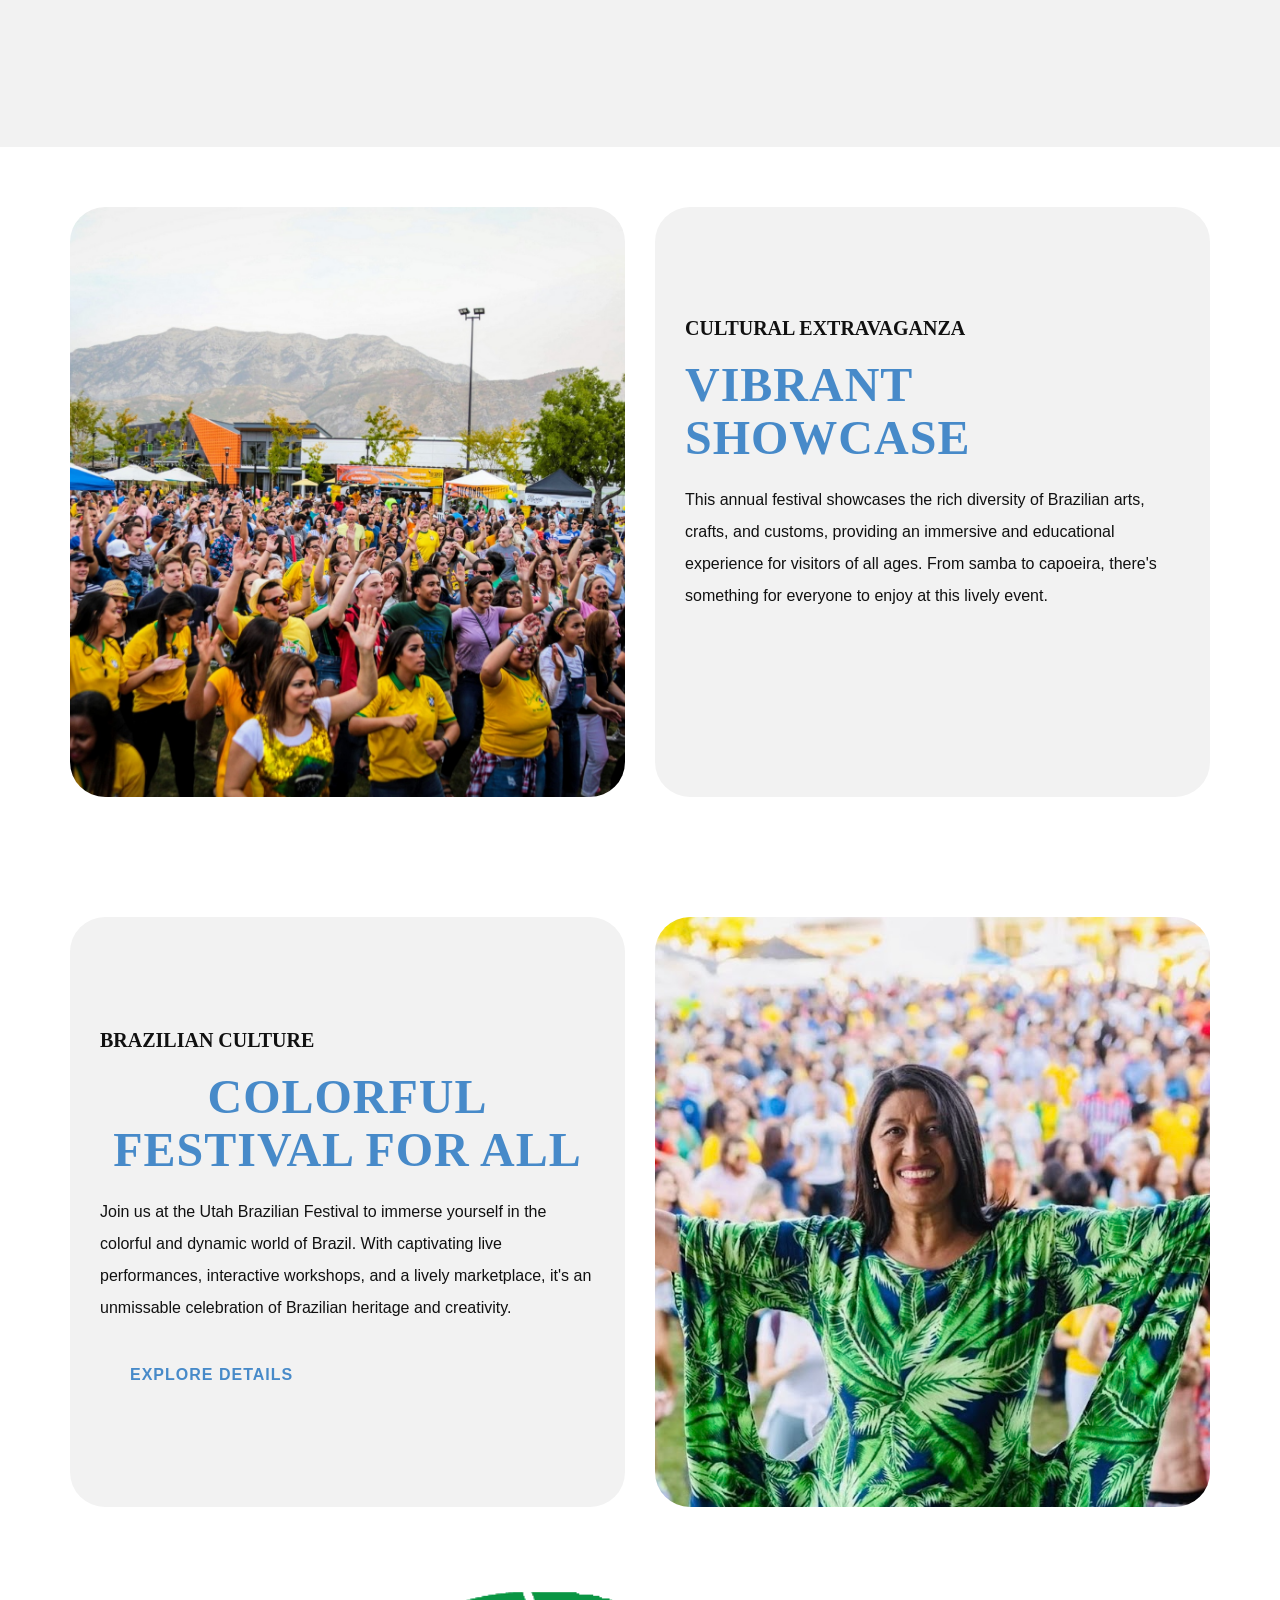
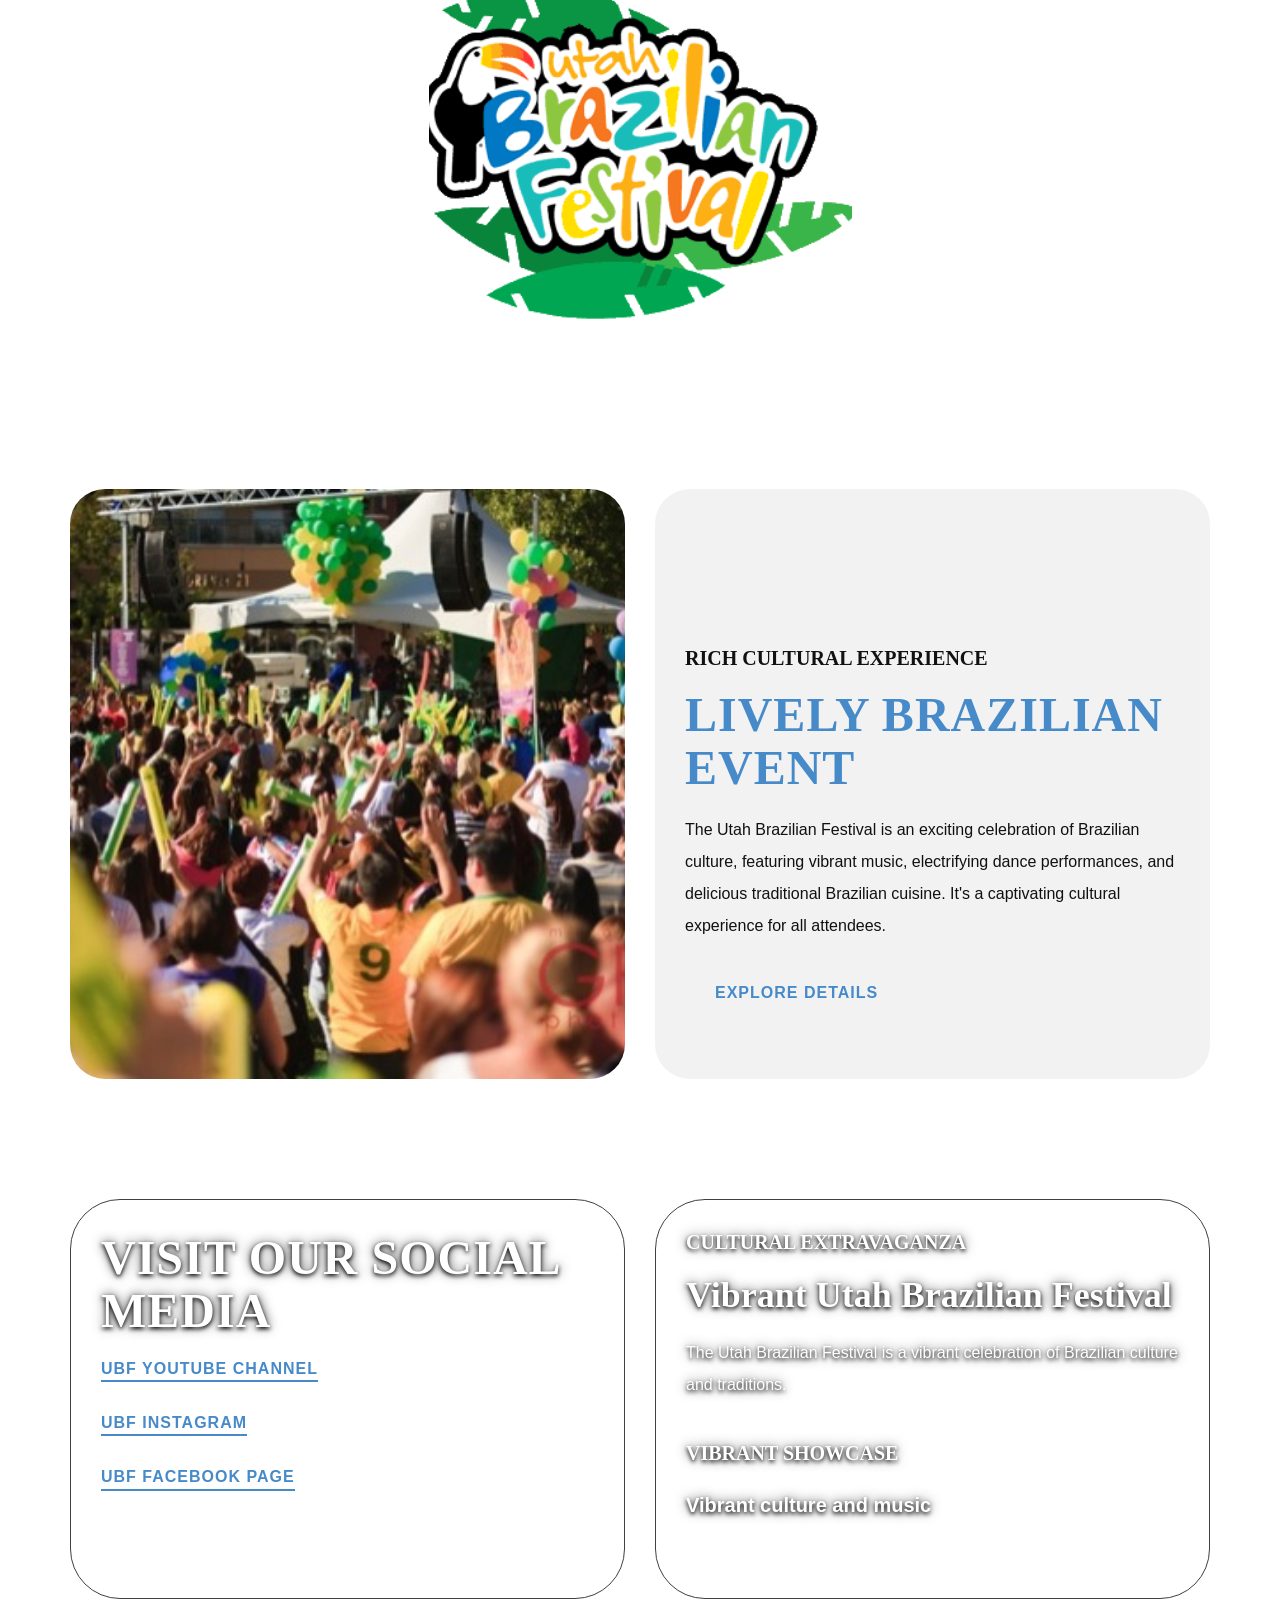
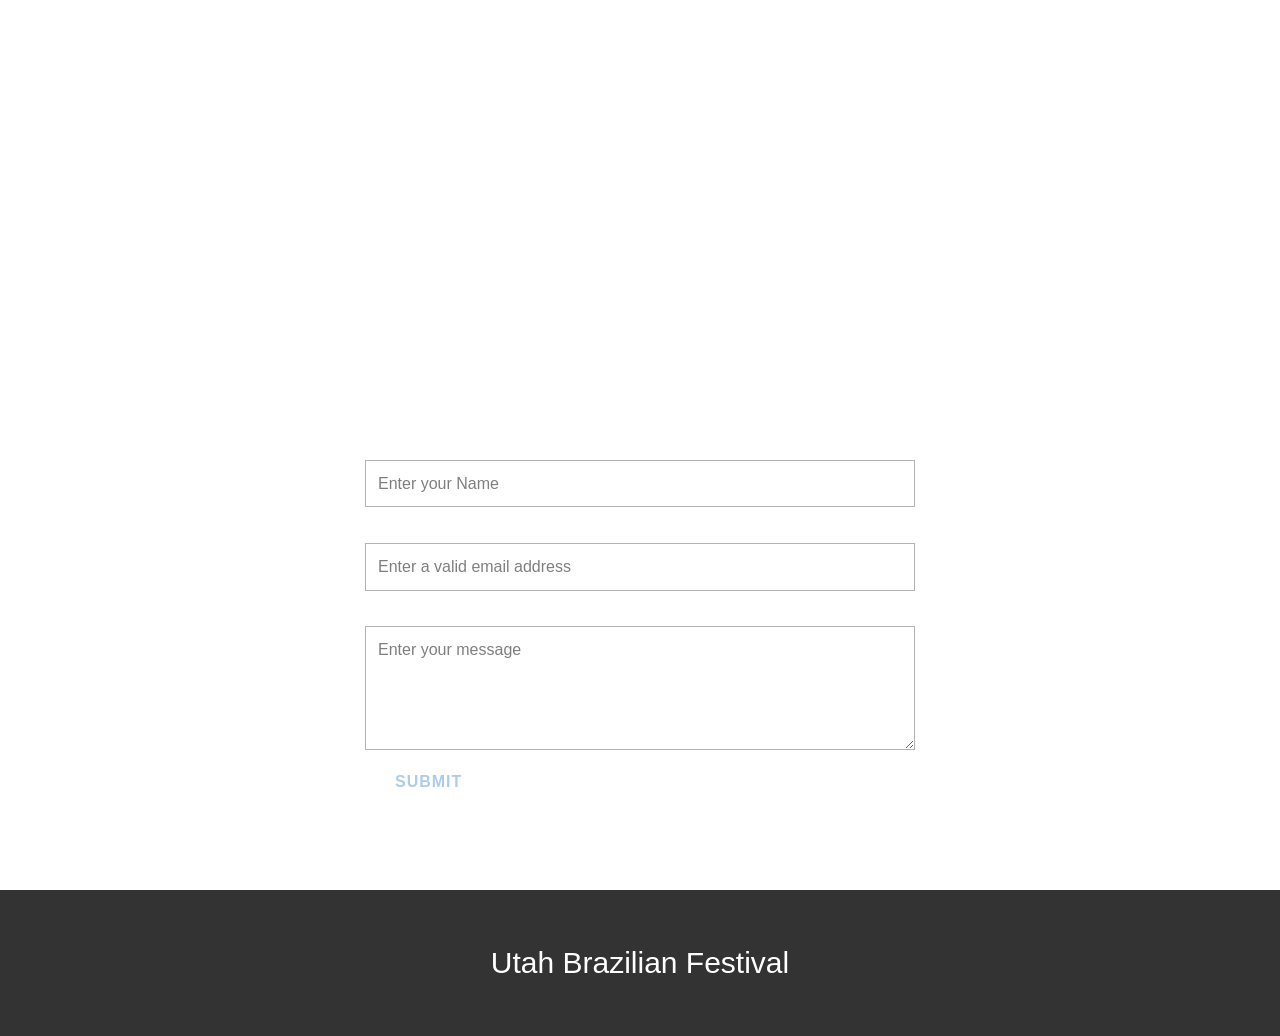
==== commit 4f6b1d86: "Front-page announcement as three boxed lines Split the "Mark Your Calendars" block into three stacke" ====
--- a/index.html
+++ b/index.html
@@ -319,13 +319,10 @@
             <div class="u-layout-row" style="">
               <div class="u-container-style u-grey-5 u-layout-cell u-radius u-shape-round u-size-30 u-layout-cell-1">
                 <div class="u-container-layout u-valign-middle-lg u-valign-middle-md u-valign-middle-sm u-valign-middle-xs u-container-layout-1">
-                  <h1 class="u-align-center u-text u-text-1"><span style="font-size: 1.25rem;">
-                      <br></span>
-                    <br><span style="font-size: 36px;"><b>MARK YOUR CALENDARS</b></span>
-                    <br>
-                    <br><span style="font-weight: 700; font-size: 1.875rem;">Saturday<br>September 12th</span>
-                    <br>
-                    <br>University Place, Orem<br>from&nbsp;12pm&nbsp;-&nbsp;7pm
+                  <h1 class="u-align-center u-text u-text-1">
+                    <span class="ubf-cal-box ubf-cal-title">MARK YOUR CALENDARS</span>
+                    <span class="ubf-cal-box ubf-cal-date">Saturday September&nbsp;12th</span>
+                    <span class="ubf-cal-box ubf-cal-place">University Place, Orem from&nbsp;12pm&nbsp;-&nbsp;7pm</span>
                   </h1>
                 </div>
               </div>
--- a/front-page.css
+++ b/front-page.css
@@ -34,9 +34,21 @@
   paint-order: stroke fill !important;
   text-shadow: 0 2px 6px rgba(0, 0, 0, 0.6) !important;
 }
-#sec-edb2 .u-layout-cell-1 h1 { font-size: 27px !important; }
-#sec-edb2 .u-layout-cell-1 h1 b { font-size: 42px !important; }
-#sec-edb2 .u-layout-cell-1 h1 span { font-size: 34px !important; }
+/* Announcement shown as three stacked boxes, each sized to its text, on a
+   dark translucent panel so the yellow type pops. */
+#sec-edb2 .ubf-cal-box {
+  display: block;
+  width: fit-content;
+  max-width: 100%;
+  margin: 0 auto 12px;
+  padding: 5px 18px;
+  line-height: 1.18;
+  background: rgba(0, 0, 0, 0.42);
+  border-radius: 12px;
+}
+#sec-edb2 .ubf-cal-title { font-size: 31px; font-weight: 700; -webkit-text-stroke: 1.6px #000 !important; }
+#sec-edb2 .ubf-cal-date { font-size: 25px; font-weight: 700; -webkit-text-stroke: 1.6px #000 !important; }
+#sec-edb2 .ubf-cal-place { font-size: 19px; font-weight: 500; -webkit-text-stroke: 1.4px #000 !important; }
 
 /* Sponsors + social headings sit directly on the photo too. */
 #carousel_6210 h1,
@@ -61,12 +73,32 @@
 .ubf-tier {
   margin: 0 auto 26px;
   max-width: 1100px;
+  text-align: center;
 }
 .ubf-tier-label {
   text-align: center;
   font-size: 1.3rem;
   font-weight: 700;
   margin: 0 0 12px;
+}
+/* Title (first line): black + bold, kept with a soft white halo. */
+#carousel_6210 .ubf-spon-title {
+  color: #000000 !important;
+  font-weight: 800 !important;
+  text-shadow: 0 1px 2px rgba(255, 255, 255, 0.95), 0 0 8px rgba(255, 255, 255, 0.85) !important;
+}
+/* Tier labels: pure black + bold, a little larger, on a soft translucent-white
+   box so they separate from the busy photo. */
+#carousel_6210 .ubf-tier-label {
+  display: inline-block !important;
+  color: #000000 !important;
+  font-weight: 800 !important;
+  font-size: 1.6rem !important;
+  text-shadow: none !important;
+  background: rgba(255, 255, 255, 0.78) !important;
+  padding: 6px 28px !important;
+  border-radius: 10px !important;
+  box-shadow: 0 4px 14px rgba(0, 0, 0, 0.18) !important;
 }
 .ubf-marquee {
   overflow: hidden;
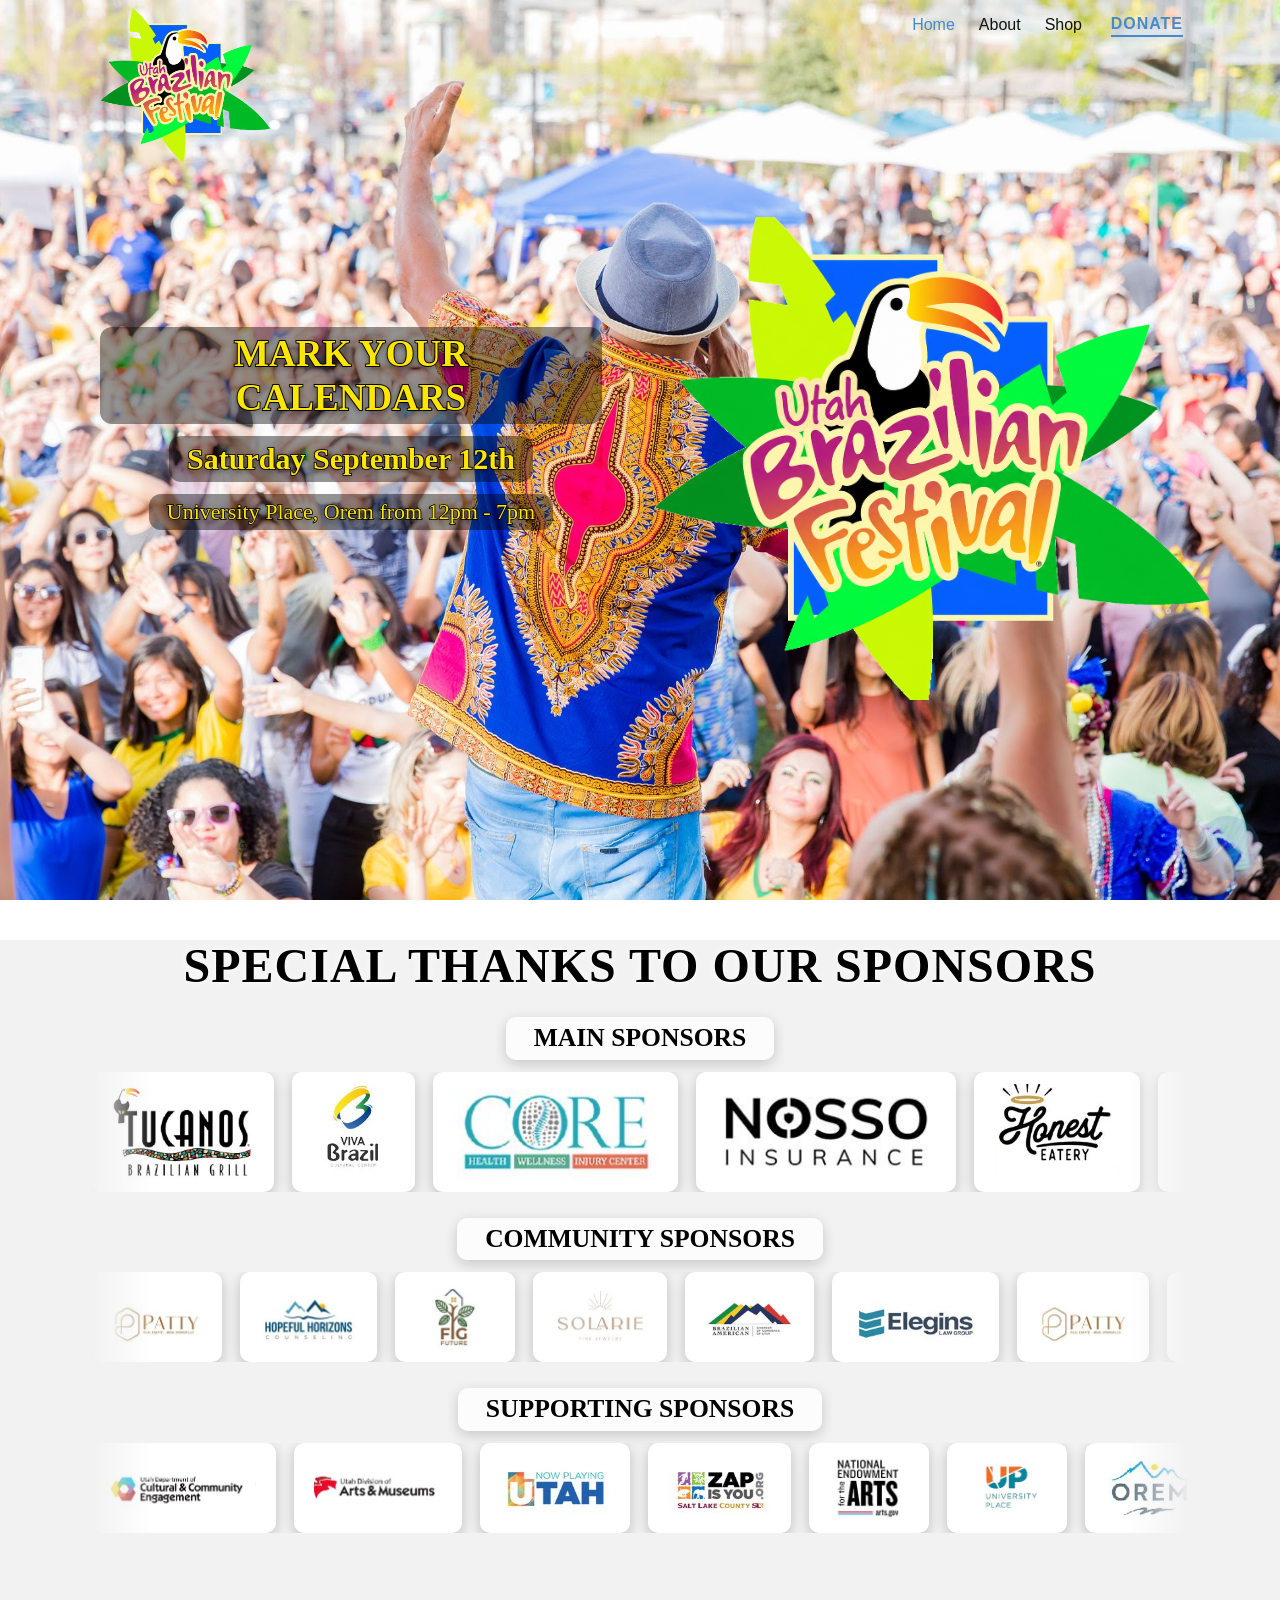
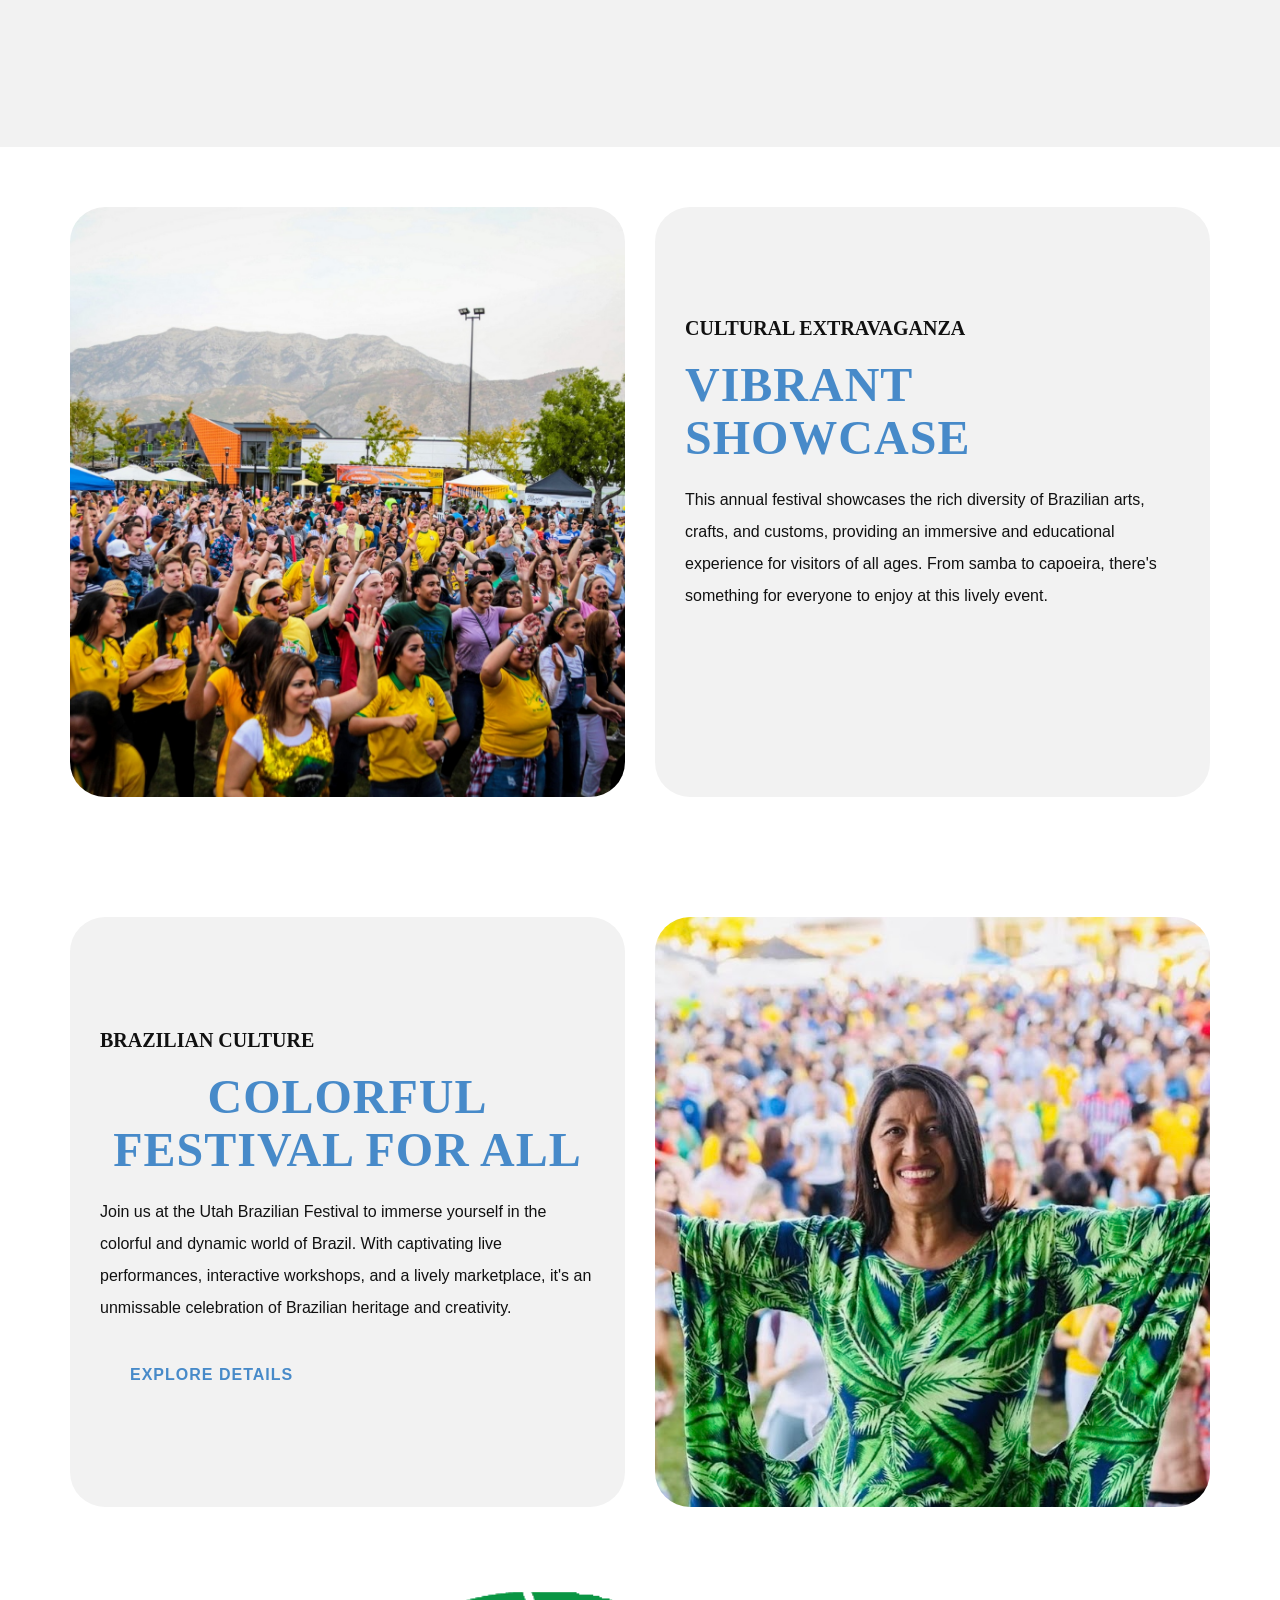
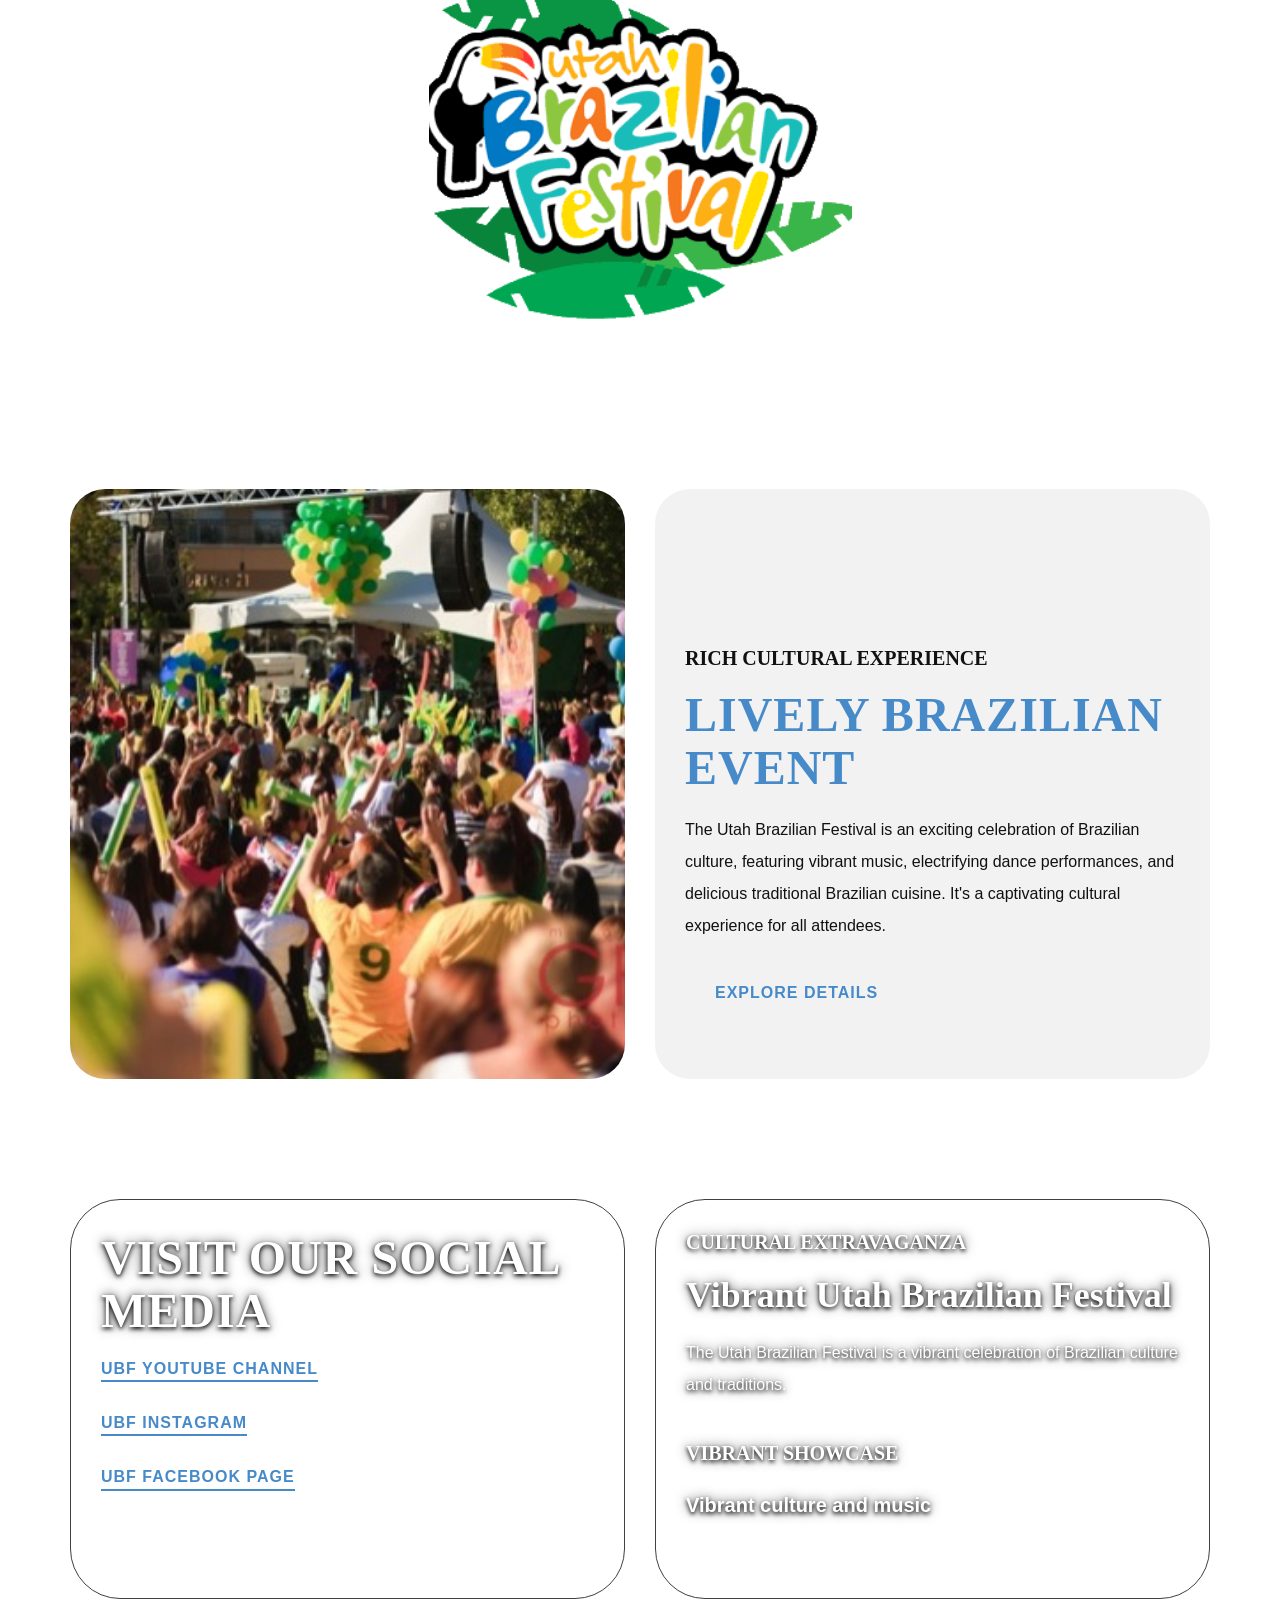
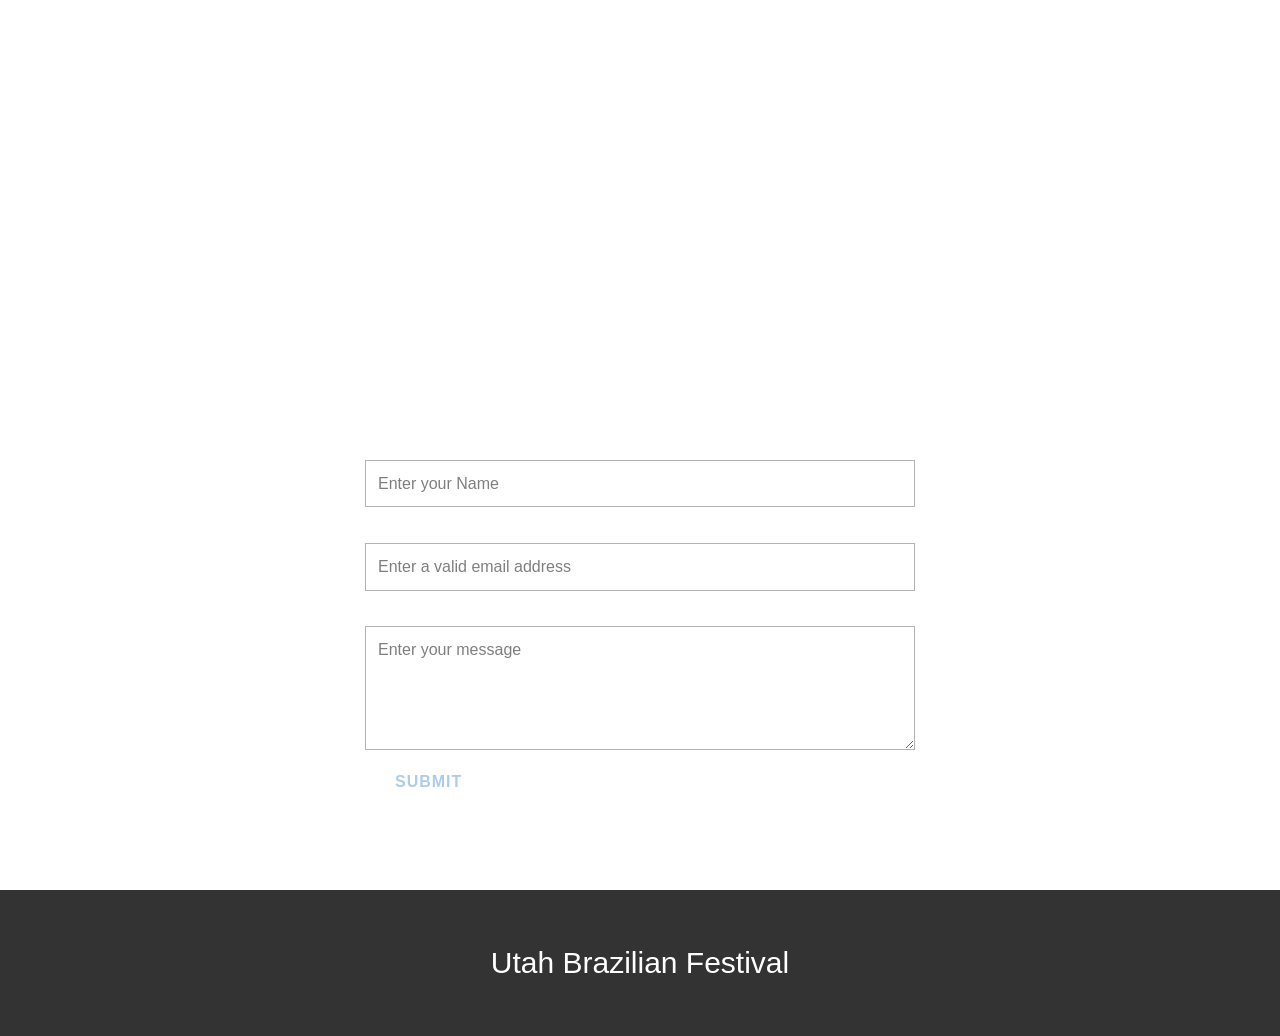
==== commit 66c9582e: "Sponsors: move Lumos from Community to Main tier Co-Authored-By: Claude Opus 4.8 <noreply@anthropic." ====
--- a/index.html
+++ b/index.html
@@ -340,13 +340,13 @@
         <div class="ubf-tier ubf-tier-main">
           <h3 class="ubf-tier-label">Main Sponsors</h3>
           <div class="ubf-marquee">
-            <div class="ubf-track"><div class="ubf-logo"><img src="images/sponsors/tucanos.png" alt="Tucanos Brazilian Grill" loading="lazy"></div><div class="ubf-logo"><img src="images/sponsors/viva-brazil.png" alt="Viva Brazil Cultural Center" loading="lazy"></div><div class="ubf-logo"><img src="images/sponsors/core.png" alt="CORE Health, Wellness & Injury Center" loading="lazy"></div><div class="ubf-logo"><img src="images/sponsors/nosso-insurance.png" alt="Nosso Insurance" loading="lazy"></div><div class="ubf-logo"><img src="images/sponsors/honest-eatery.png" alt="Honest Eatery" loading="lazy"></div><div class="ubf-logo"><img src="images/sponsors/take-one-audiovisual.png" alt="Take One Audiovisual" loading="lazy"></div><div class="ubf-logo"><img src="images/sponsors/delta-pro-clean.png" alt="Delta Pro Clean" loading="lazy"></div><div class="ubf-logo"><img src="images/sponsors/tucanos.png" alt="Tucanos Brazilian Grill" loading="lazy"></div><div class="ubf-logo"><img src="images/sponsors/viva-brazil.png" alt="Viva Brazil Cultural Center" loading="lazy"></div><div class="ubf-logo"><img src="images/sponsors/core.png" alt="CORE Health, Wellness & Injury Center" loading="lazy"></div><div class="ubf-logo"><img src="images/sponsors/nosso-insurance.png" alt="Nosso Insurance" loading="lazy"></div><div class="ubf-logo"><img src="images/sponsors/honest-eatery.png" alt="Honest Eatery" loading="lazy"></div><div class="ubf-logo"><img src="images/sponsors/take-one-audiovisual.png" alt="Take One Audiovisual" loading="lazy"></div><div class="ubf-logo"><img src="images/sponsors/delta-pro-clean.png" alt="Delta Pro Clean" loading="lazy"></div></div>
+            <div class="ubf-track"><div class="ubf-logo"><img src="images/sponsors/tucanos.png" alt="Tucanos Brazilian Grill" loading="lazy"></div><div class="ubf-logo"><img src="images/sponsors/viva-brazil.png" alt="Viva Brazil Cultural Center" loading="lazy"></div><div class="ubf-logo"><img src="images/sponsors/core.png" alt="CORE Health, Wellness & Injury Center" loading="lazy"></div><div class="ubf-logo"><img src="images/sponsors/nosso-insurance.png" alt="Nosso Insurance" loading="lazy"></div><div class="ubf-logo"><img src="images/sponsors/honest-eatery.png" alt="Honest Eatery" loading="lazy"></div><div class="ubf-logo"><img src="images/sponsors/take-one-audiovisual.png" alt="Take One Audiovisual" loading="lazy"></div><div class="ubf-logo"><img src="images/sponsors/delta-pro-clean.png" alt="Delta Pro Clean" loading="lazy"></div><div class="ubf-logo"><img src="images/sponsors/lumos.png" alt="Lumos Language School" loading="lazy"></div><div class="ubf-logo"><img src="images/sponsors/tucanos.png" alt="Tucanos Brazilian Grill" loading="lazy"></div><div class="ubf-logo"><img src="images/sponsors/viva-brazil.png" alt="Viva Brazil Cultural Center" loading="lazy"></div><div class="ubf-logo"><img src="images/sponsors/core.png" alt="CORE Health, Wellness & Injury Center" loading="lazy"></div><div class="ubf-logo"><img src="images/sponsors/nosso-insurance.png" alt="Nosso Insurance" loading="lazy"></div><div class="ubf-logo"><img src="images/sponsors/honest-eatery.png" alt="Honest Eatery" loading="lazy"></div><div class="ubf-logo"><img src="images/sponsors/take-one-audiovisual.png" alt="Take One Audiovisual" loading="lazy"></div><div class="ubf-logo"><img src="images/sponsors/delta-pro-clean.png" alt="Delta Pro Clean" loading="lazy"></div><div class="ubf-logo"><img src="images/sponsors/lumos.png" alt="Lumos Language School" loading="lazy"></div></div>
           </div>
         </div>
         <div class="ubf-tier ubf-tier-community">
           <h3 class="ubf-tier-label">Community Sponsors</h3>
           <div class="ubf-marquee">
-            <div class="ubf-track"><div class="ubf-logo"><img src="images/sponsors/patty-real-estate.png" alt="Patty Real Estate" loading="lazy"></div><div class="ubf-logo"><img src="images/sponsors/hopeful-horizons.png" alt="Hopeful Horizons Counseling" loading="lazy"></div><div class="ubf-logo"><img src="images/sponsors/fig-future.png" alt="Fig Future" loading="lazy"></div><div class="ubf-logo"><img src="images/sponsors/solarie.png" alt="Solarie Fine Jewelry" loading="lazy"></div><div class="ubf-logo"><img src="images/sponsors/lumos.png" alt="Lumos Language School" loading="lazy"></div><div class="ubf-logo"><img src="images/sponsors/brazilian-american.png" alt="Brazilian American Chamber of Commerce of Utah" loading="lazy"></div><div class="ubf-logo"><img src="images/sponsors/elegins-law.png" alt="Elegins Law Group" loading="lazy"></div><div class="ubf-logo"><img src="images/sponsors/patty-real-estate.png" alt="Patty Real Estate" loading="lazy"></div><div class="ubf-logo"><img src="images/sponsors/hopeful-horizons.png" alt="Hopeful Horizons Counseling" loading="lazy"></div><div class="ubf-logo"><img src="images/sponsors/fig-future.png" alt="Fig Future" loading="lazy"></div><div class="ubf-logo"><img src="images/sponsors/solarie.png" alt="Solarie Fine Jewelry" loading="lazy"></div><div class="ubf-logo"><img src="images/sponsors/lumos.png" alt="Lumos Language School" loading="lazy"></div><div class="ubf-logo"><img src="images/sponsors/brazilian-american.png" alt="Brazilian American Chamber of Commerce of Utah" loading="lazy"></div><div class="ubf-logo"><img src="images/sponsors/elegins-law.png" alt="Elegins Law Group" loading="lazy"></div></div>
+            <div class="ubf-track"><div class="ubf-logo"><img src="images/sponsors/patty-real-estate.png" alt="Patty Real Estate" loading="lazy"></div><div class="ubf-logo"><img src="images/sponsors/hopeful-horizons.png" alt="Hopeful Horizons Counseling" loading="lazy"></div><div class="ubf-logo"><img src="images/sponsors/fig-future.png" alt="Fig Future" loading="lazy"></div><div class="ubf-logo"><img src="images/sponsors/solarie.png" alt="Solarie Fine Jewelry" loading="lazy"></div><div class="ubf-logo"><img src="images/sponsors/brazilian-american.png" alt="Brazilian American Chamber of Commerce of Utah" loading="lazy"></div><div class="ubf-logo"><img src="images/sponsors/elegins-law.png" alt="Elegins Law Group" loading="lazy"></div><div class="ubf-logo"><img src="images/sponsors/patty-real-estate.png" alt="Patty Real Estate" loading="lazy"></div><div class="ubf-logo"><img src="images/sponsors/hopeful-horizons.png" alt="Hopeful Horizons Counseling" loading="lazy"></div><div class="ubf-logo"><img src="images/sponsors/fig-future.png" alt="Fig Future" loading="lazy"></div><div class="ubf-logo"><img src="images/sponsors/solarie.png" alt="Solarie Fine Jewelry" loading="lazy"></div><div class="ubf-logo"><img src="images/sponsors/brazilian-american.png" alt="Brazilian American Chamber of Commerce of Utah" loading="lazy"></div><div class="ubf-logo"><img src="images/sponsors/elegins-law.png" alt="Elegins Law Group" loading="lazy"></div></div>
           </div>
         </div>
         <div class="ubf-tier ubf-tier-supporting">
--- a/front-page.css
+++ b/front-page.css
@@ -46,9 +46,9 @@
   background: rgba(0, 0, 0, 0.42);
   border-radius: 12px;
 }
-#sec-edb2 .ubf-cal-title { font-size: 31px; font-weight: 700; -webkit-text-stroke: 1.6px #000 !important; }
-#sec-edb2 .ubf-cal-date { font-size: 25px; font-weight: 700; -webkit-text-stroke: 1.6px #000 !important; }
-#sec-edb2 .ubf-cal-place { font-size: 19px; font-weight: 500; -webkit-text-stroke: 1.4px #000 !important; }
+#sec-edb2 .ubf-cal-title { font-size: 37px; font-weight: 700; -webkit-text-stroke: 1.8px #000 !important; }
+#sec-edb2 .ubf-cal-date { font-size: 30px; font-weight: 700; -webkit-text-stroke: 1.7px #000 !important; }
+#sec-edb2 .ubf-cal-place { font-size: 22px; font-weight: 500; -webkit-text-stroke: 1.5px #000 !important; }
 
 /* Sponsors + social headings sit directly on the photo too. */
 #carousel_6210 h1,
